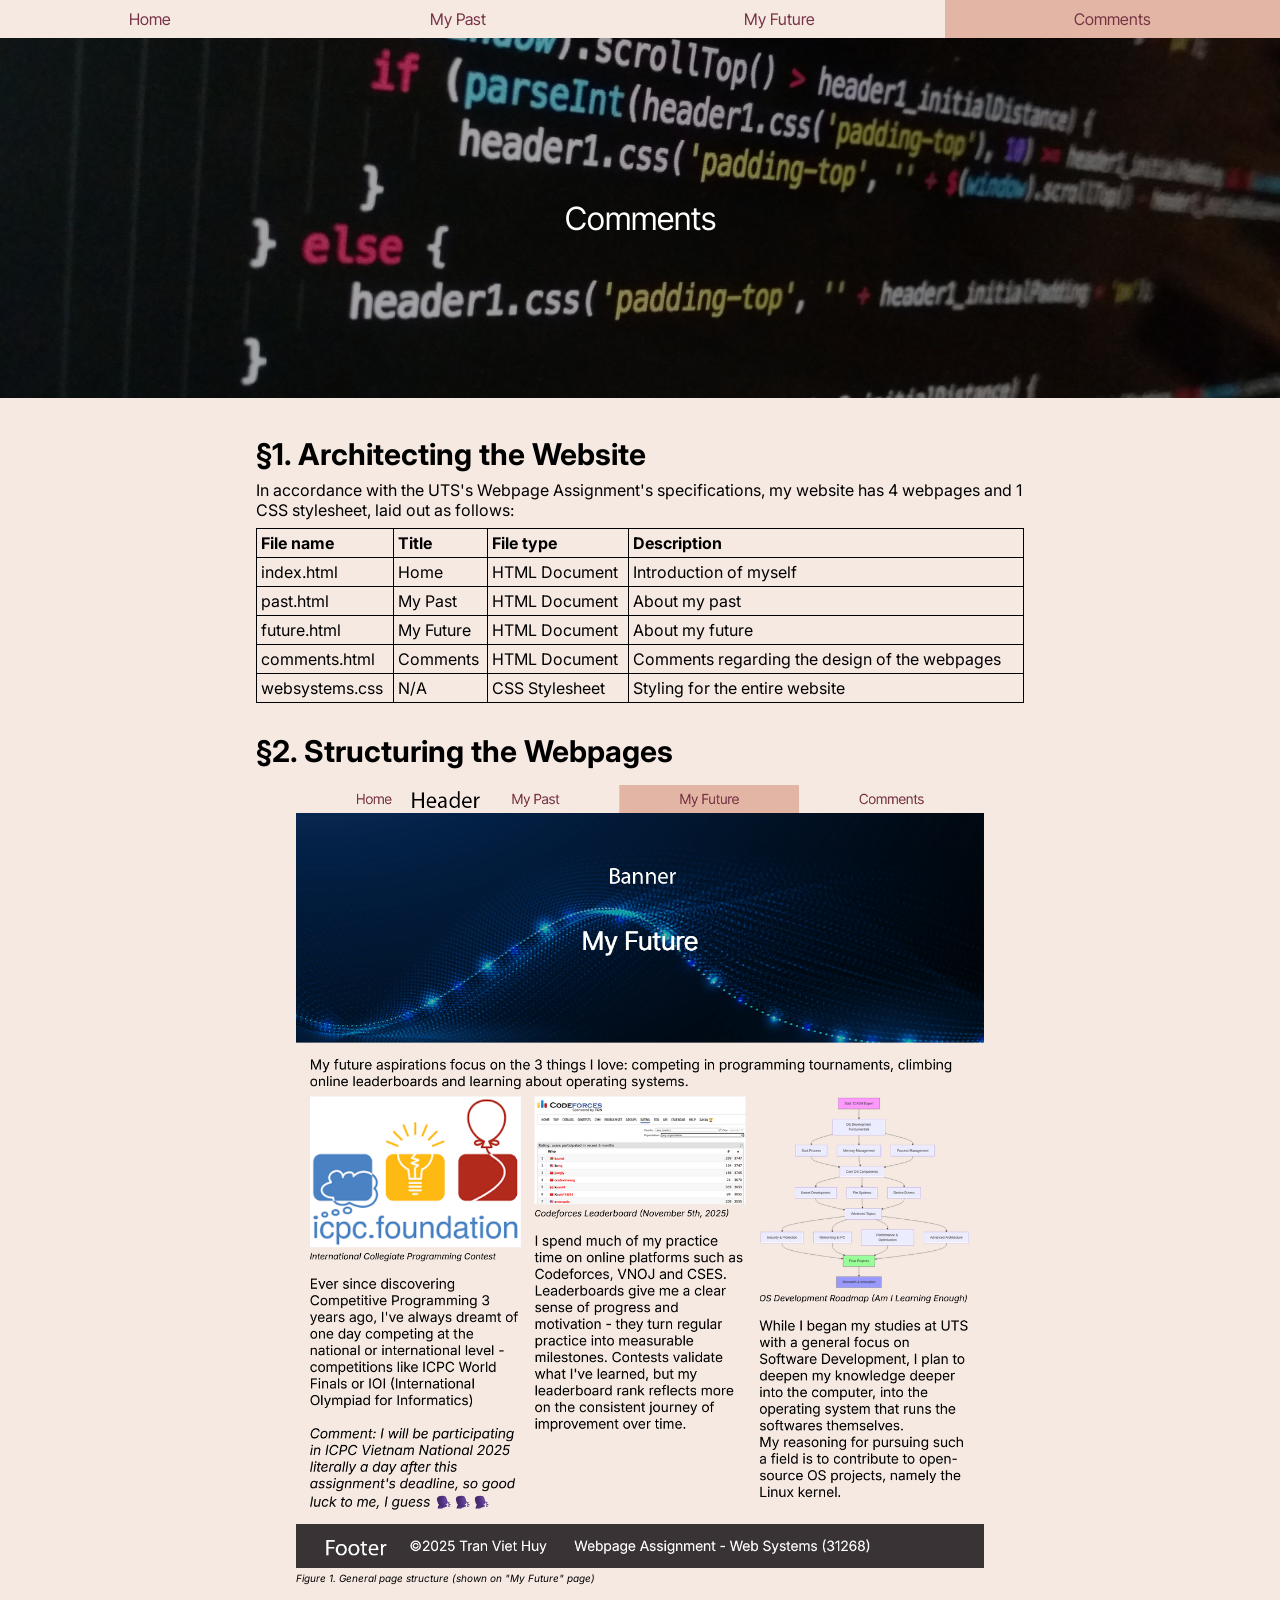
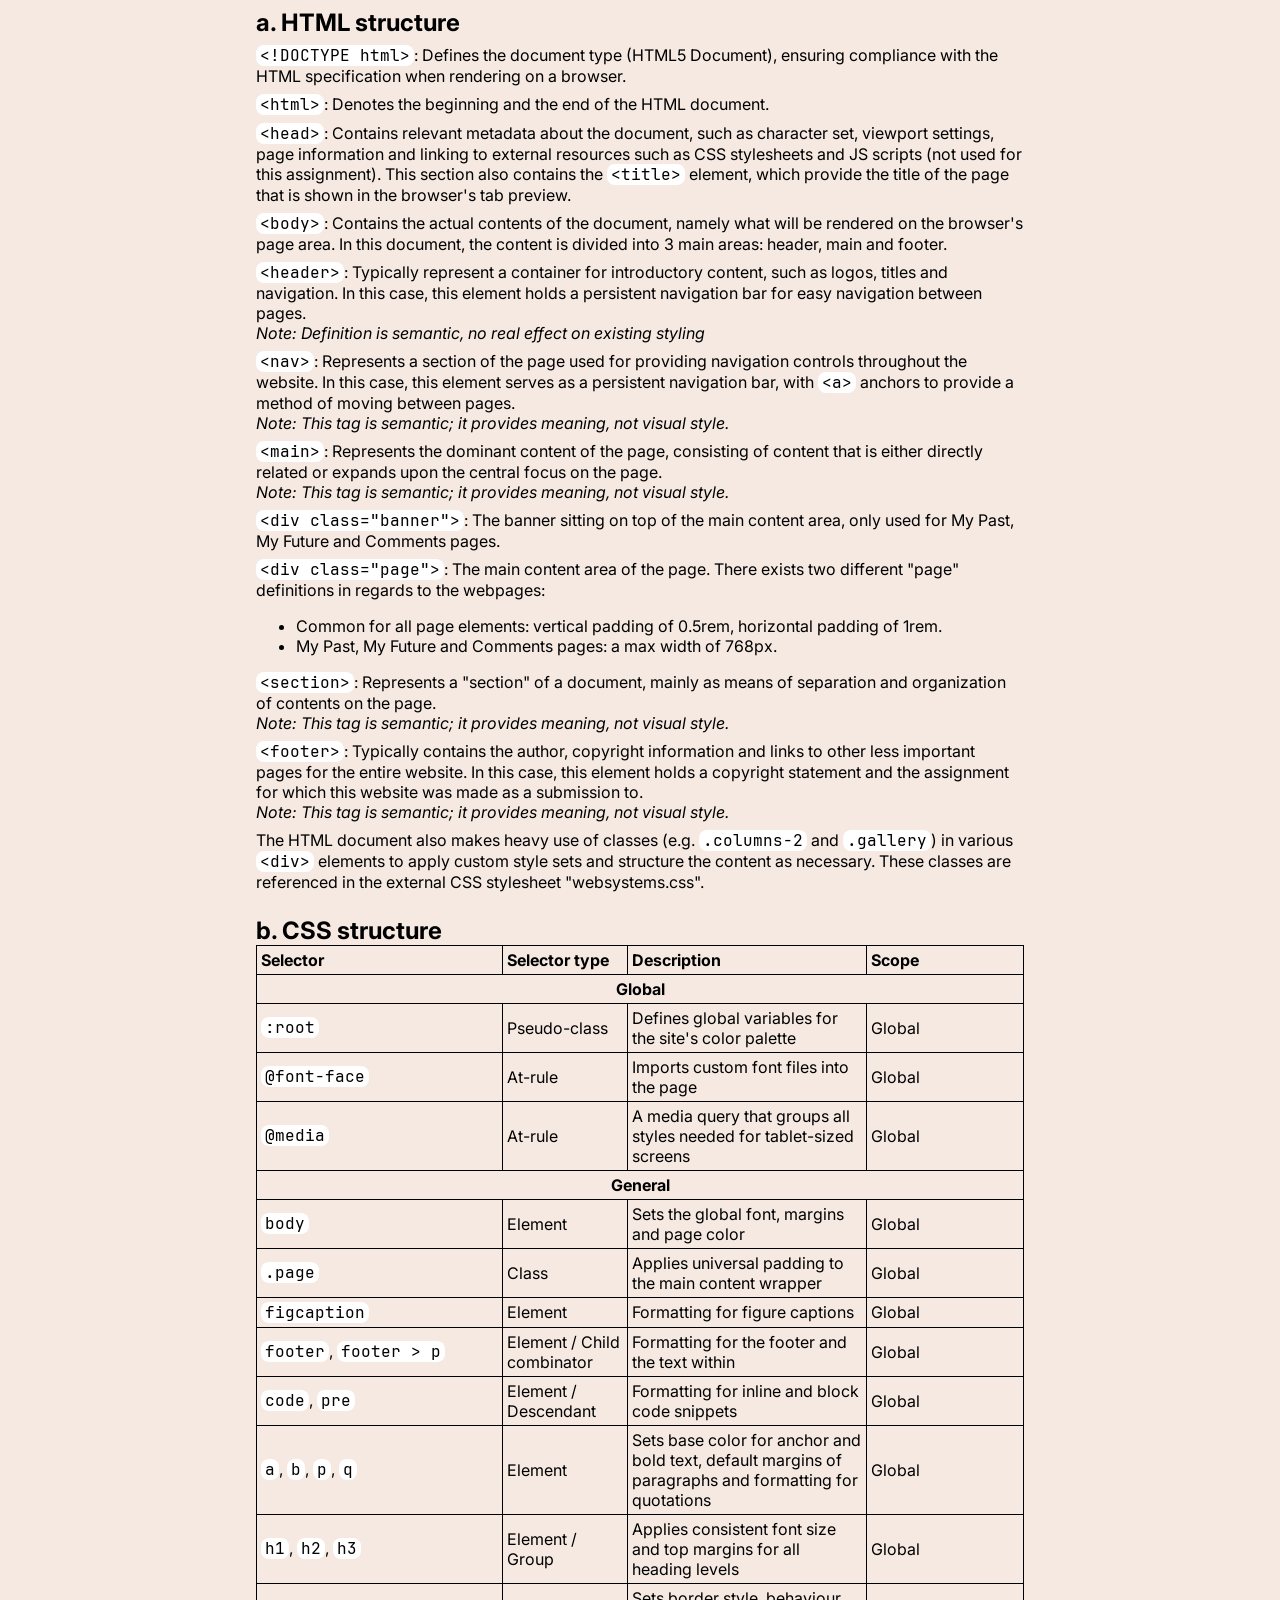
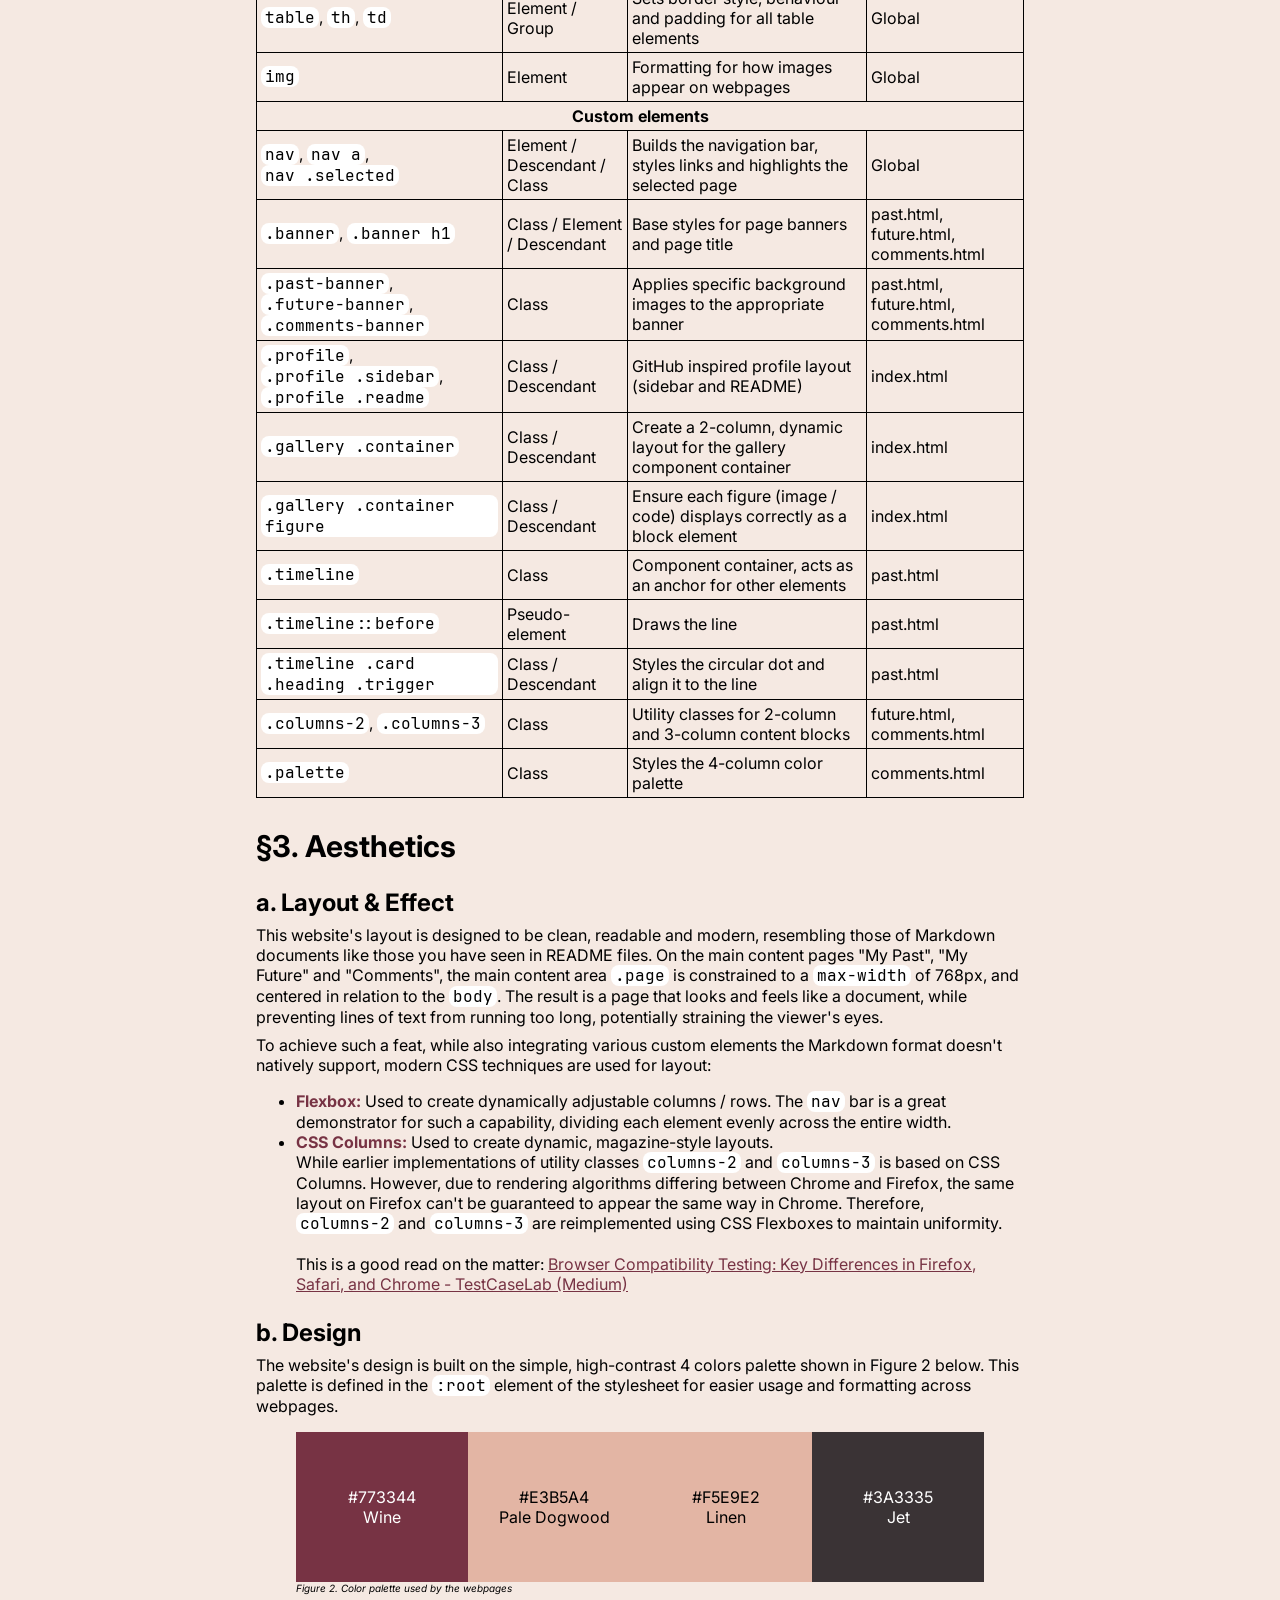
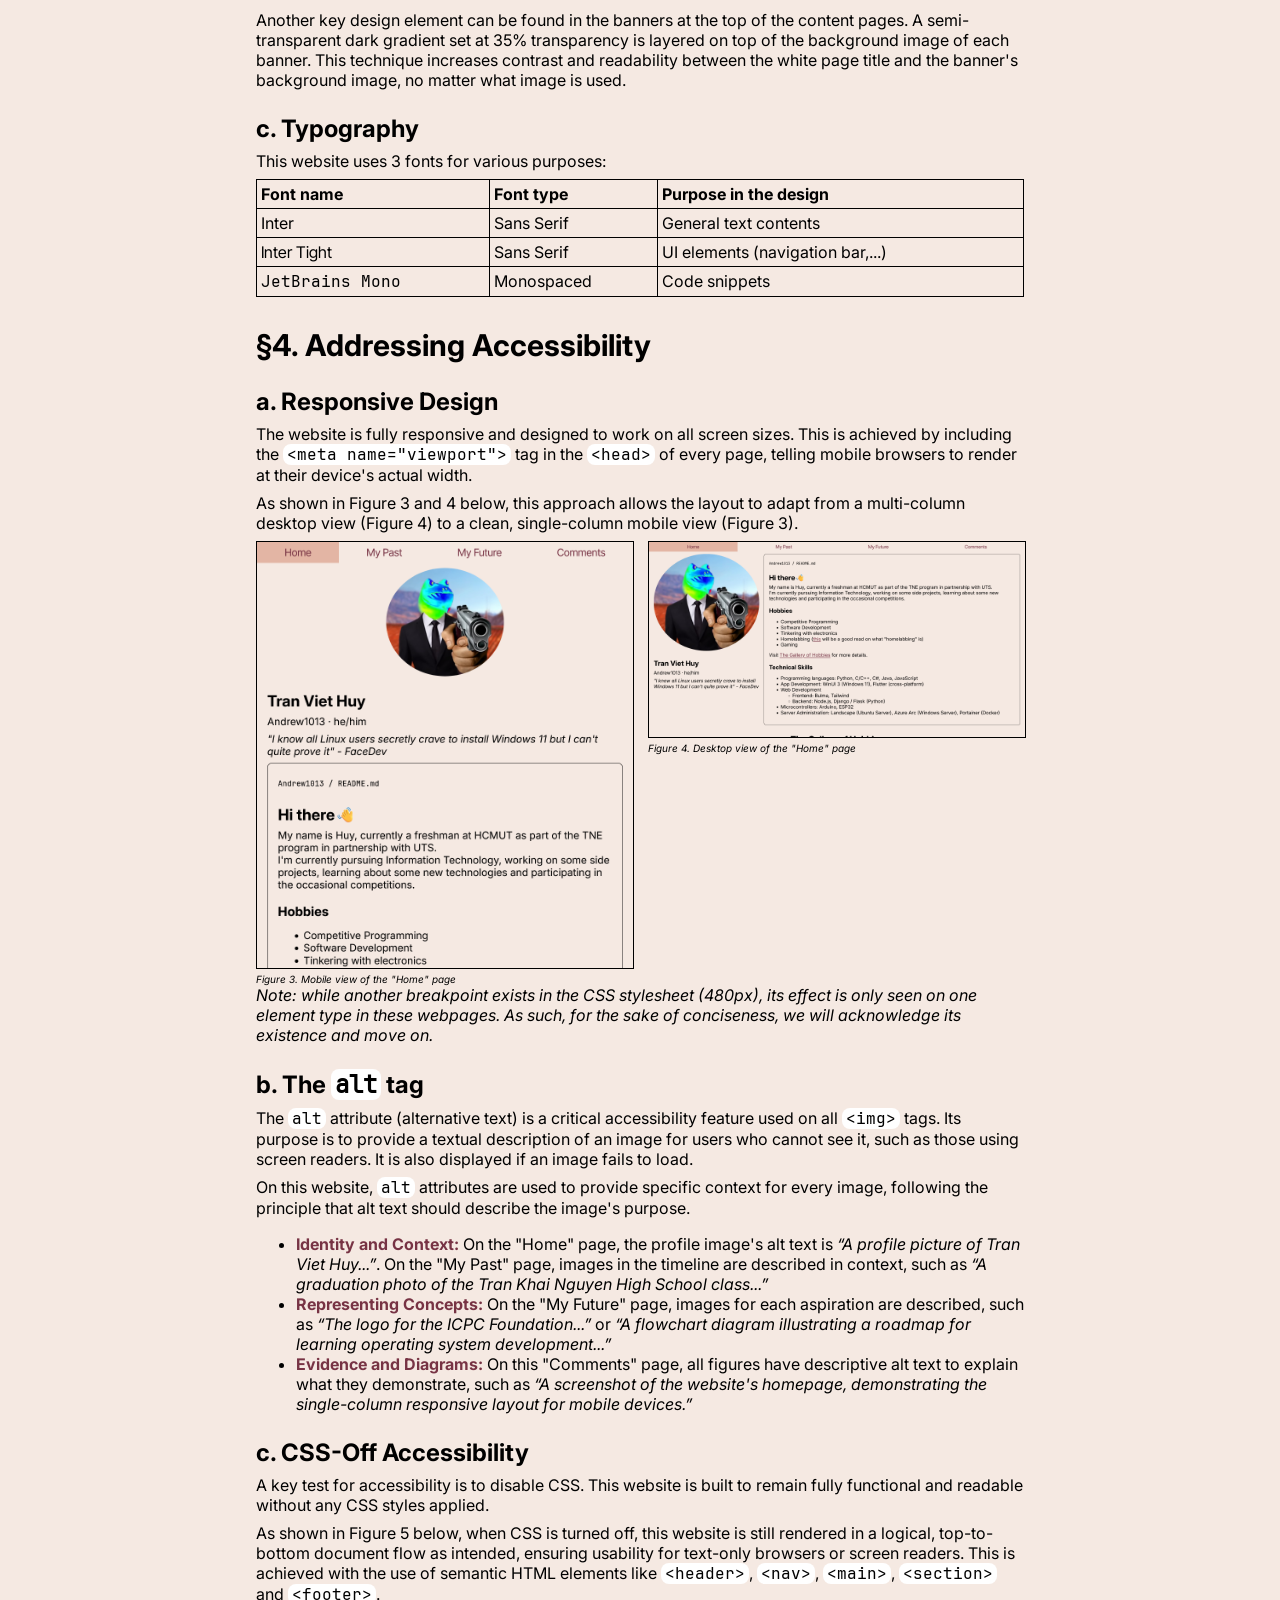
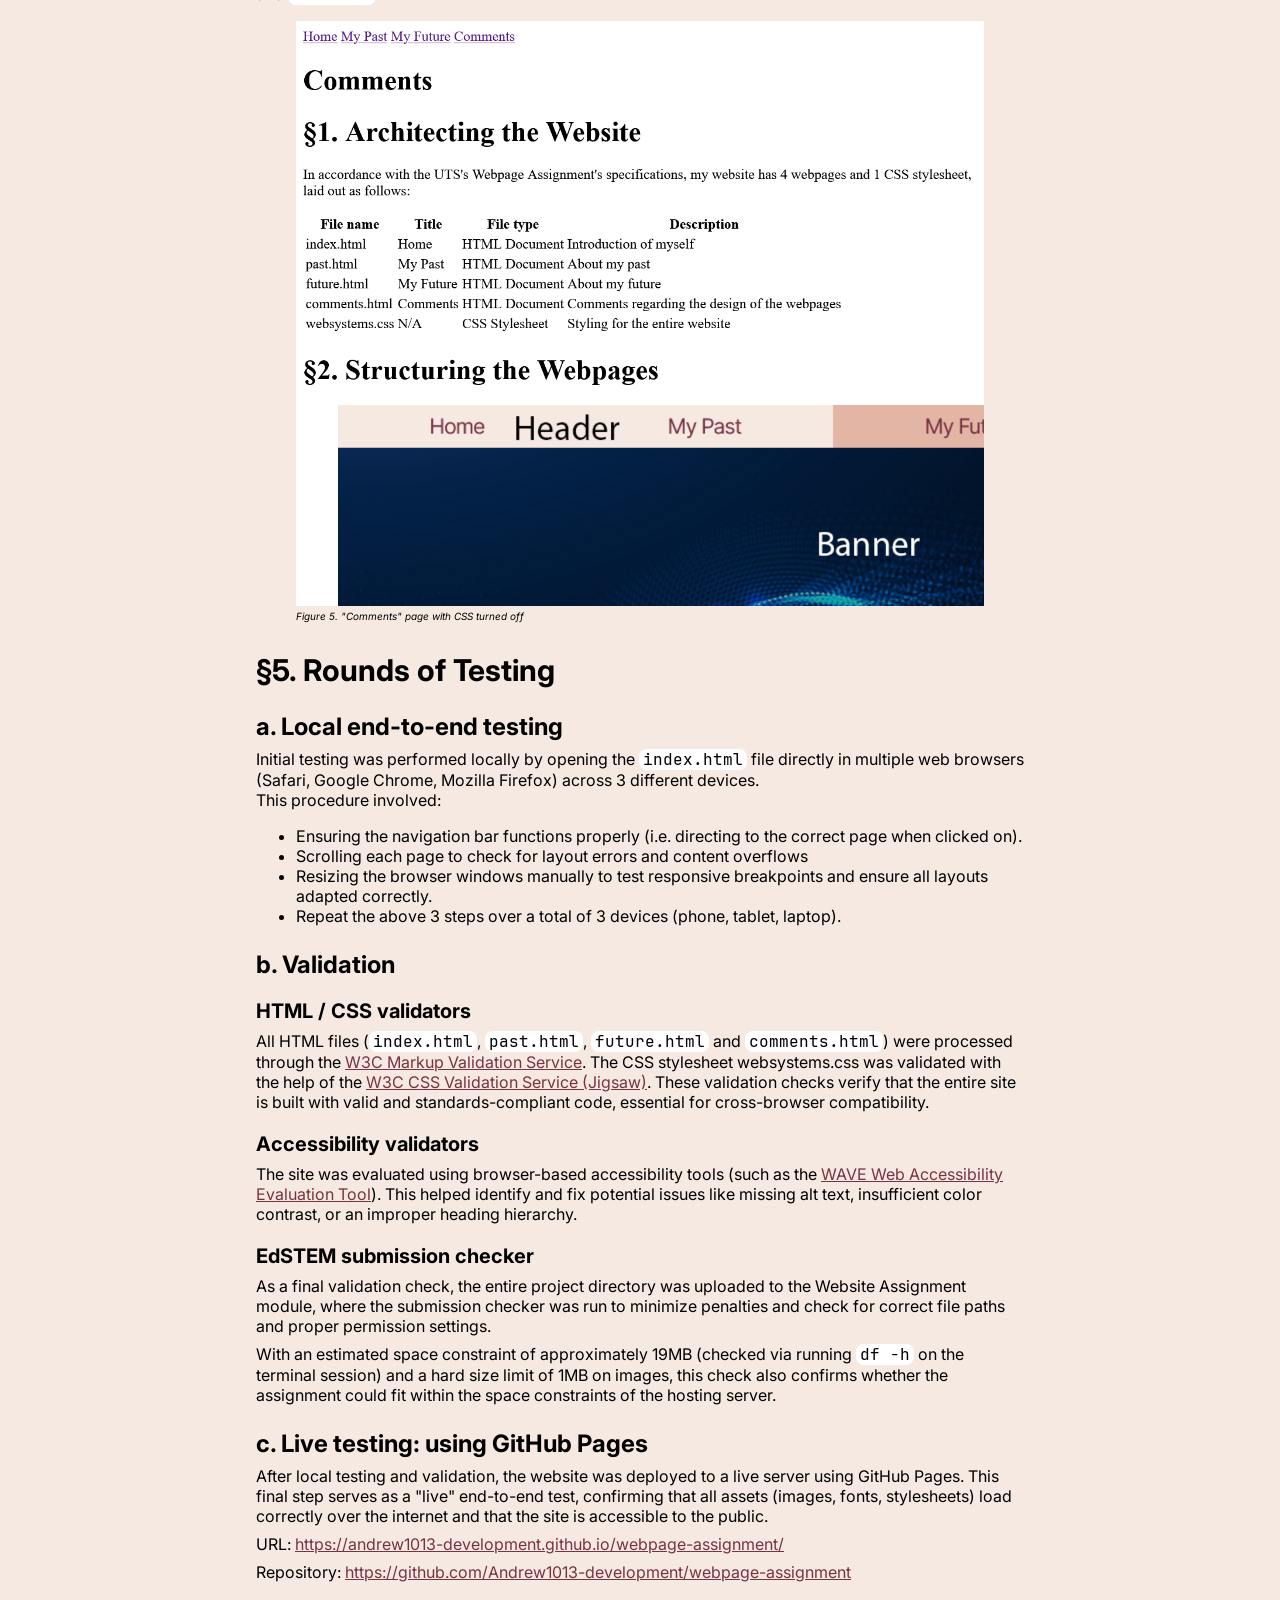
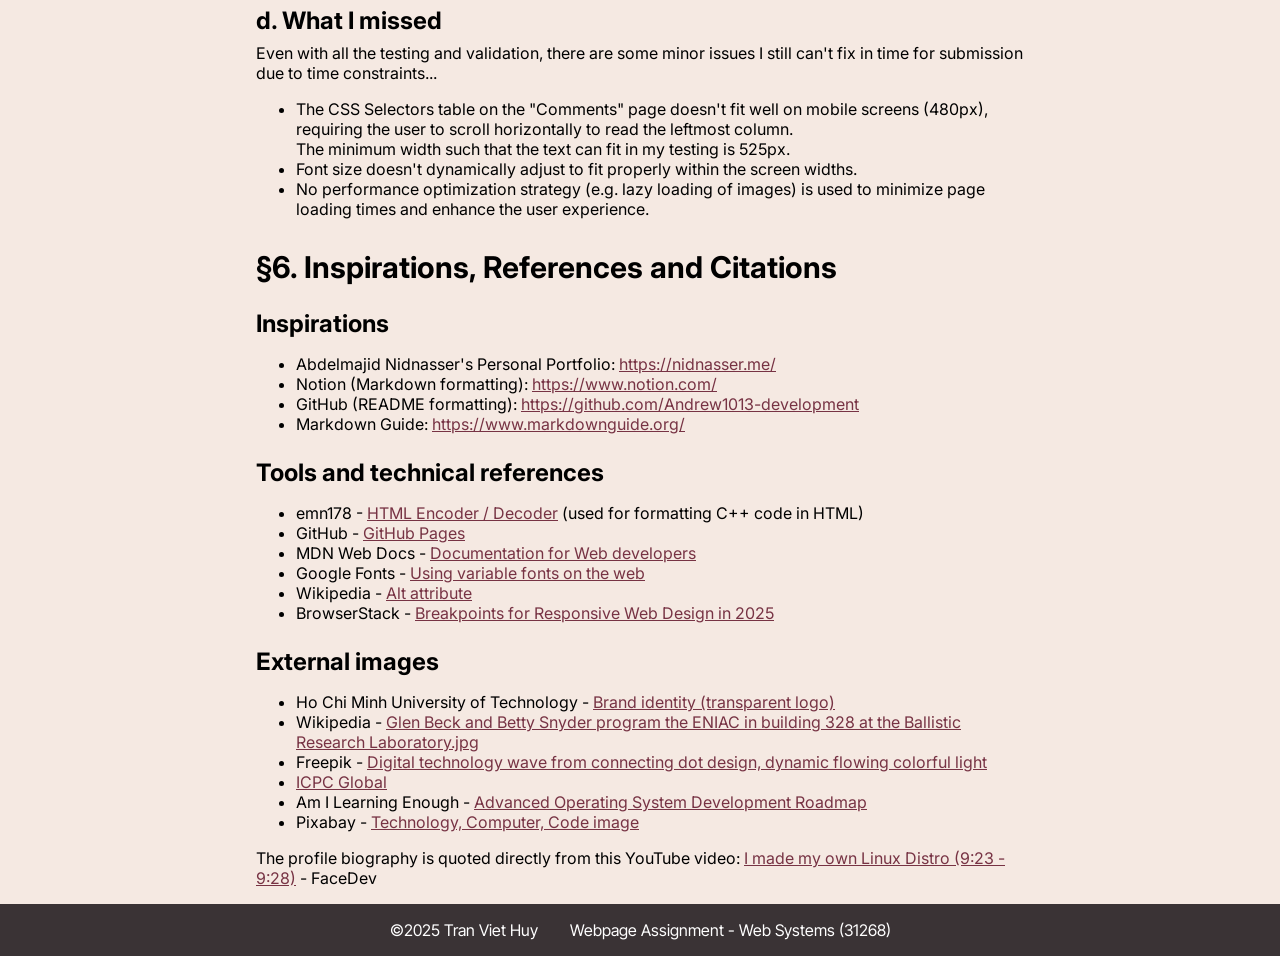
==== comments.html @ ad1576e2 "minor correction 11 (final?)" ====
<!DOCTYPE html>
<html lang="en">
    <head>
        <meta charset="UTF-8">
        <meta name="viewport" content="width=device-width, initial-scale=1.0">
        <link rel="stylesheet" href="websystems.css">
        <title>Comments</title>
    </head>
    <body>
        <header>
            <nav>
                <a href="index.html">Home</a>
                <a href="past.html">My Past</a>
                <a href="future.html">My Future</a>
                <a class="selected" href="comments.html">Comments</a>
            </nav>
        </header>
        <main>
            <div class="banner comments-banner">
                <p>Comments</p>
            </div>
            <div class="page" id="comments">
                <section>
                    <h1>&sect;1. Architecting the Website</h1>
                    <p>In accordance with the UTS's Webpage Assignment's specifications, my website has 4 webpages and 1 CSS stylesheet, laid out as follows:</p>
                    <table>
                        <thead>
                            <tr>
                                <th>File name</th>
                                <th>Title</th>
                                <th>File type</th>
                                <th>Description</th>
                            </tr>
                        </thead>
                        <tbody>
                            <tr>
                                <td>index.html</td>
                                <td>Home</td>
                                <td>HTML Document</td>
                                <td>Introduction of myself</td>
                            </tr>
                            <tr>
                                <td>past.html</td>
                                <td>My Past</td>
                                <td>HTML Document</td>
                                <td>About my past</td>
                            </tr>
                            <tr>
                                <td>future.html</td>
                                <td>My Future</td>
                                <td>HTML Document</td>
                                <td>About my future</td>
                            </tr>
                            <tr>
                                <td>comments.html</td>
                                <td>Comments</td>
                                <td>HTML Document</td>
                                <td>Comments regarding the design of the webpages</td>
                            </tr>
                            <tr>
                                <td>websystems.css</td>
                                <td>N/A</td>
                                <td>CSS Stylesheet</td>
                                <td>Styling for the entire website</td>
                            </tr>
                        </tbody>
                    </table>
                </section>
                <section>
                    <h1>&sect;2. Structuring the Webpages</h1>
                    <figure>
                        <img src="images/comments/page-structure.png" alt="Diagram of the website's general page structure, showing the header, banner, main content area, and footer.">
                        <figcaption>Figure 1. General page structure (shown on "My Future" page)</figcaption>
                    </figure>
                    <h2>a. HTML structure</h2>
                    <p><code>&lt;!DOCTYPE html&gt;</code>: Defines the document type (HTML5 Document), ensuring compliance with the HTML specification when rendering on a browser.</p>
                    <p>
                        <code>&lt;html&gt;</code>: 
                        Denotes the beginning and the end of the HTML document.
                    </p>
                    <p>
                        <code>&lt;head&gt;</code>: 
                        Contains relevant metadata about the document, such as character set, viewport settings, page information and linking to external resources such as CSS stylesheets and JS scripts (not used for this assignment).
                        This section also contains the <code>&lt;title&gt;</code> element, which provide the title of the page that is shown in the browser's tab preview.                        
                    </p>
                    <p>
                        <code>&lt;body&gt;</code>: 
                        Contains the actual contents of the document, namely what will be rendered on the browser's page area. 
                        In this document, the content is divided into 3 main areas: header, main and footer. 
                    </p>
                    <p>
                        <code>&lt;header&gt;</code>: 
                        Typically represent a container for introductory content, such as logos, titles and navigation. 
                        In this case, this element holds a persistent navigation bar for easy navigation between pages.<br>
                        <i>Note: Definition is semantic, no real effect on existing styling</i>
                    </p>
                    <p>
                        <code>&lt;nav&gt;</code>: 
                        Represents a section of the page used for providing navigation controls throughout the website.
                        In this case, this element serves as a persistent navigation bar, with <code>&lt;a&gt;</code> anchors to provide a method of moving between pages.<br>
                        <i>Note: This tag is semantic; it provides meaning, not visual style.</i>
                    </p>
                    <p>
                        <code>&lt;main&gt;</code>: 
                        Represents the dominant content of the page, consisting of content that is either directly related or expands upon the central focus on the page. <br>
                        <i>Note: This tag is semantic; it provides meaning, not visual style.</i>
                    </p>
                    <p>
                        <code>&lt;div class="banner"&gt;</code>: 
                        The banner sitting on top of the main content area, only used for My Past, My Future and Comments pages.
                    </p>
                    <p>
                        <code>&lt;div class="page"&gt;</code>: 
                        The main content area of the page. There exists two different "page" definitions in regards to the webpages:
                    </p>
                    <ul>
                        <li>Common for all page elements: vertical padding of 0.5rem, horizontal padding of 1rem.</li>
                        <li>My Past, My Future and Comments pages: a max width of 768px.</li>
                    </ul>
                    <p>
                        <code>&lt;section&gt;</code>: 
                        Represents a "section" of a document, mainly as means of separation and organization of contents on the page.<br>
                        <i>Note: This tag is semantic; it provides meaning, not visual style.</i>
                    </p>
                    <p>
                        <code>&lt;footer&gt;</code>: 
                        Typically contains the author, copyright information and links to other less important pages for the entire website. 
                        In this case, this element holds a copyright statement and the assignment for which this website was made as a submission to.<br>
                        <i>Note: This tag is semantic; it provides meaning, not visual style.</i>
                    </p>
                    <p>
                        The HTML document also makes heavy use of classes (e.g. <code>.columns-2</code> and <code>.gallery</code>) in various <code>&lt;div&gt;</code> elements to apply custom style sets and structure the content as necessary. 
                        These classes are referenced in the external CSS stylesheet "websystems.css".
                    </p>
                    <h2>b. CSS structure</h2>
                    <table>
                        <thead>
                            <tr>
                                <th>Selector</th>
                                <th>Selector type</th>
                                <th>Description</th>
                                <th>Scope</th>
                            </tr>
                        </thead>
                        <tbody>
                            <tr><th colspan="4" class="group-row">Global</th></tr>
                            <tr>
                                <td><code>:root</code></td>
                                <td>Pseudo-class</td>
                                <td>Defines global variables for the site's color palette</td>
                                <td>Global</td>
                            </tr>
                            <tr>
                                <td><code>@font-face</code></td>
                                <td>At-rule</td>
                                <td>Imports custom font files into the page</td>
                                <td>Global</td>
                            </tr>
                            <tr>
                                <td><code>@media</code></td>
                                <td>At-rule</td>
                                <td>A media query that groups all styles needed for tablet-sized screens</td>
                                <td>Global</td>
                            </tr>
                            <tr><th colspan="4" class="group-row">General</th></tr>
                            <tr>
                                <td><code>body</code></td>
                                <td>Element</td>
                                <td>Sets the global font, margins and page color</td>
                                <td>Global</td>
                            </tr>
                            <tr>
                                <td><code>.page</code></td>
                                <td>Class</td>
                                <td>Applies universal padding to the main content wrapper</td>
                                <td>Global</td>
                            </tr>
                            <tr>
                                <td><code>figcaption</code></td>
                                <td>Element</td>
                                <td>Formatting for figure captions</td>
                                <td>Global</td>
                            </tr>
                            <tr>
                                <td><code>footer</code>, <code>footer > p</code></td>
                                <td>Element / Child combinator</td>
                                <td>Formatting for the footer and the text within</td>
                                <td>Global</td>
                            </tr>
                            <tr>
                                <td><code>code</code>, <code>pre</code></td>
                                <td>Element / Descendant</td>
                                <td>Formatting for inline and block code snippets</td>
                                <td>Global</td>
                            </tr>
                            <tr>
                                <td><code>a</code>, <code>b</code>, <code>p</code>, <code>q</code></td>
                                <td>Element</td>
                                <td>Sets base color for anchor and bold text, default margins of paragraphs and formatting for quotations</td>
                                <td>Global</td>
                            </tr>
                            <tr>
                                <td><code>h1</code>, <code>h2</code>, <code>h3</code></td>
                                <td>Element / Group</td>
                                <td>Applies consistent font size and top margins for all heading levels</td>
                                <td>Global</td>
                            </tr>
                            <tr>
                                <td><code>table</code>, <code>th</code>, <code>td</code></td>
                                <td>Element / Group</td>
                                <td>Sets border style, behaviour and padding for all table elements</td>
                                <td>Global</td>
                            </tr>
                            <tr>
                                <td><code>img</code></td>
                                <td>Element</td>
                                <td>Formatting for how images appear on webpages</td>
                                <td>Global</td>
                            </tr>
                            <tr><th colspan="4" class="group-row">Custom elements</th></tr>
                            <tr>
                                <td><code>nav</code>, <code>nav a</code>, <code>nav .selected</code></td>
                                <td>Element / Descendant / Class</td>
                                <td>Builds the navigation bar, styles links and highlights the selected page</td>
                                <td>Global</td>
                            </tr>
                            <tr>
                                <td><code>.banner</code>, <code>.banner h1</code></td>
                                <td>Class / Element / Descendant</td>
                                <td>Base styles for page banners and page title</td>
                                <td>past.html, future.html, comments.html</td>
                            </tr>
                            <tr>
                                <td><code>.past-banner</code>, <code>.future-banner</code>, <code>.comments-banner</code></td>
                                <td>Class</td>
                                <td>Applies specific background images to the appropriate banner</td>
                                <td>past.html, future.html, comments.html</td>
                            </tr>
                            <tr>
                                <td><code>.profile</code>, <code>.profile .sidebar</code>, <code>.profile .readme</code></td>
                                <td>Class / Descendant</td>
                                <td>GitHub inspired profile layout (sidebar and README)</td>
                                <td>index.html</td>
                            </tr>
                            <tr>
                                <td><code>.gallery .container</code></td>
                                <td>Class / Descendant</td>
                                <td>Create a 2-column, dynamic layout for the gallery component container</td>
                                <td>index.html</td>
                            </tr>
                            <tr>
                                <td><code>.gallery .container figure</code></td>
                                <td>Class / Descendant</td>
                                <td>Ensure each figure (image / code) displays correctly as a block element</td>
                                <td>index.html</td>
                            </tr>
                            <tr>
                                <td><code>.timeline</code></td>
                                <td>Class</td>
                                <td>Component container, acts as an anchor for other elements</td>
                                <td>past.html</td>
                            </tr>
                            <tr>
                                <td><code>.timeline::before</code></td>
                                <td>Pseudo-element</td>
                                <td>Draws the line</td>
                                <td>past.html</td>
                            </tr>
                            <tr>
                                <td><code>.timeline .card .heading .trigger</code></td>
                                <td>Class / Descendant</td>
                                <td>Styles the circular dot and align it to the line</td>
                                <td>past.html</td>
                            </tr>
                            <tr>
                                <td><code>.columns-2</code>, <code>.columns-3</code></td>
                                <td>Class</td>
                                <td>Utility classes for 2-column and 3-column content blocks</td>
                                <td>future.html, comments.html</td>
                            </tr>
                            <tr>
                                <td><code>.palette</code></td>
                                <td>Class</td>
                                <td>Styles the 4-column color palette</td>
                                <td>comments.html</td>
                            </tr>
                        </tbody>
                    </table>
                </section>
                <section>
                    <h1>&sect;3. Aesthetics</h1>
                    <h2>a. Layout & Effect</h2>
                    <p>
                        This website's layout is designed to be clean, readable and modern, resembling those of Markdown documents like those you have seen in README files.
                        On the main content pages "My Past", "My Future" and "Comments", the main content area <code>.page</code> is constrained to a <code>max-width</code> of 768px, and centered in relation to the <code>body</code>. 
                        The result is a page that looks and feels like a document, while preventing lines of text from running too long, potentially straining the viewer's eyes.
                    </p>
                    <p>
                        To achieve such a feat, while also integrating various custom elements the Markdown format doesn't natively support, modern CSS techniques are used for layout:
                    </p>
                    <ul>
                        <li><b>Flexbox:</b> Used to create dynamically adjustable columns / rows. The <code>nav</code> bar is a great demonstrator for such a capability, dividing each element evenly across the entire width.</li>
                        <li>
                            <b>CSS Columns:</b> Used to create dynamic, magazine-style layouts.<br>
                            While earlier implementations of utility classes <code>columns-2</code> and <code>columns-3</code> is based on CSS Columns.
                            However, due to rendering algorithms differing between Chrome and Firefox, the same layout on Firefox can't be guaranteed to appear the same way in Chrome.
                            Therefore, <code>columns-2</code> and <code>columns-3</code> are reimplemented using CSS Flexboxes to maintain uniformity.<br><br>
                            This is a good read on the matter: <a href="https://medium.com/@case_lab/browser-compatibility-testing-key-differences-in-firefox-safari-and-chrome-18b133ec9507">Browser Compatibility Testing: Key Differences in Firefox, Safari, and Chrome - TestCaseLab (Medium)</a>
                        </li>
                    </ul>
                    <h2>b. Design</h2>
                    <p>
                        The website's design is built on the simple, high-contrast 4 colors palette shown in Figure 2 below. 
                        This palette is defined in the <code>:root</code> element of the stylesheet for easier usage and formatting across webpages.
                    </p>
                    <figure>
                        <div class="palette">
                            <div class="primary"><p>#773344<br>Wine</p></div>
                            <div class="secondary"><p>#E3B5A4<br>Pale Dogwood</p></div>
                            <div class="background"><p>#F5E9E2<br>Linen</p></div>
                            <div class="footer"><p>#3A3335<br>Jet</p></div>
                        </div>
                        <figcaption>Figure 2. Color palette used by the webpages</figcaption>
                    </figure>
                    <p>
                        Another key design element can be found in the banners at the top of the content pages. 
                        A semi-transparent dark gradient set at 35% transparency is layered on top of the background image of each banner.
                        This technique increases contrast and readability between the white page title and the banner's background image, no matter what image is used.
                    </p>
                    <h2>c. Typography</h2>
                    <p>This website uses 3 fonts for various purposes:</p>
                    <table>
                        <thead>
                            <tr>
                                <th>Font name</th>
                                <th>Font type</th>
                                <th>Purpose in the design</th>
                            </tr>
                        </thead>
                        <tbody>
                            <tr>
                                <td class="inter">Inter</td>
                                <td>Sans Serif</td>
                                <td>General text contents</td>
                            </tr>
                            <tr>
                                <td class="inter-tight">Inter Tight</td>
                                <td>Sans Serif</td>
                                <td>UI elements (navigation bar,...)</td>
                            </tr>
                            <tr>
                                <td class="jetbrains-mono">JetBrains Mono</td>
                                <td>Monospaced</td>
                                <td>Code snippets</td>
                            </tr>
                        </tbody>
                    </table>
                </section>
                <section>
                    <h1>&sect;4. Addressing Accessibility</h1>
                    <h2>a. Responsive Design</h2>
                    <p>
                        The website is fully responsive and designed to work on all screen sizes. 
                        This is achieved by including the <code>&lt;meta name="viewport"&gt;</code> tag in the <code>&lt;head&gt;</code> of every page, telling mobile browsers to render at their device's actual width.
                    </p>
                    <p>As shown in Figure 3 and 4 below, this approach allows the layout to adapt from a multi-column desktop view (Figure 4) to a clean, single-column mobile view (Figure 3).</p>
                    <div class="columns-2">
                        <figure>
                            <img src="images/comments/layout-mobile.png" alt="A screenshot of the website's homepage, demonstrating the single-column responsive layout for mobile devices.">
                            <figcaption>Figure 3. Mobile view of the "Home" page</figcaption>
                        </figure>
                        <figure>
                            <img src="images/comments/layout-desktop.png" alt="A screenshot of the website's homepage, demonstrating the two-column responsive layout for desktop devices.">
                            <figcaption>Figure 4. Desktop view of the "Home" page</figcaption>
                        </figure>
                    </div>
                    <i>
                        Note: while another breakpoint exists in the CSS stylesheet (480px), its effect is only seen on one element type in these webpages. 
                        As such, for the sake of conciseness, we will acknowledge its existence and move on.
                    </i>
                    <h2>b. The <code>alt</code> tag</h2>
                    <p>The <code>alt</code> attribute (alternative text) is a critical accessibility feature used on all <code>&lt;img&gt;</code> tags. Its purpose is to provide a textual description of an image for users who cannot see it, such as those using screen readers. It is also displayed if an image fails to load.</p>
                    <p>On this website, <code>alt</code> attributes are used to provide specific context for every image, following the principle that alt text should describe the image's purpose.</p>
                    <ul>
                        <li>
                            <b>Identity and Context:</b> 
                            On the "Home" page, the profile image's alt text is <q cite="index.html">A profile picture of Tran Viet Huy...</q>. On the "My Past" page, images in the timeline are described in context, such as <q cite="past.html">A graduation photo of the Tran Khai Nguyen High School class...</q><br>
                        </li>
                        <li>
                            <b>Representing Concepts:</b> 
                            On the "My Future" page, images for each aspiration are described, such as <q cite="future.html">The logo for the ICPC Foundation...</q> or <q cite="future.html">A flowchart diagram illustrating a roadmap for learning operating system development...</q><br>
                        </li>
                        <li>
                            <b>Evidence and Diagrams:</b> 
                            On this "Comments" page, all figures have descriptive alt text to explain what they demonstrate, such as <q cite="comments.html">A screenshot of the website's homepage, demonstrating the single-column responsive layout for mobile devices.</q>
                        </li>
                    </ul>
                    <h2>c. CSS-Off Accessibility</h2>
                    <p>A key test for accessibility is to disable CSS. This website is built to remain fully functional and readable without any CSS styles applied.</p>
                    <p>
                        As shown in Figure 5 below, when CSS is turned off, this website is still rendered in a logical, top-to-bottom document flow as intended, ensuring usability for text-only browsers or screen readers.
                        This is achieved with the use of semantic HTML elements like <code>&lt;header&gt;</code>, <code>&lt;nav&gt;</code>, <code>&lt;main&gt;</code>, <code>&lt;section&gt;</code> and <code>&lt;footer&gt;</code>.
                    </p>
                    <figure>
                        <img src="images/comments/no-css.png" alt="A screenshot of the comments page with CSS disabled, showing the raw HTML content to demonstrate semantic structure.">
                        <figcaption>Figure 5. "Comments" page with CSS turned off</figcaption>
                    </figure>
                </section>
                <section>
                    <h1>&sect;5. Rounds of Testing</h1>
                    <h2>a. Local end-to-end testing</h2>
                    <p>
                        Initial testing was performed locally by opening the <code>index.html</code> file directly in multiple web browsers (Safari, Google Chrome, Mozilla Firefox) across 3 different devices.<br>
                        This procedure involved:
                    </p>
                    <ul>
                        <li>Ensuring the navigation bar functions properly (i.e. directing to the correct page when clicked on).</li>
                        <li>Scrolling each page to check for layout errors and content overflows</li>
                        <li>Resizing the browser windows manually to test responsive breakpoints and ensure all layouts adapted correctly.</li>
                        <li>Repeat the above 3 steps over a total of 3 devices (phone, tablet, laptop).</li>
                    </ul>
                    <h2>b. Validation</h2>
                    <h3>HTML / CSS validators</h3>
                    <p>
                        All HTML files (<code>index.html</code>, <code>past.html</code>, <code>future.html</code> and <code>comments.html</code>) were processed through the <a href="https://validator.w3.org/">W3C Markup Validation Service</a>. 
                        The CSS stylesheet websystems.css was validated with the help of the <a href="https://jigsaw.w3.org/css-validator">W3C CSS Validation Service (Jigsaw)</a>.
                        These validation checks verify that the entire site is built with valid and standards-compliant code, essential for cross-browser compatibility.
                    </p>
                    <h3>Accessibility validators</h3>
                    <p>
                        The site was evaluated using browser-based accessibility tools (such as the <a href="https://wave.webaim.org/">WAVE Web Accessibility Evaluation Tool</a>). 
                        This helped identify and fix potential issues like missing alt text, insufficient color contrast, or an improper heading hierarchy.
                    </p>
                    <h3>EdSTEM submission checker</h3>
                    <p>As a final validation check, the entire project directory was uploaded to the Website Assignment module, where the submission checker was run to minimize penalties and check for correct file paths and proper permission settings.</p>
                    <p>With an estimated space constraint of approximately 19MB (checked via running <code>df -h</code> on the terminal session) and a hard size limit of 1MB on images, this check also confirms whether the assignment could fit within the space constraints of the hosting server.</p>
                    <h2>c. Live testing: using GitHub Pages</h2>
                    <p>
                        After local testing and validation, the website was deployed to a live server using GitHub Pages. 
                        This final step serves as a "live" end-to-end test, confirming that all assets (images, fonts, stylesheets) load correctly over the internet and that the site is accessible to the public.
                    </p>
                    <p>URL: <a href="https://andrew1013-development.github.io/webpage-assignment/" target="_blank">https://andrew1013-development.github.io/webpage-assignment/</a></p>
                    <p>Repository: <a href="https://github.com/Andrew1013-development/webpage-assignment" target="_blank">https://github.com/Andrew1013-development/webpage-assignment</a></p>
                    <h2>d. What I missed</h2>
                    <p>Even with all the testing and validation, there are some minor issues I still can't fix in time for submission due to time constraints...</p>
                    <ul>
                        <li>
                            The CSS Selectors table on the "Comments" page doesn't fit well on mobile screens (480px), requiring the user to scroll horizontally to read the leftmost column.<br>
                            The minimum width such that the text can fit in my testing is 525px.
                        </li>
                        <li>Font size doesn't dynamically adjust to fit properly within the screen widths.</li>
                        <li>No performance optimization strategy (e.g. lazy loading of images) is used to minimize page loading times and enhance the user experience.</li>
                    </ul>
                </section>
                <section>
                    <h1>&sect;6. Inspirations, References and Citations</h1>
                    <h2>Inspirations</h2>
                    <ul>
                        <li>Abdelmajid Nidnasser's Personal Portfolio: <a href="https://nidnasser.me/" target="_blank">https://nidnasser.me/</a></li>
                        <li>Notion (Markdown formatting): <a href="https://www.notion.com/" target="_blank">https://www.notion.com/</a></li>
                        <li>GitHub (README formatting): <a href="https://github.com/Andrew1013-development" target="_blank">https://github.com/Andrew1013-development</a></li>
                        <li>Markdown Guide: <a href="https://www.markdownguide.org/">https://www.markdownguide.org/</a></li>
                    </ul>
                    <h2>Tools and technical references</h2>
                    <ul>
                        <li>emn178 -  <a href="https://emn178.github.io/online-tools/html_encode.html" target="_blank">HTML Encoder / Decoder</a> (used for formatting C++ code in HTML)<br></li>
                        <li>GitHub - <a href="https://docs.github.com/en/pages" target="_blank">GitHub Pages</a></li>
                        <li>MDN Web Docs - <a href="https://developer.mozilla.org/en-US/docs/Web#documentation_for_web_developers" target="_blank">Documentation for Web developers</a></li>
                        <li>Google Fonts - <a href="https://fonts.google.com/knowledge/using_variable_fonts_on_the_web" target="_blank">Using variable fonts on the web</a></li>
                        <li>Wikipedia - <a href="https://en.wikipedia.org/wiki/Alt_attribute" target="_blank">Alt attribute</a></li>
                        <li>BrowserStack - <a href="https://www.browserstack.com/guide/responsive-design-breakpoints" target="_blank">Breakpoints for Responsive Web Design in 2025</a></li>
                    </ul>
                    <h2>External images</h2>
                    <ul>
                        <li>Ho Chi Minh University of Technology - <a href="https://hcmut.edu.vn/gioi-thieu/nhan-dien-thuong-hieu">Brand identity (transparent logo)</a></li>
                        <li>Wikipedia - <a href="https://en.wikipedia.org/wiki/File:Glen_Beck_and_Betty_Snyder_program_the_ENIAC_in_building_328_at_the_Ballistic_Research_Laboratory.jpg" target="_blank">Glen Beck and Betty Snyder program the ENIAC in building 328 at the Ballistic Research Laboratory.jpg</a></li>
                        <li>Freepik - <a href="https://www.freepik.com/free-vector/digital-technology-wave-from-connecting-dot-design-dynamic-flowing-colorful-light_19480803.htm" target="_blank">Digital technology wave from connecting dot design, dynamic flowing colorful light</a></li>
                        <li><a href="https://icpc.global/login" target="_blank">ICPC Global</a></li>
                        <li>Am I Learning Enough - <a href="https://mohitmishra786.github.io/amILearningEnough/roadmap/os-dev/knowC/" target="_blank">Advanced Operating System Development Roadmap</a></li>
                        <li>Pixabay - <a href="https://pixabay.com/photos/technology-computer-code-javascript-1283624/" target="_blank">Technology, Computer, Code image</a></li>
                    </ul>
                    <p>The profile biography is quoted directly from this YouTube video: <a href="https://youtu.be/ROMLBio1iCI?si=pkUPXzKZZ88r0dwk&amp;t=563" target="_blank">I made my own Linux Distro (9:23 - 9:28)</a> - FaceDev</p>
                </section>
            </div>
        </main>
        <footer>
            <p>&copy;2025 Tran Viet Huy</p>
            <p id="assignment-footer-field">Webpage Assignment - Web Systems (31268)</p>
        </footer>
    </body>
</html>
---- websystems.css ----
/* ===== COLOR PALATTE ===== */
/* since the checker doesn't like these in the CSS stylesheet, we unfortunately have to omit them */
/*
:root {
    --primary-color: #773344;
    --secondary-color: #E3B5A4;
    --background-color: #F5E9E2;
    --footer-color: #3A3335;
    --darkening: linear-gradient(rgb(0,0,0,0.35),rgb(0,0,0,0.35));
}
*/

/* ===== CUSTOM FONTS ===== */
@font-face {
    font-family: "Inter";
    font-weight: 100 900;
    font-style: normal;
    font-display: swap;
    src: url("fonts/Inter-VariableFont_opsz\,wght.ttf");
}
@font-face {
    font-family: "Inter";
    font-weight: 100 900;
    font-style: italic;
    font-display: swap;
    src: url("fonts/Inter-Italic-VariableFont_opsz\,wght.ttf");
}
@font-face {
    font-family: "Inter Tight";
    font-weight: normal;
    font-style: normal;
    font-display: swap;
    src: url("fonts/InterTight-VariableFont_wght.ttf");
}
@font-face {
    font-family: "JetBrains Mono";
    font-weight: normal;
    font-style: normal;
    font-display: swap;
    src: url("fonts/JetBrainsMono-Regular.woff2");
}

/* ===== PAGE FORMATTING ===== */
html { scroll-behavior: smooth; }
body {
    margin: 0rem;
    padding: 0rem;
    font-family: "Inter";
    background-color: #F5E9E2;
}
.page { padding: 0.5rem 1rem; }
.page#past, .page#future, .page#comments {
    margin: 0 auto;
    max-width: 768px;
}
figcaption {
    font-family: "Inter";
    font-style: italic;
    font-size: 0.625rem;
}
footer {
    padding: 1rem 0;
    text-align: center;
    background-color: #3A3335;
    display: flex;
    align-items: center;
    justify-content: center;
}
footer > p { 
    margin: 0 1rem;
    color: white; 
    font-family: "Inter Tight";
}

/* ===== CONTENT FORMATTING (inspired by Markdown) ===== */ 
code, pre {
    border-radius: 0.5rem;
    background-color: white;
}
/* inline code snippets */
code {
    display: inline-block;
    font-family: "JetBrains Mono";
    padding: 0rem 0.25rem;
}
/* block code snippets (spanning multiple lines of code) */
pre {
    font-size: 14px;
    padding: 1rem 0.75rem;
    margin: 0;
}
a, b { color: #773344; }
p { margin: 0.5rem 0; }
q { font-style: italic; }
h1, h2, h3 { margin-bottom: 0rem; }
h1 {
    font-size: 1.875rem;
    margin-top: 1.875rem;
}
h2 {
    font-size: 1.5rem;
    margin-top: 1.5rem;
}
h3 {
    font-size: 1.25rem;
    margin-top: 1.25rem;
}
table { 
    text-align: left; 
    border-collapse: collapse;
    width: 100%;
}
table .group-row { text-align: center; }
table, th, td {
    border: 1px solid black;
    padding: 0.25rem;
}
img { width: 100%; }

/* ===== CUSTOM ELEMENTS ===== */
/* navigation bar */
nav {
    position: static;
    top: 0%;
    left: 0%;
    display: flex;
    width: 100%;
}
nav a {
    flex-grow: 1;
    text-align: center;
    text-decoration: none;
    color: #773344;
    padding: 1vh 1vh;
    font-family: "Inter Tight";
    background-image: linear-gradient(#E3B5A4, #E3B5A4);
    background-repeat: no-repeat;
    background-size: 100% 0%;
    background-position: bottom;
    transition: background-size 0.1s ease-out;
}
nav a:hover, nav .selected { background-size: 100% 100%; }

/* banner */
.banner {
    height: 40vh;
    width: 100%;
    background-size: cover;
    display: flex;
    align-items: center;
    justify-content: center;
    text-align: center;
}
.banner p { 
    font-size: 2rem;
    font-family: "Inter Tight";
    color: white; 
}
.past-banner { 
    background-image: linear-gradient(rgb(0,0,0,0.35),rgb(0,0,0,0.35)), url("images/banner/past.jpg"); 
    background-position: 50% 55%;
}
.future-banner {
    background-image: linear-gradient(rgb(0,0,0,0.35),rgb(0,0,0,0.35)), url("images/banner/future.jpg");
    background-position: 50% 90%;
}
.comments-banner {
    background-image: linear-gradient(rgb(0,0,0,0.35),rgb(0,0,0,0.35)), url("images/banner/comments.jpg");
    background-position: 50% 20%;
}

/* profile */
.profile { display: flex; }
.profile .sidebar {
    width: 30%;
    margin-right: 0.5rem
}
.profile .sidebar img {
    border-radius: 50%;
    width: 100%;
}
.profile .sidebar .affiliation {
    display: flex;
    justify-content: left;
    width: 100%;
    max-height: 96px;
}
.profile .sidebar .affiliation img { 
    object-fit: contain; 
    max-height: 96px;
}
.profile .readme {
    border: 1px solid black;
    border-radius: 0.5rem;
    padding: 1rem;
    width: 70%;
    margin-left: 0.5rem;
}
.profile .readme .filename {
    font-family: "JetBrains Mono";
    font-size: 0.75rem;
}

/* gallery */
.gallery h1 { 
    text-align: center; 
    border-bottom: 1px solid black;
}
.gallery .container { 
    columns: 2; 
    column-gap: 0;
}
.gallery .container figure { display: inline-block; }
.gallery .container figure > * { width: 100%; }
.gallery .container figure > pre {
    white-space: pre-wrap;
    overflow-wrap: anywhere;
}

/* timeline */
.timeline { position: relative; }
.timeline::before {
    content: '';
    position: absolute;
    width: 2px;
    height: 100%;
    background-color: #773344;
}
.timeline .card { margin-left: 1rem; }
.timeline .card .heading {
    display: inline-flex;
    align-items: center;
}
.timeline .card .heading .trigger {
    width: 0.625rem;
    height: 0.625rem;
    border-radius: 50%;
    transform: translate(-1.25rem, 0);
    background-color: black;
}
.timeline .card .heading p {
    margin: 0 0.5rem;
    transform: translate(-1.25rem, 0);
    font-weight: bold;
    font-size: 1.25rem;
}
.timeline .card .details { font-weight: 200; }

/* columns group */
/* 
    since the algorithm for balancing columns between Firefox and Chrome is different, 
    leading to different layouts entirely, we will be using Flexbox instead of CSS 
    Columns for this.
    The old implementation using CSS Columns is still available as commented code.
*/
.columns-2, .columns-3 { 
    display: flex;
    gap: 1rem;
}
.columns-2 figure {
    flex: 1;
    margin: 0;
}
.columns-2 figure img { border: 1px solid black; }

.columns-3 .element { 
    flex: 1; 
    display: flex;
    flex-direction: column;
}
.columns-3 figure { margin: 0; }
.columns-3 figure img { width: 100%; }
.columns-3 figure figcaption { padding-bottom: 0.5rem; }

/*
.columns-2 { columns: 2; }
.columns-3 { columns: 3; }
.columns-3 .element  { display: inline-block; }
*/

/* palette */
.palette { 
    height: 150px;
    margin: 0 auto;
    columns: 4;
    column-gap: 0;
}
.palette > * {
    width: 100%;
    height: 100%;
    margin: 0;
    display: flex;
    align-items: center;
    justify-content: center;
    text-align: center;
}
.palette p { margin: 0; }

/* ==== SINGLY DEFINED CLASSES ===== */
/* color */
.primary { 
    background-color: #773344; 
    color: white;
}
.secondary, .background { background-color: #E3B5A4; }
.footer {
    background-color: #3A3335;
    color: white;
}
/* font */
.inter { font-family: "Inter"; }
.inter-tight { font-family: "Inter Tight"; }
.jetbrains-mono { font-family: "JetBrains Mono"; }

/* ===== RESPONSIVE DESIGN ===== */
/* mobile */
@media screen and (max-width: 480px) {
    .profile {
        flex-direction: column;
        align-items: stretch;
    }
    .profile .sidebar, .profile .readme {
        width: 100%;
        margin: 0;
        box-sizing: border-box;
    }
    .profile .sidebar img {
        width: 50%;
        max-width: 160px; /* 33% of the maximum width */
        display: block;
        margin: 0 auto;
    }
    /*.columns-3 { columns: 1; }*/
    .columns-2, .columns-3 { flex-direction: column; }
    .gallery .container { columns: 1; }
    #assignment-footer-field { display: none; }
}
/* tablet */
@media screen and (min-width: 480px) and (max-width: 768px) {
    /*.columns-3 { columns: 2; }*/
    .columns-3 { flex-wrap: wrap; }
    .columns-3 .element {
        flex: 1 1 45%;
    }
}
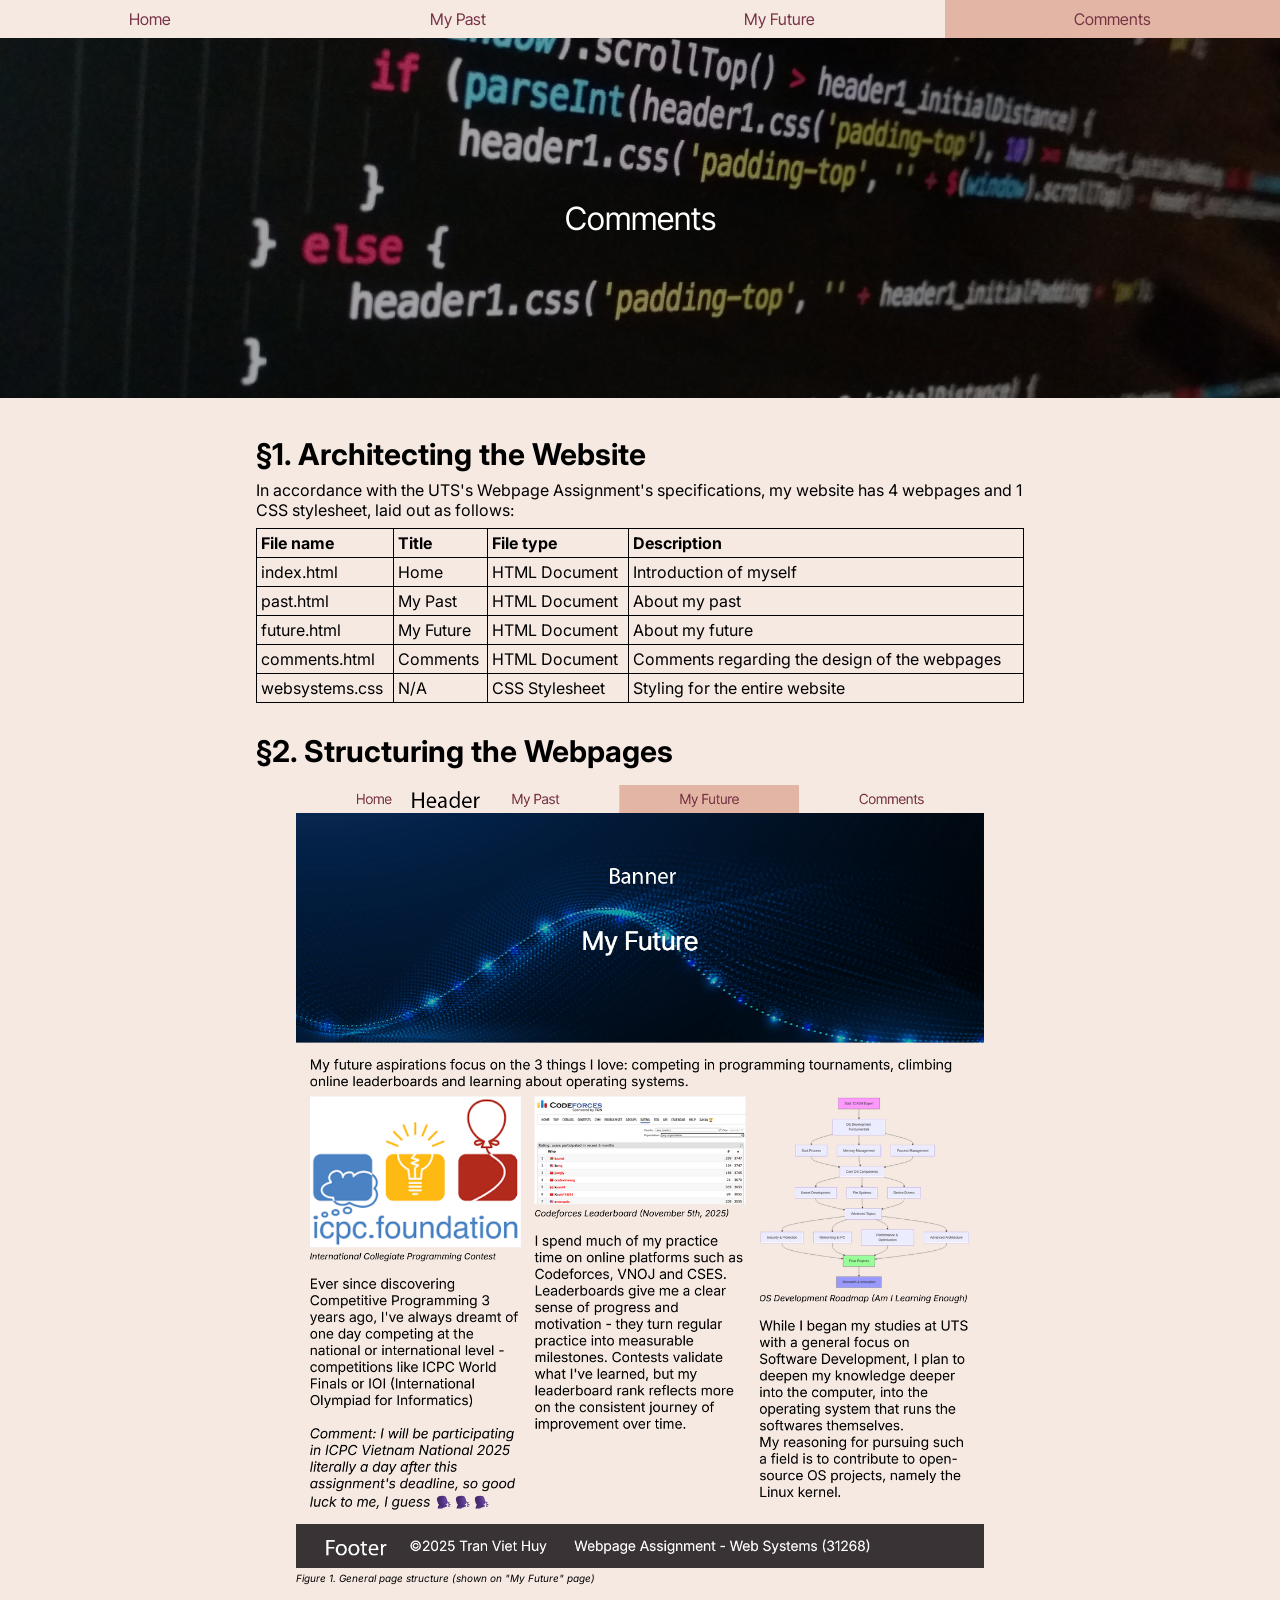
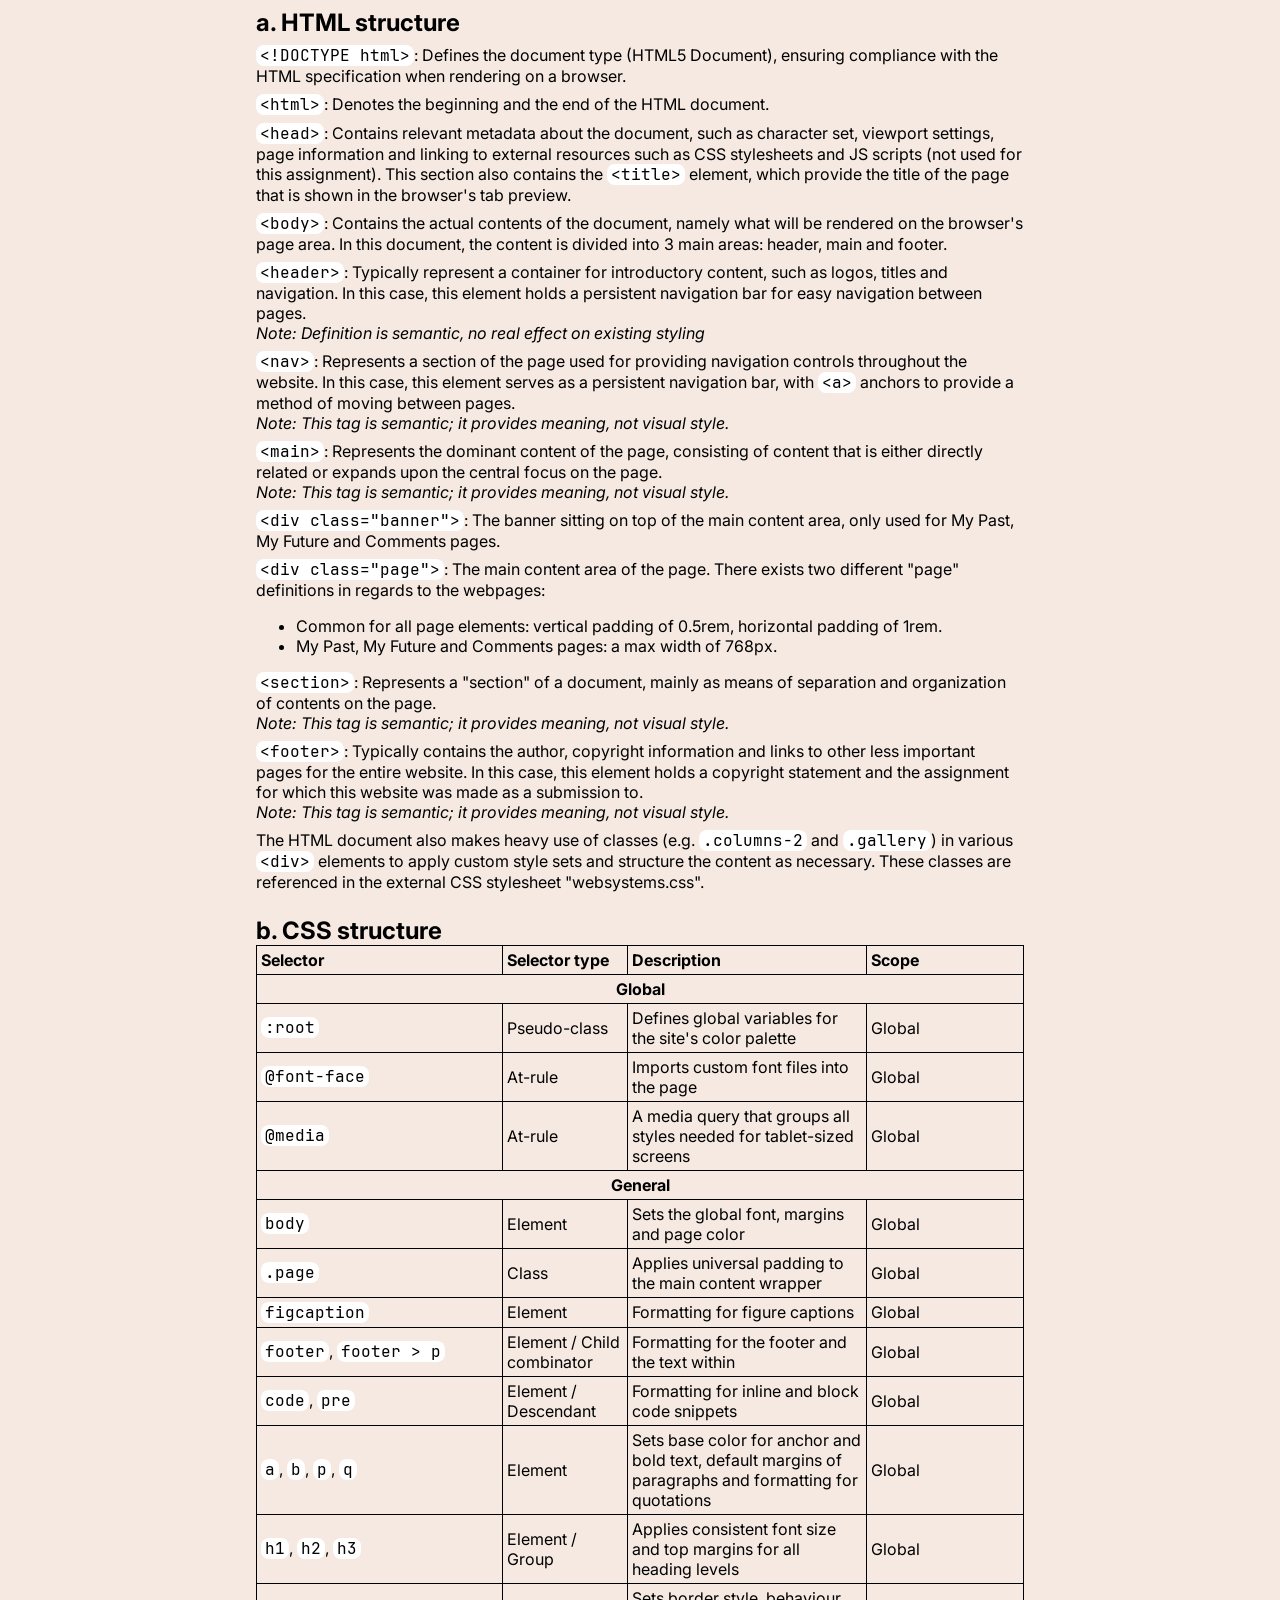
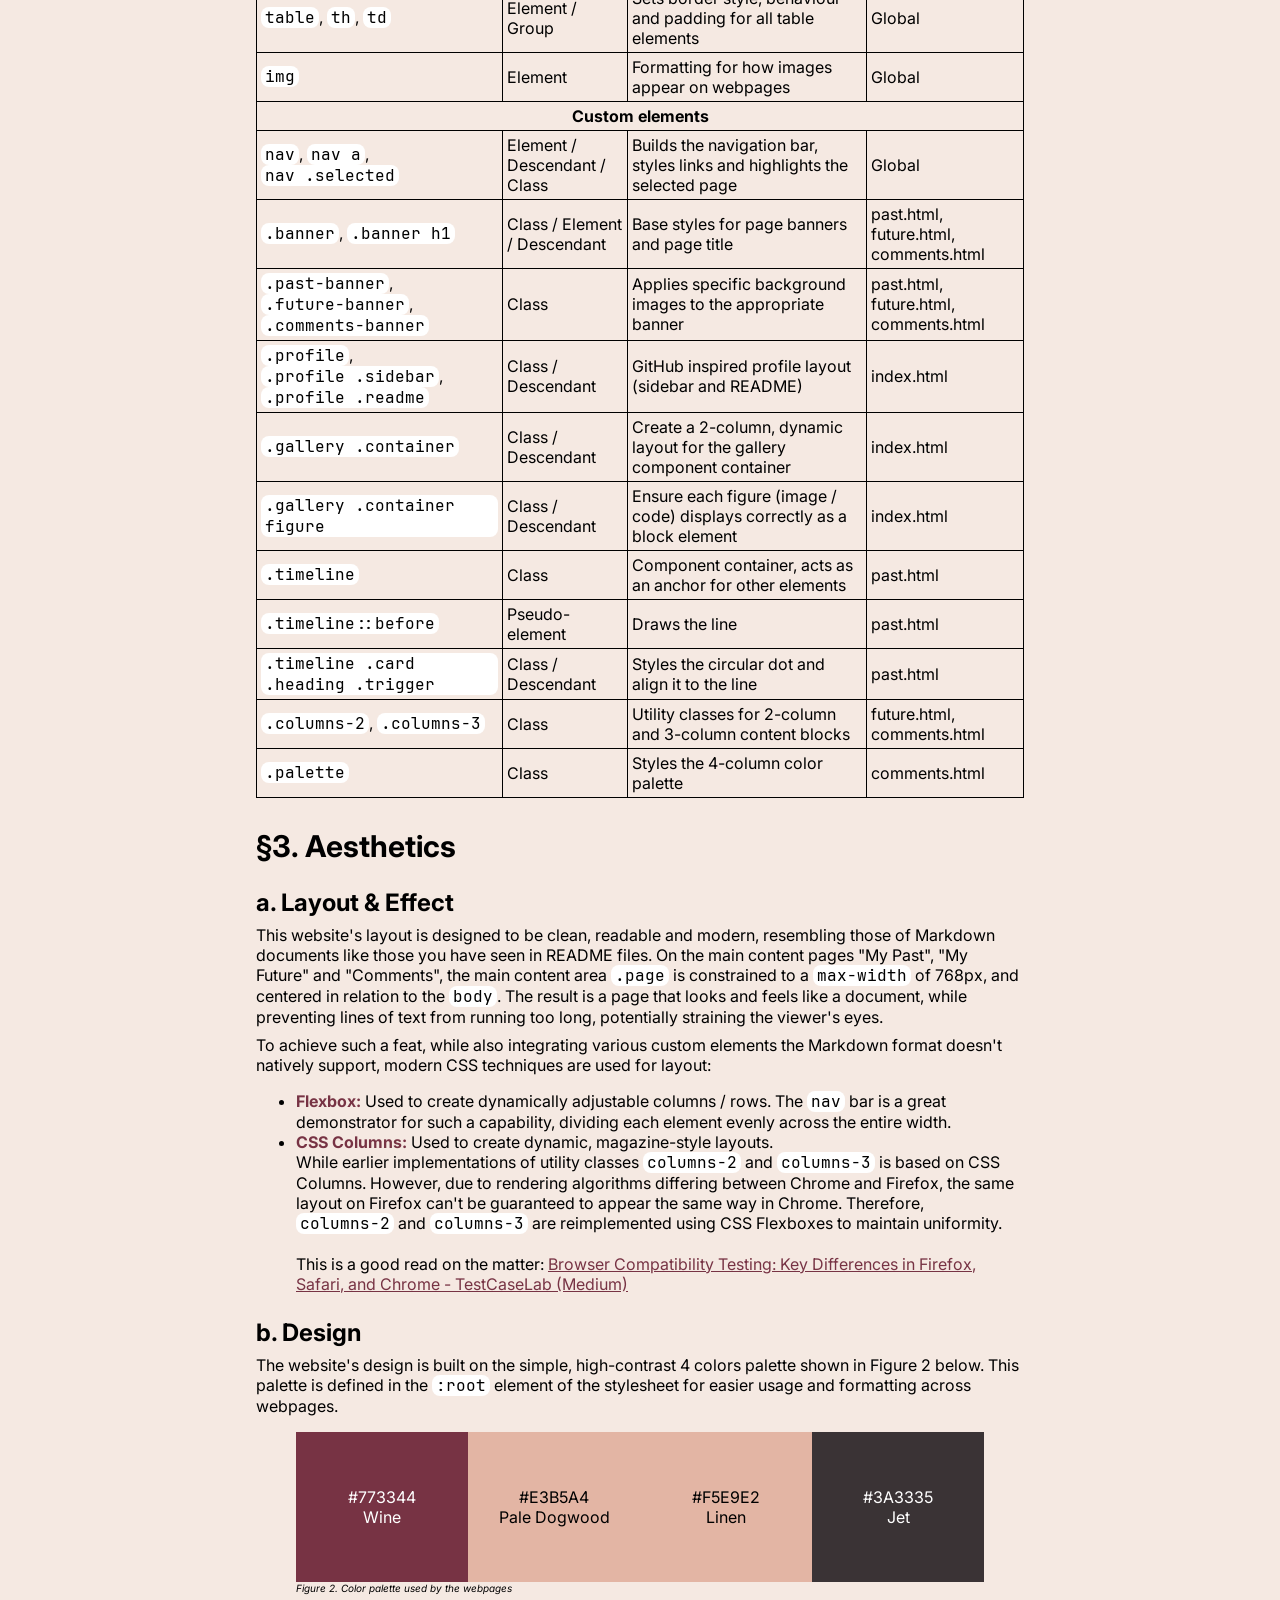
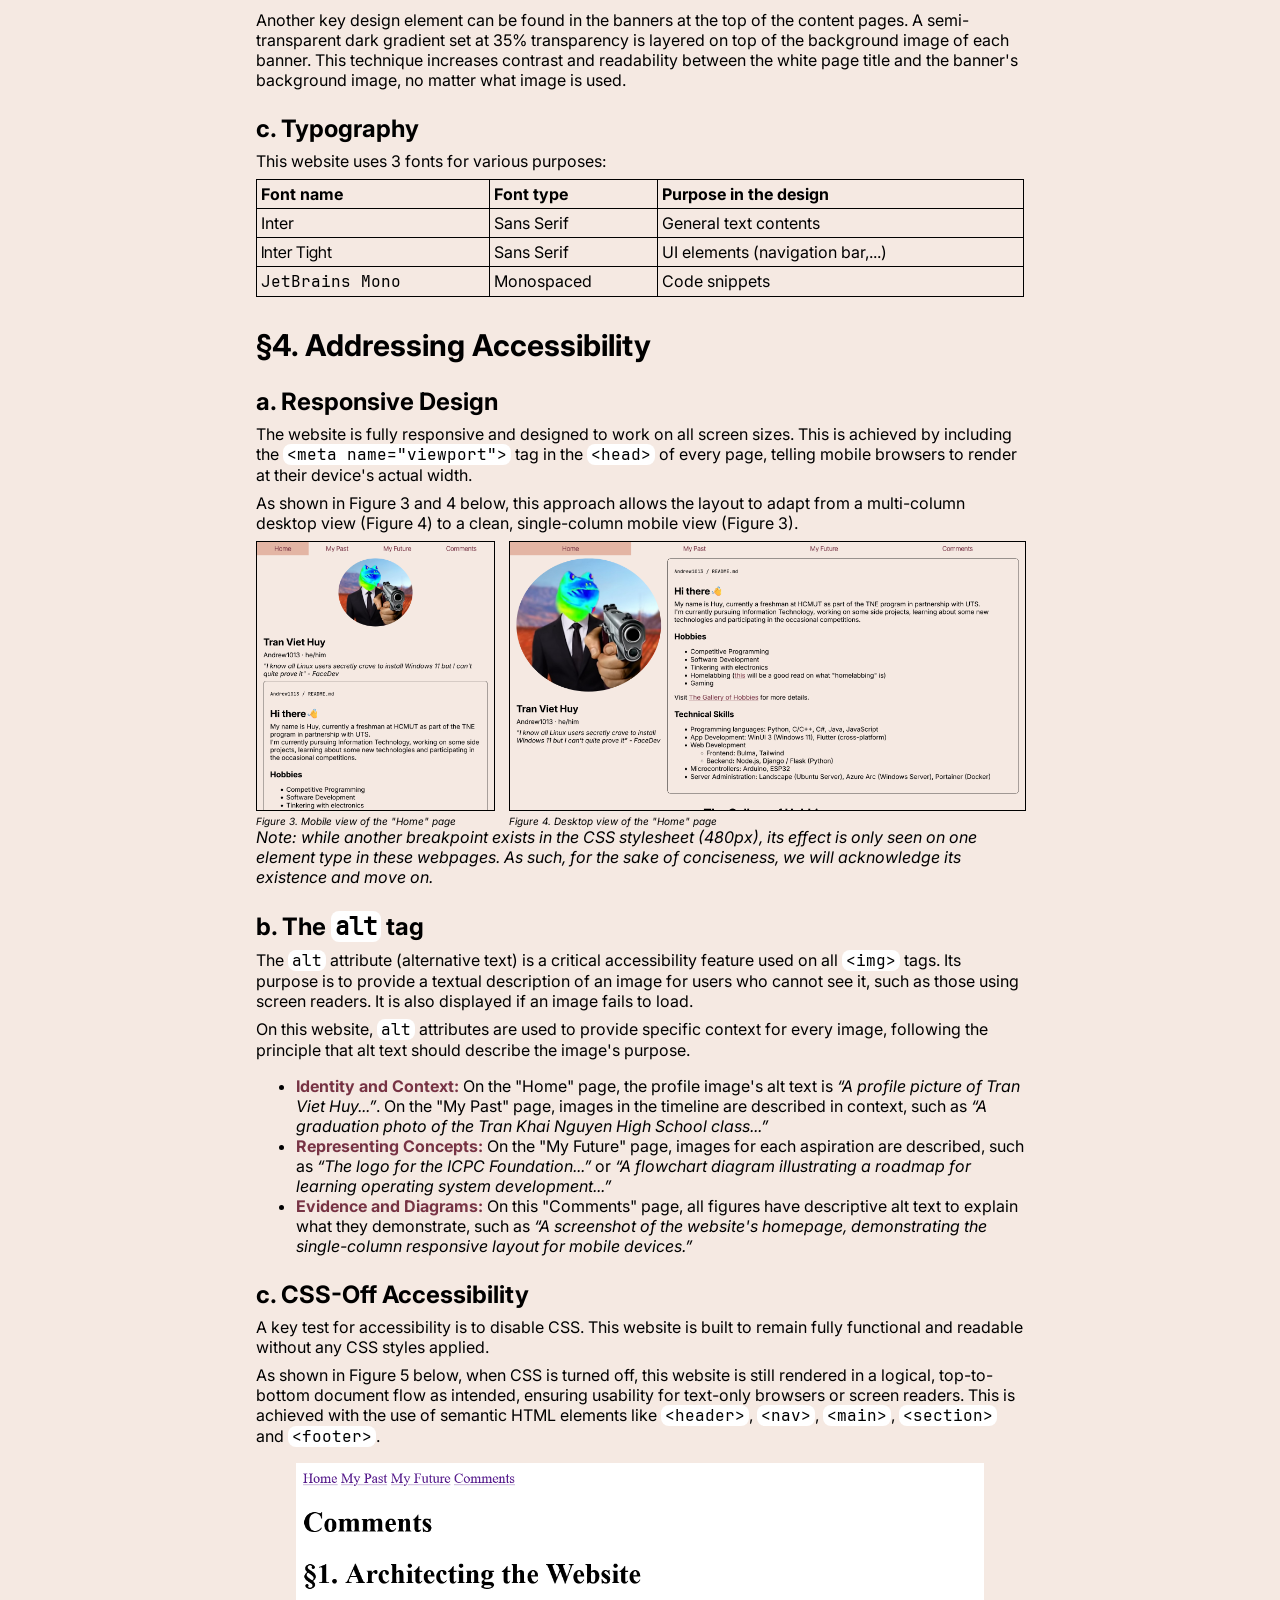
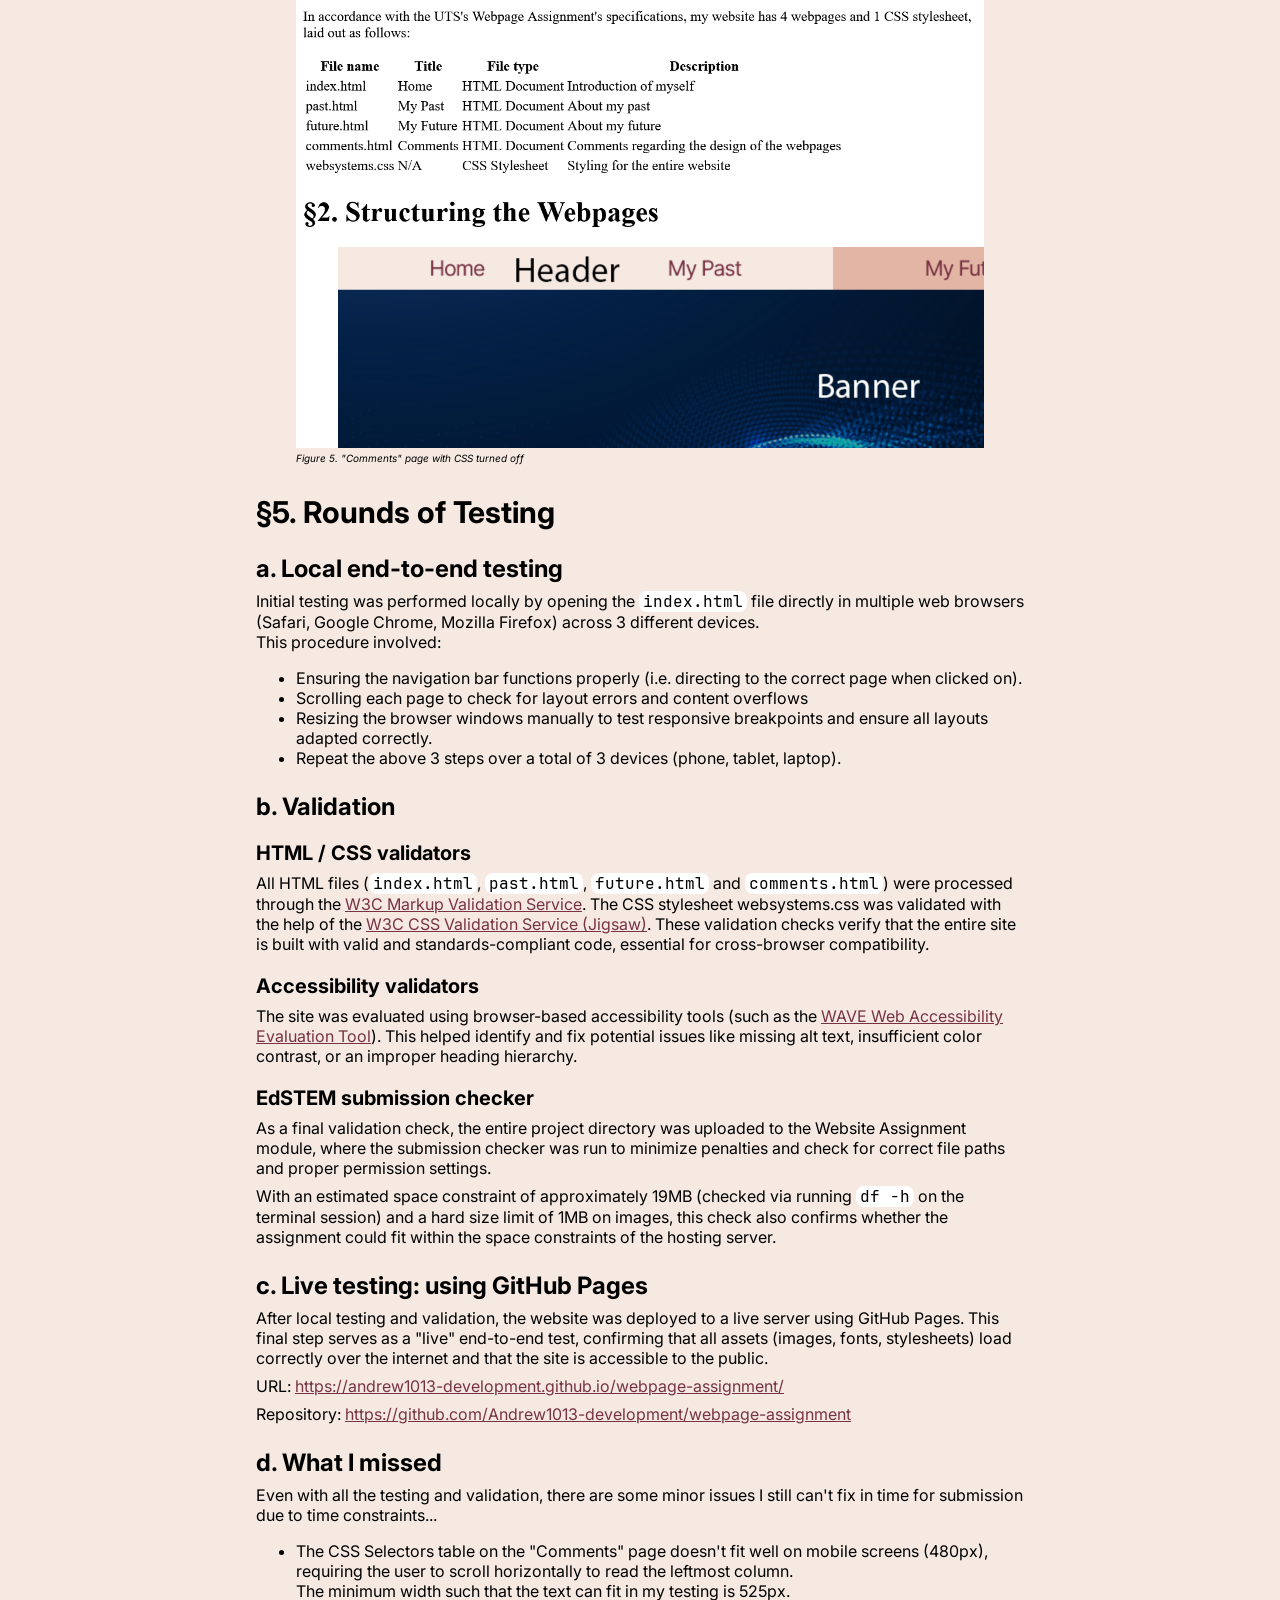
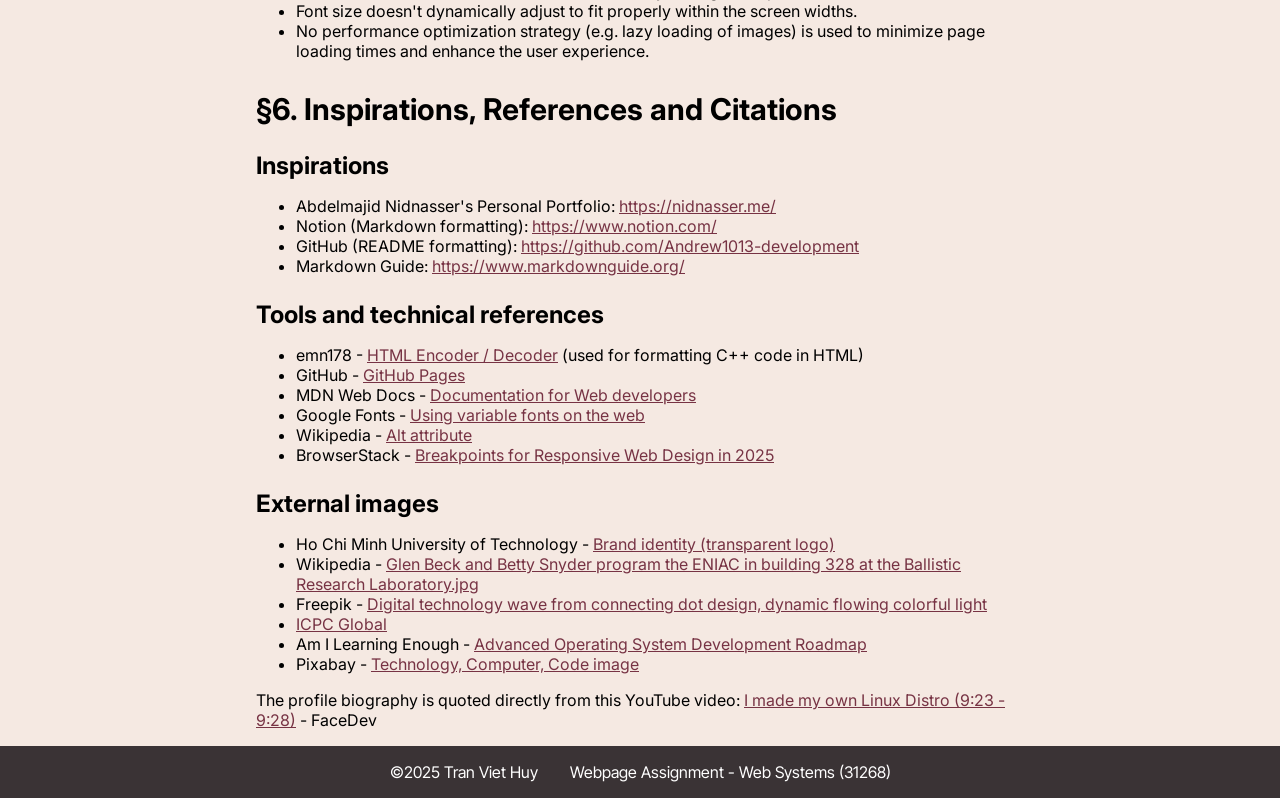
==== commit cfbe27b1: "fixing 2 images not scaling properly" ====
--- a/comments.html
+++ b/comments.html
@@ -365,11 +365,11 @@
                     </p>
                     <p>As shown in Figure 3 and 4 below, this approach allows the layout to adapt from a multi-column desktop view (Figure 4) to a clean, single-column mobile view (Figure 3).</p>
                     <div class="columns-2">
-                        <figure>
+                        <figure id="mobile">
                             <img src="images/comments/layout-mobile.png" alt="A screenshot of the website's homepage, demonstrating the single-column responsive layout for mobile devices.">
                             <figcaption>Figure 3. Mobile view of the "Home" page</figcaption>
                         </figure>
-                        <figure>
+                        <figure id="desktop">
                             <img src="images/comments/layout-desktop.png" alt="A screenshot of the website's homepage, demonstrating the two-column responsive layout for desktop devices.">
                             <figcaption>Figure 4. Desktop view of the "Home" page</figcaption>
                         </figure>
--- a/websystems.css
+++ b/websystems.css
@@ -262,6 +262,12 @@
     margin: 0;
 }
 .columns-2 figure img { border: 1px solid black; }
+/* 
+    hardcode ratio of width of desktop (1920px) to mobile (882px) to scale uniformly
+    1920 / 882 = 320 / 147 ~ 2.1768707482993
+*/
+.columns-2 figure#mobile { flex: 147; }
+.columns-2 figure#desktop { flex: 320; } 
 
 .columns-3 .element { 
     flex: 1; 
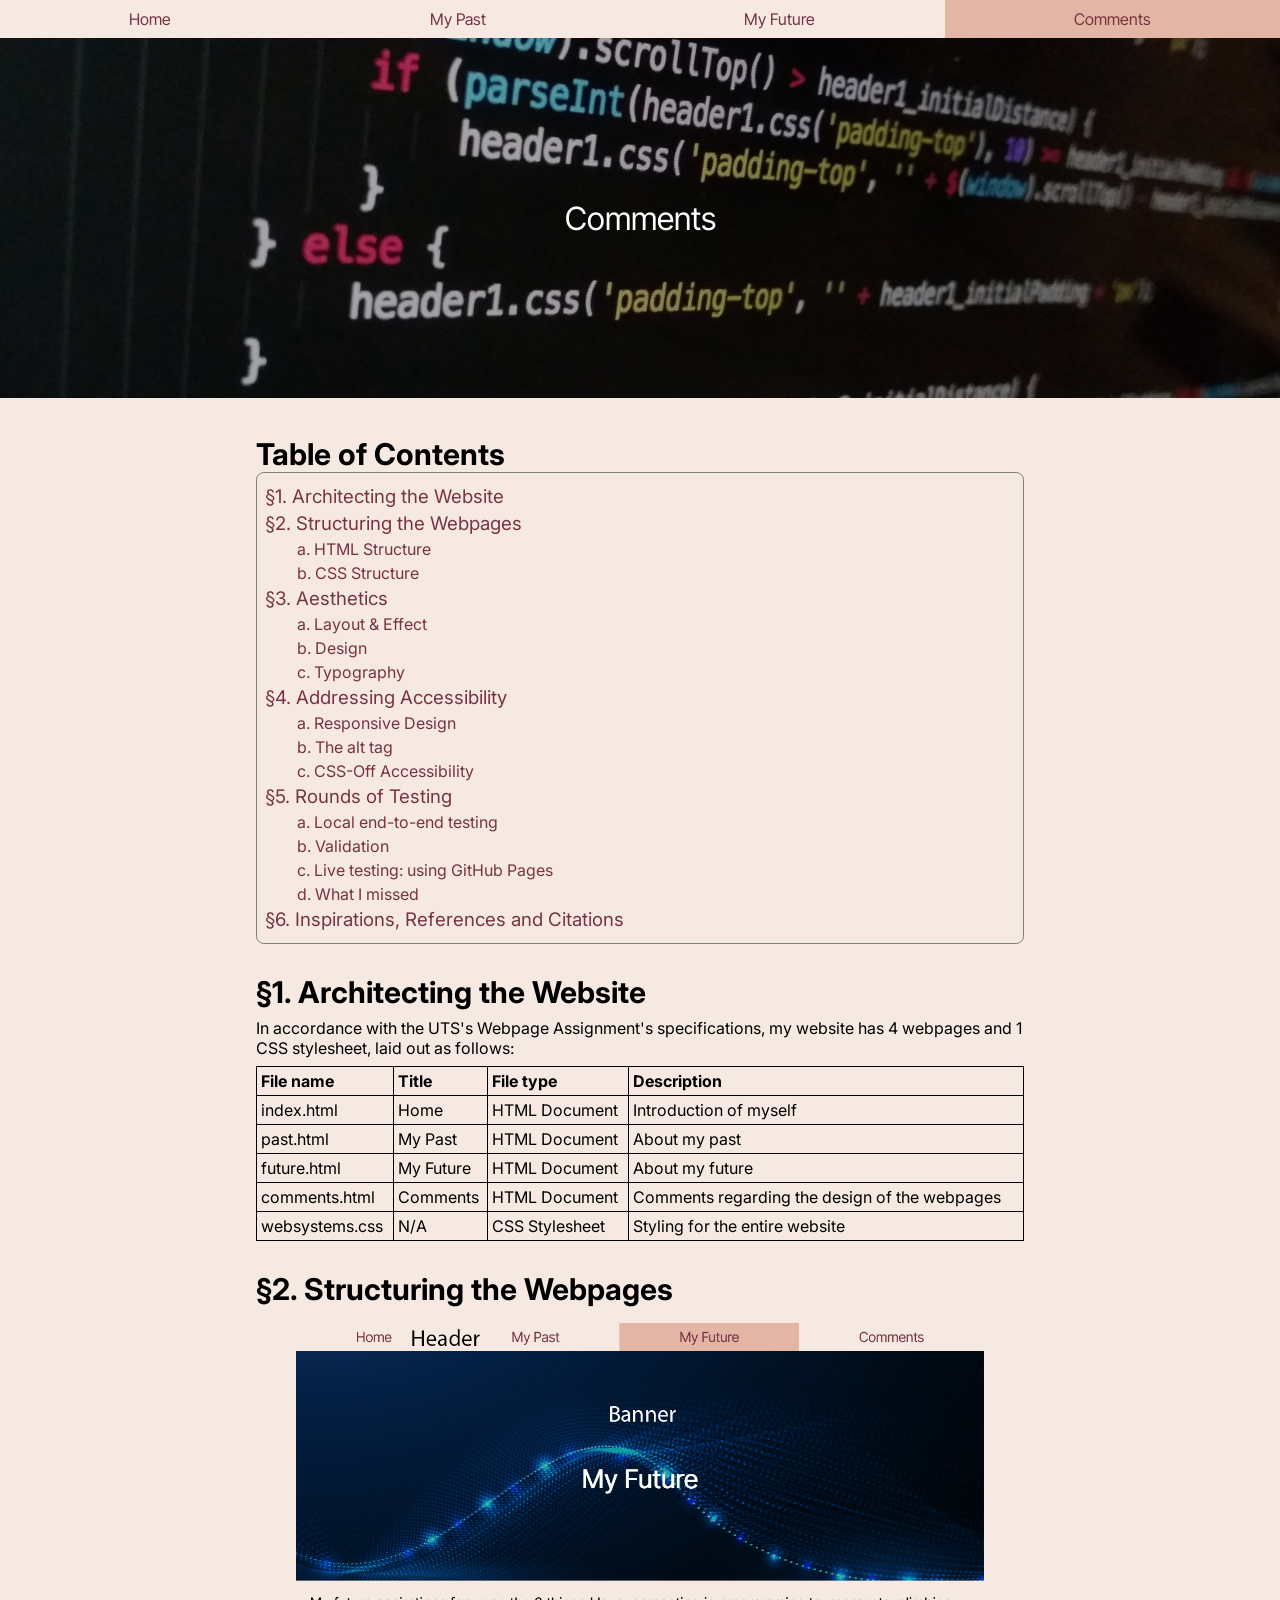
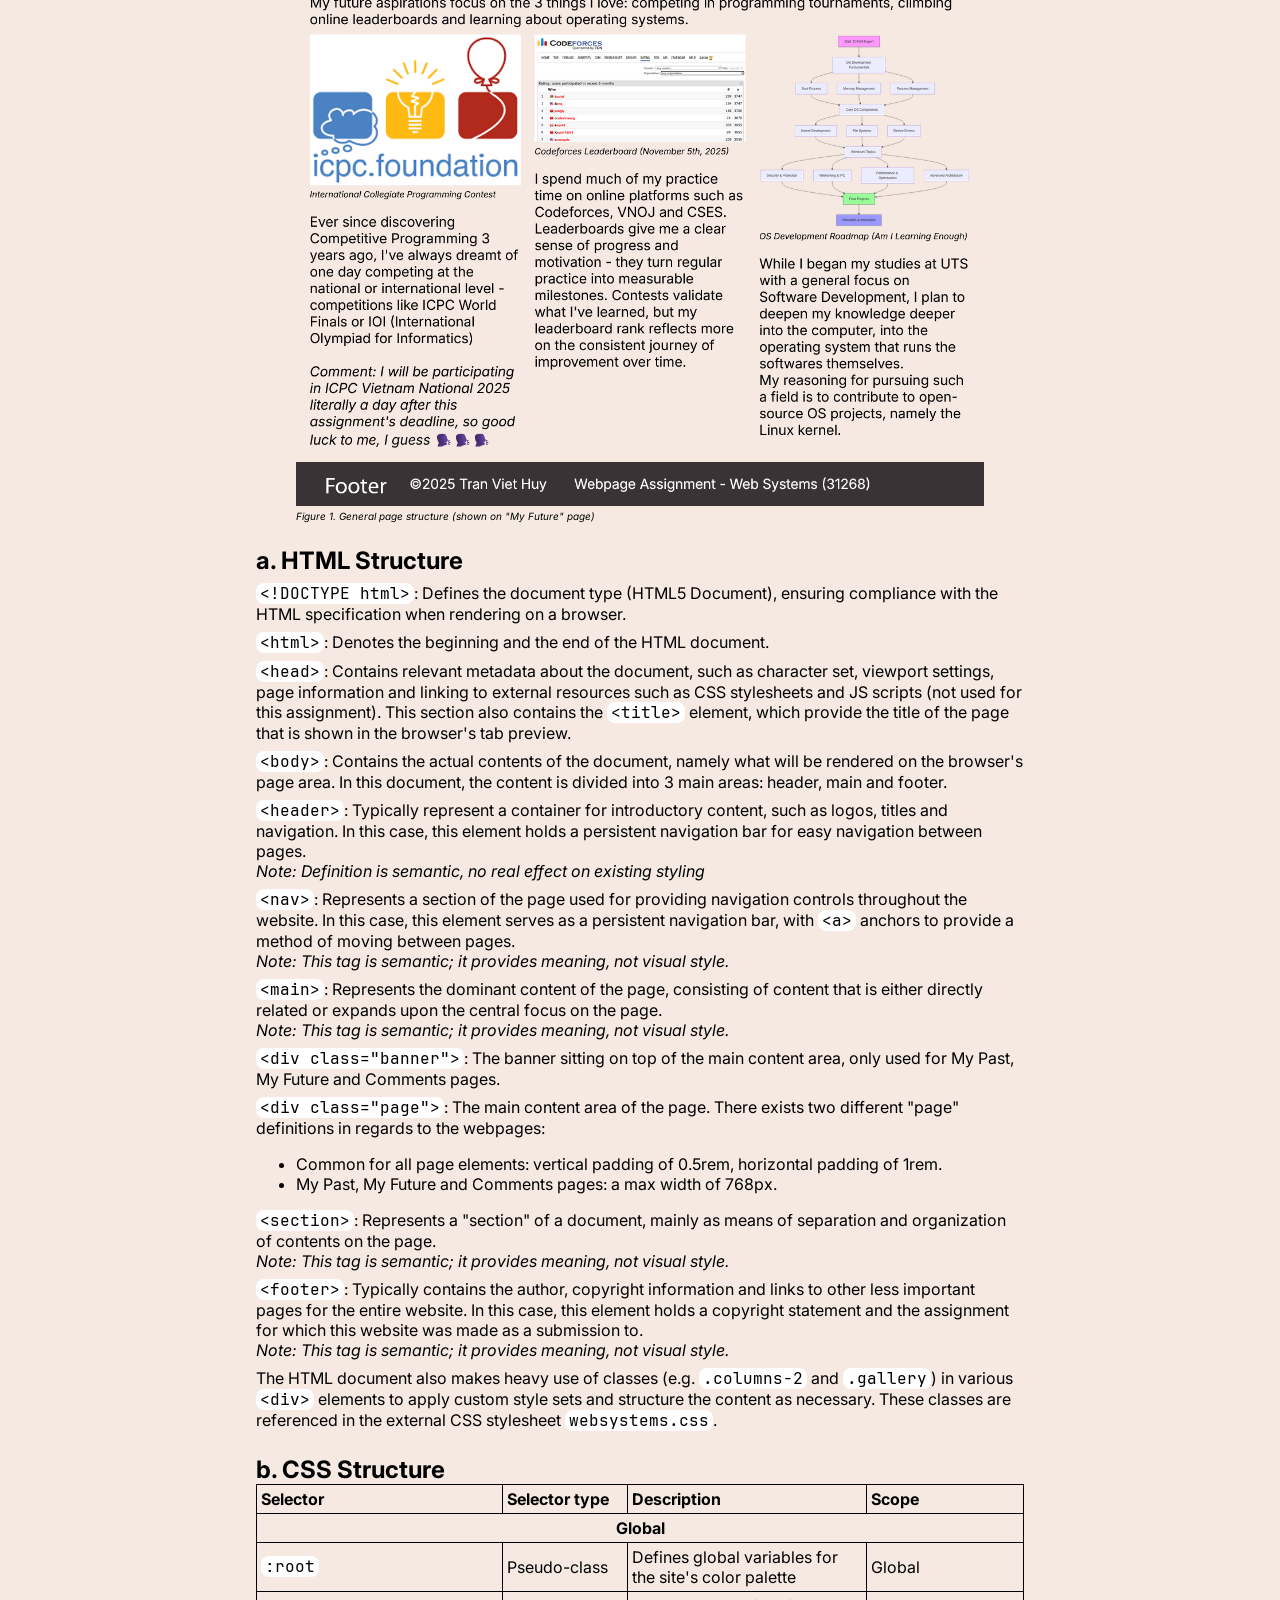
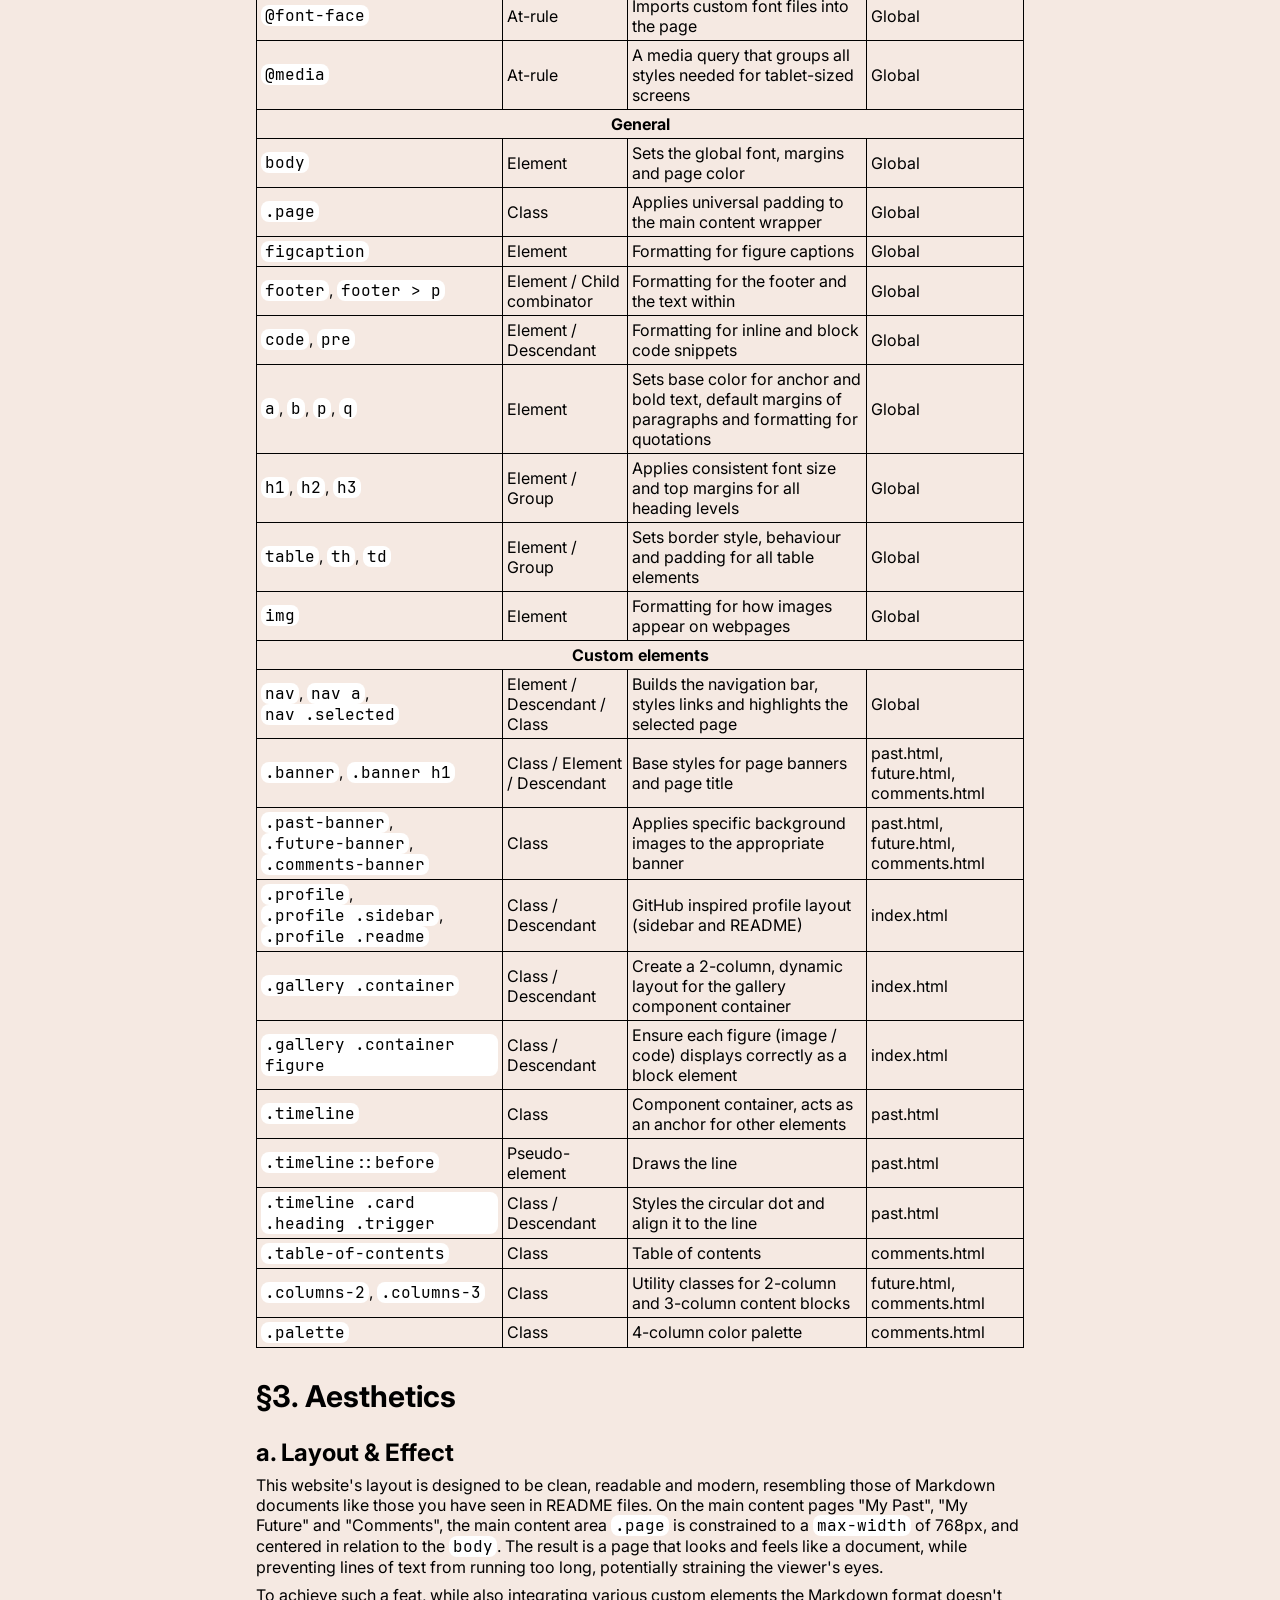
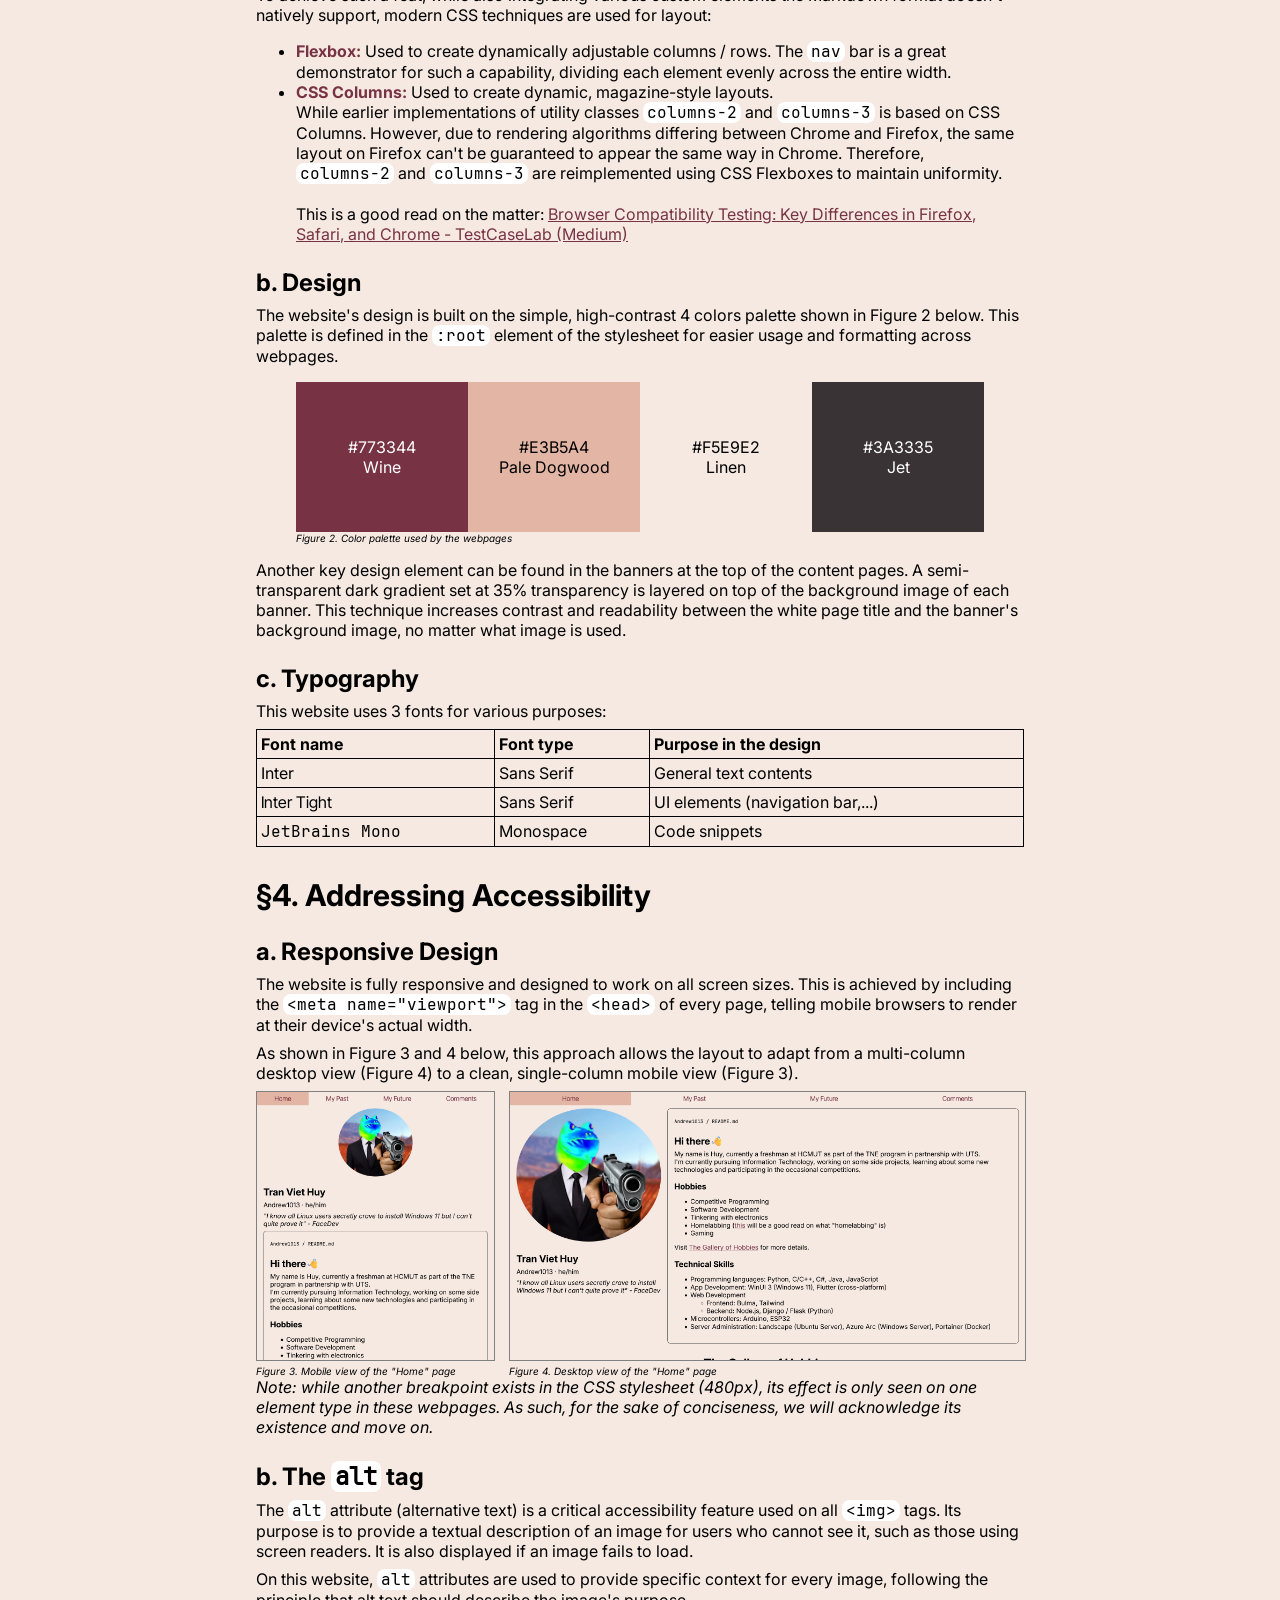
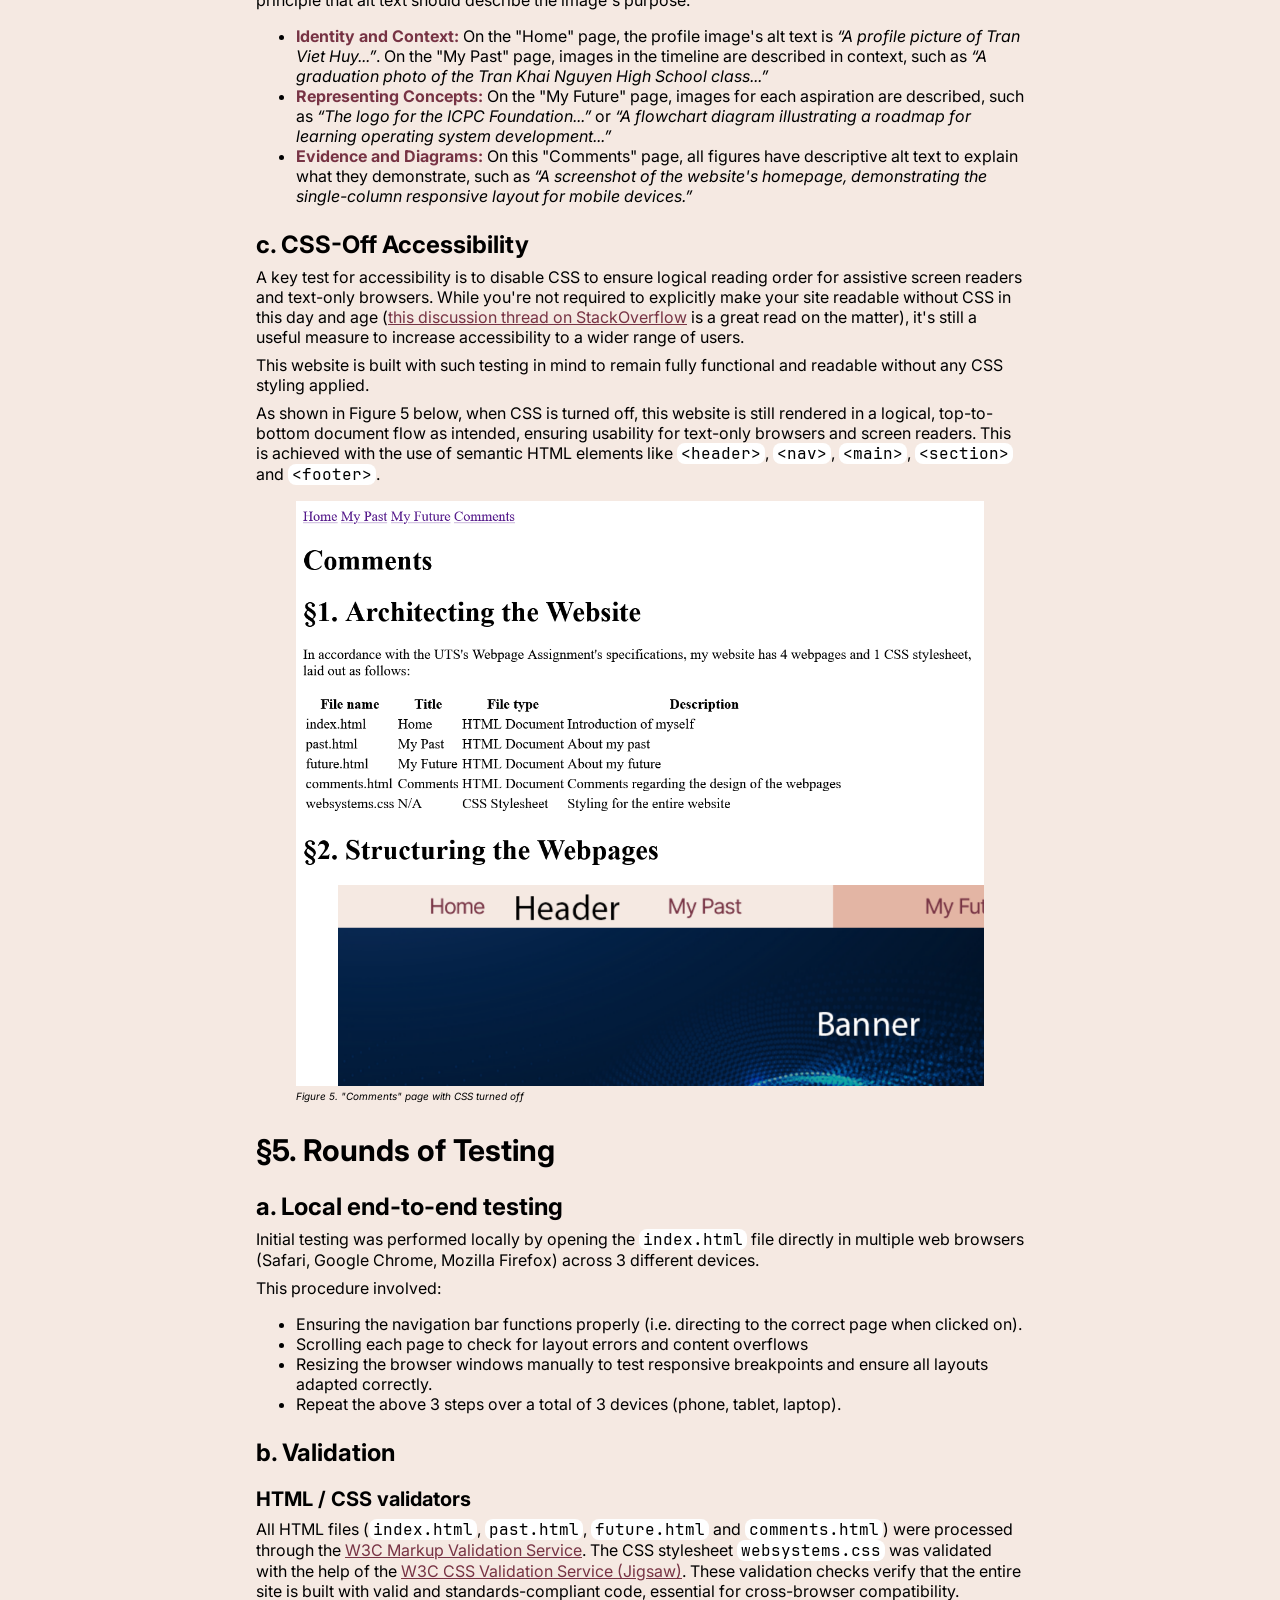
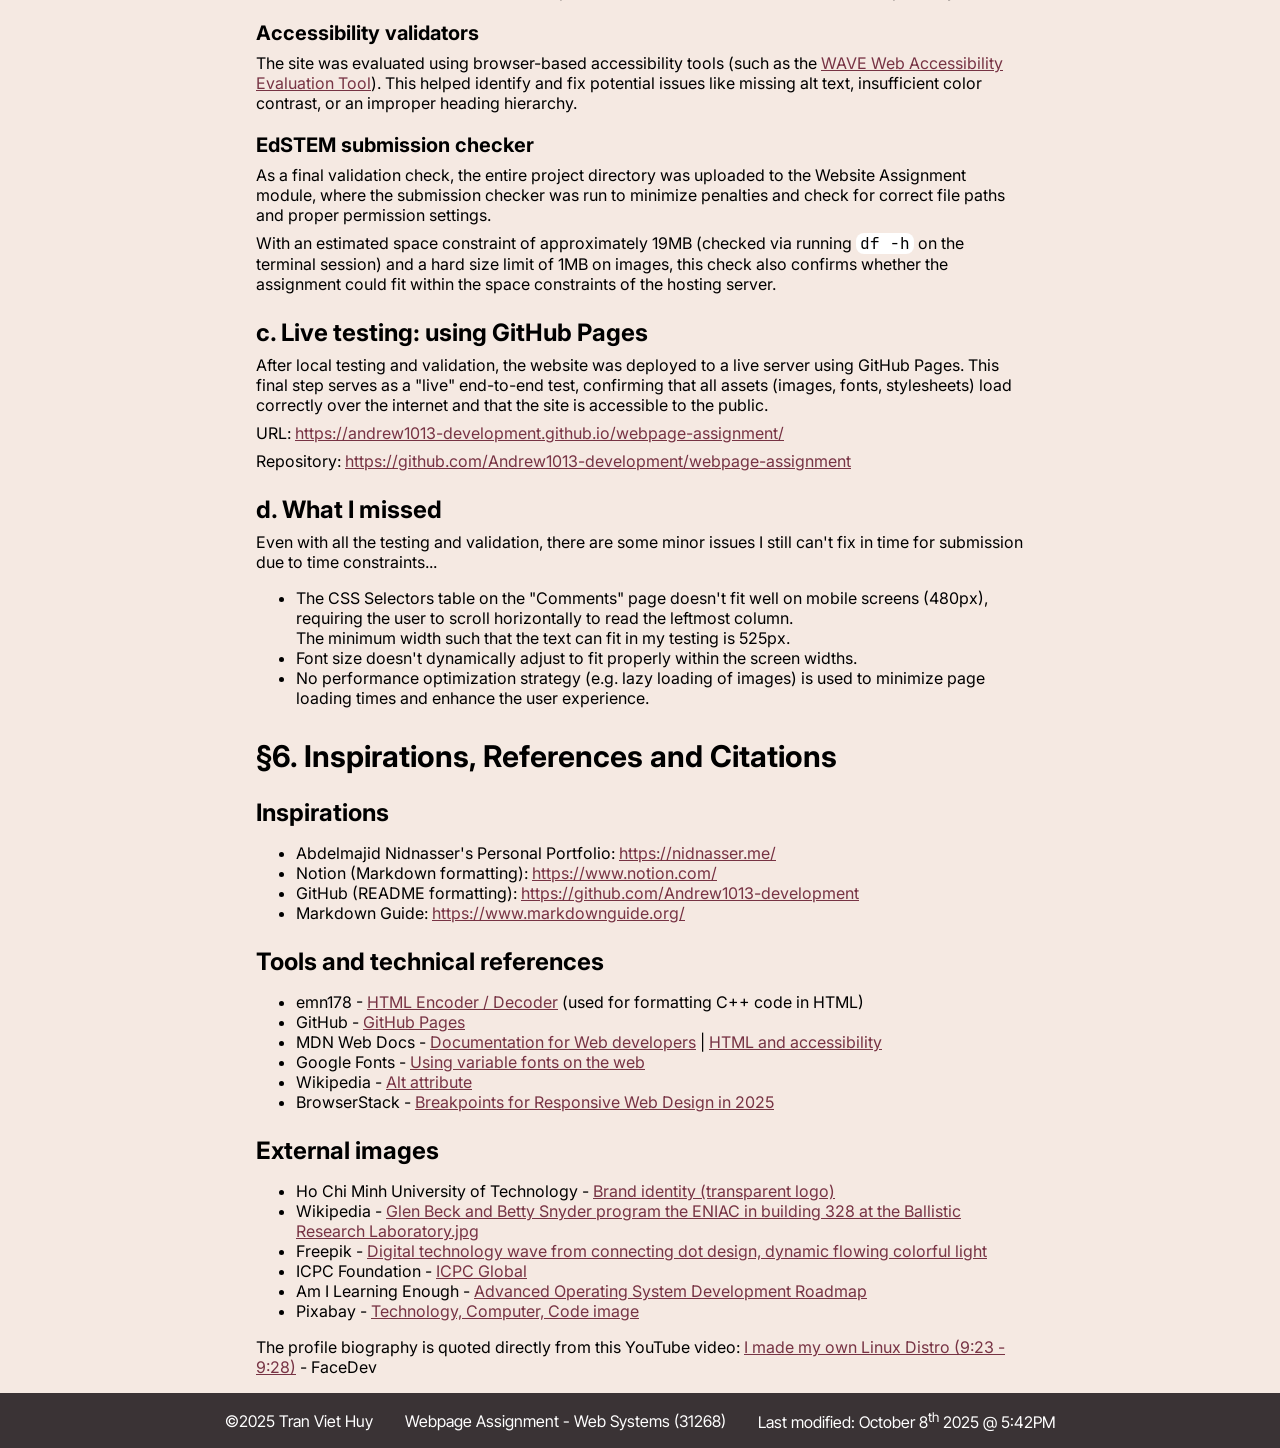
==== commit b63c0391: "added table of contents to comments page" ====
--- a/comments.html
+++ b/comments.html
@@ -20,7 +20,35 @@
                 <p>Comments</p>
             </div>
             <div class="page" id="comments">
-                <section>
+                <section id="section-0">
+                    <h1>Table of Contents</h1>
+                    <div class="table-of-contents">
+                        <a href="#section-1" class="level-1">&sect;1. Architecting the Website</a>
+                        
+                        <a href="#section-2" class="level-1">&sect;2. Structuring the Webpages</a>
+                        <a href="#section-2a" class="level-2">&Tab;a. HTML Structure</a>
+                        <a href="#section-2b" class="level-2">&Tab;b. CSS Structure</a>
+                        
+                        <a href="#section-3" class="level-1">&sect;3. Aesthetics</a>
+                        <a href="#section-3a" class="level-2">a. Layout & Effect</a>
+                        <a href="#section-3b" class="level-2">b. Design</a>
+                        <a href="#section-3c" class="level-2">c. Typography</a>
+                        
+                        <a href="#section-4" class="level-1">&sect;4. Addressing Accessibility</a>
+                        <a href="#section-4a" class="level-2">a. Responsive Design</a>
+                        <a href="#section-4b" class="level-2">b. The alt tag</a>
+                        <a href="#section-4c" class="level-2">c. CSS-Off Accessibility</a>
+                        
+                        <a href="#section-5" class="level-1">&sect;5. Rounds of Testing</a>
+                        <a href="#section-5a" class="level-2">a. Local end-to-end testing</a>
+                        <a href="#section-5b" class="level-2">b. Validation</a>
+                        <a href="#section-5c" class="level-2">c. Live testing: using GitHub Pages</a>
+                        <a href="#section-5d" class="level-2">d. What I missed</a>
+                        
+                        <a href="#section-6" class="level-1">&sect;6. Inspirations, References and Citations</a>
+                    </div>
+                </section>
+                <section id="section-1">
                     <h1>&sect;1. Architecting the Website</h1>
                     <p>In accordance with the UTS's Webpage Assignment's specifications, my website has 4 webpages and 1 CSS stylesheet, laid out as follows:</p>
                     <table>
@@ -66,13 +94,13 @@
                         </tbody>
                     </table>
                 </section>
-                <section>
+                <section id="section-2">
                     <h1>&sect;2. Structuring the Webpages</h1>
                     <figure>
                         <img src="images/comments/page-structure.png" alt="Diagram of the website's general page structure, showing the header, banner, main content area, and footer.">
                         <figcaption>Figure 1. General page structure (shown on "My Future" page)</figcaption>
                     </figure>
-                    <h2>a. HTML structure</h2>
+                    <h2 id="section-2a">a. HTML Structure</h2>
                     <p><code>&lt;!DOCTYPE html&gt;</code>: Defines the document type (HTML5 Document), ensuring compliance with the HTML specification when rendering on a browser.</p>
                     <p>
                         <code>&lt;html&gt;</code>: 
@@ -130,9 +158,9 @@
                     </p>
                     <p>
                         The HTML document also makes heavy use of classes (e.g. <code>.columns-2</code> and <code>.gallery</code>) in various <code>&lt;div&gt;</code> elements to apply custom style sets and structure the content as necessary. 
-                        These classes are referenced in the external CSS stylesheet "websystems.css".
-                    </p>
-                    <h2>b. CSS structure</h2>
+                        These classes are referenced in the external CSS stylesheet <code>websystems.css</code>.
+                    </p>
+                    <h2 id="section-2b">b. CSS Structure</h2>
                     <table>
                         <thead>
                             <tr>
@@ -273,6 +301,12 @@
                                 <td>past.html</td>
                             </tr>
                             <tr>
+                                <td><code>.table-of-contents</code></td>
+                                <td>Class</td>
+                                <td>Table of contents</td>
+                                <td>comments.html</td>
+                            </tr>
+                            <tr>
                                 <td><code>.columns-2</code>, <code>.columns-3</code></td>
                                 <td>Class</td>
                                 <td>Utility classes for 2-column and 3-column content blocks</td>
@@ -281,15 +315,15 @@
                             <tr>
                                 <td><code>.palette</code></td>
                                 <td>Class</td>
-                                <td>Styles the 4-column color palette</td>
+                                <td>4-column color palette</td>
                                 <td>comments.html</td>
                             </tr>
                         </tbody>
                     </table>
                 </section>
-                <section>
+                <section id="section-3">
                     <h1>&sect;3. Aesthetics</h1>
-                    <h2>a. Layout & Effect</h2>
+                    <h2 id="section-3a">a. Layout & Effect</h2>
                     <p>
                         This website's layout is designed to be clean, readable and modern, resembling those of Markdown documents like those you have seen in README files.
                         On the main content pages "My Past", "My Future" and "Comments", the main content area <code>.page</code> is constrained to a <code>max-width</code> of 768px, and centered in relation to the <code>body</code>. 
@@ -308,7 +342,7 @@
                             This is a good read on the matter: <a href="https://medium.com/@case_lab/browser-compatibility-testing-key-differences-in-firefox-safari-and-chrome-18b133ec9507">Browser Compatibility Testing: Key Differences in Firefox, Safari, and Chrome - TestCaseLab (Medium)</a>
                         </li>
                     </ul>
-                    <h2>b. Design</h2>
+                    <h2 id="section-3b">b. Design</h2>
                     <p>
                         The website's design is built on the simple, high-contrast 4 colors palette shown in Figure 2 below. 
                         This palette is defined in the <code>:root</code> element of the stylesheet for easier usage and formatting across webpages.
@@ -327,7 +361,7 @@
                         A semi-transparent dark gradient set at 35% transparency is layered on top of the background image of each banner.
                         This technique increases contrast and readability between the white page title and the banner's background image, no matter what image is used.
                     </p>
-                    <h2>c. Typography</h2>
+                    <h2 id="section-3c">c. Typography</h2>
                     <p>This website uses 3 fonts for various purposes:</p>
                     <table>
                         <thead>
@@ -350,15 +384,15 @@
                             </tr>
                             <tr>
                                 <td class="jetbrains-mono">JetBrains Mono</td>
-                                <td>Monospaced</td>
+                                <td>Monospace</td>
                                 <td>Code snippets</td>
                             </tr>
                         </tbody>
                     </table>
                 </section>
-                <section>
+                <section id="section-4">
                     <h1>&sect;4. Addressing Accessibility</h1>
-                    <h2>a. Responsive Design</h2>
+                    <h2 id="section-4a">a. Responsive Design</h2>
                     <p>
                         The website is fully responsive and designed to work on all screen sizes. 
                         This is achieved by including the <code>&lt;meta name="viewport"&gt;</code> tag in the <code>&lt;head&gt;</code> of every page, telling mobile browsers to render at their device's actual width.
@@ -378,13 +412,14 @@
                         Note: while another breakpoint exists in the CSS stylesheet (480px), its effect is only seen on one element type in these webpages. 
                         As such, for the sake of conciseness, we will acknowledge its existence and move on.
                     </i>
-                    <h2>b. The <code>alt</code> tag</h2>
+                    <h2 id="section-4b">b. The <code>alt</code> tag</h2>
                     <p>The <code>alt</code> attribute (alternative text) is a critical accessibility feature used on all <code>&lt;img&gt;</code> tags. Its purpose is to provide a textual description of an image for users who cannot see it, such as those using screen readers. It is also displayed if an image fails to load.</p>
                     <p>On this website, <code>alt</code> attributes are used to provide specific context for every image, following the principle that alt text should describe the image's purpose.</p>
                     <ul>
                         <li>
                             <b>Identity and Context:</b> 
-                            On the "Home" page, the profile image's alt text is <q cite="index.html">A profile picture of Tran Viet Huy...</q>. On the "My Past" page, images in the timeline are described in context, such as <q cite="past.html">A graduation photo of the Tran Khai Nguyen High School class...</q><br>
+                            On the "Home" page, the profile image's alt text is <q cite="index.html">A profile picture of Tran Viet Huy...</q>. 
+                            On the "My Past" page, images in the timeline are described in context, such as <q cite="past.html">A graduation photo of the Tran Khai Nguyen High School class...</q><br>
                         </li>
                         <li>
                             <b>Representing Concepts:</b> 
@@ -395,10 +430,14 @@
                             On this "Comments" page, all figures have descriptive alt text to explain what they demonstrate, such as <q cite="comments.html">A screenshot of the website's homepage, demonstrating the single-column responsive layout for mobile devices.</q>
                         </li>
                     </ul>
-                    <h2>c. CSS-Off Accessibility</h2>
-                    <p>A key test for accessibility is to disable CSS. This website is built to remain fully functional and readable without any CSS styles applied.</p>
-                    <p>
-                        As shown in Figure 5 below, when CSS is turned off, this website is still rendered in a logical, top-to-bottom document flow as intended, ensuring usability for text-only browsers or screen readers.
+                    <h2 id="section-4c">c. CSS-Off Accessibility</h2>
+                    <p>
+                        A key test for accessibility is to disable CSS to ensure logical reading order for assistive screen readers and text-only browsers.
+                        While you're not required to explicitly make your site readable without CSS in this day and age (<a href="https://stackoverflow.com/questions/47809620/is-it-recommended-to-disable-css-to-check-a-website-for-accessibility">this discussion thread on StackOverflow</a> is a great read on the matter), it's still a useful measure to increase accessibility to a wider range of users.
+                    </p>
+                    <p>This website is built with such testing in mind to remain fully functional and readable without any CSS styling applied.</p>
+                    <p>    
+                        As shown in Figure 5 below, when CSS is turned off, this website is still rendered in a logical, top-to-bottom document flow as intended, ensuring usability for text-only browsers and screen readers.
                         This is achieved with the use of semantic HTML elements like <code>&lt;header&gt;</code>, <code>&lt;nav&gt;</code>, <code>&lt;main&gt;</code>, <code>&lt;section&gt;</code> and <code>&lt;footer&gt;</code>.
                     </p>
                     <figure>
@@ -406,24 +445,22 @@
                         <figcaption>Figure 5. "Comments" page with CSS turned off</figcaption>
                     </figure>
                 </section>
-                <section>
+                <section id="section-5">
                     <h1>&sect;5. Rounds of Testing</h1>
-                    <h2>a. Local end-to-end testing</h2>
-                    <p>
-                        Initial testing was performed locally by opening the <code>index.html</code> file directly in multiple web browsers (Safari, Google Chrome, Mozilla Firefox) across 3 different devices.<br>
-                        This procedure involved:
-                    </p>
+                    <h2 id="section-5a">a. Local end-to-end testing</h2>
+                    <p>Initial testing was performed locally by opening the <code>index.html</code> file directly in multiple web browsers (Safari, Google Chrome, Mozilla Firefox) across 3 different devices.</p>
+                    <p>This procedure involved:</p>
                     <ul>
                         <li>Ensuring the navigation bar functions properly (i.e. directing to the correct page when clicked on).</li>
                         <li>Scrolling each page to check for layout errors and content overflows</li>
                         <li>Resizing the browser windows manually to test responsive breakpoints and ensure all layouts adapted correctly.</li>
                         <li>Repeat the above 3 steps over a total of 3 devices (phone, tablet, laptop).</li>
                     </ul>
-                    <h2>b. Validation</h2>
+                    <h2 id="section-5b">b. Validation</h2>
                     <h3>HTML / CSS validators</h3>
                     <p>
                         All HTML files (<code>index.html</code>, <code>past.html</code>, <code>future.html</code> and <code>comments.html</code>) were processed through the <a href="https://validator.w3.org/">W3C Markup Validation Service</a>. 
-                        The CSS stylesheet websystems.css was validated with the help of the <a href="https://jigsaw.w3.org/css-validator">W3C CSS Validation Service (Jigsaw)</a>.
+                        The CSS stylesheet <code>websystems.css</code> was validated with the help of the <a href="https://jigsaw.w3.org/css-validator">W3C CSS Validation Service (Jigsaw)</a>.
                         These validation checks verify that the entire site is built with valid and standards-compliant code, essential for cross-browser compatibility.
                     </p>
                     <h3>Accessibility validators</h3>
@@ -434,14 +471,14 @@
                     <h3>EdSTEM submission checker</h3>
                     <p>As a final validation check, the entire project directory was uploaded to the Website Assignment module, where the submission checker was run to minimize penalties and check for correct file paths and proper permission settings.</p>
                     <p>With an estimated space constraint of approximately 19MB (checked via running <code>df -h</code> on the terminal session) and a hard size limit of 1MB on images, this check also confirms whether the assignment could fit within the space constraints of the hosting server.</p>
-                    <h2>c. Live testing: using GitHub Pages</h2>
+                    <h2 id="section-5c">c. Live testing: using GitHub Pages</h2>
                     <p>
                         After local testing and validation, the website was deployed to a live server using GitHub Pages. 
                         This final step serves as a "live" end-to-end test, confirming that all assets (images, fonts, stylesheets) load correctly over the internet and that the site is accessible to the public.
                     </p>
                     <p>URL: <a href="https://andrew1013-development.github.io/webpage-assignment/" target="_blank">https://andrew1013-development.github.io/webpage-assignment/</a></p>
                     <p>Repository: <a href="https://github.com/Andrew1013-development/webpage-assignment" target="_blank">https://github.com/Andrew1013-development/webpage-assignment</a></p>
-                    <h2>d. What I missed</h2>
+                    <h2 id="section-5d">d. What I missed</h2>
                     <p>Even with all the testing and validation, there are some minor issues I still can't fix in time for submission due to time constraints...</p>
                     <ul>
                         <li>
@@ -452,7 +489,7 @@
                         <li>No performance optimization strategy (e.g. lazy loading of images) is used to minimize page loading times and enhance the user experience.</li>
                     </ul>
                 </section>
-                <section>
+                <section id="section-6">
                     <h1>&sect;6. Inspirations, References and Citations</h1>
                     <h2>Inspirations</h2>
                     <ul>
@@ -465,7 +502,11 @@
                     <ul>
                         <li>emn178 -  <a href="https://emn178.github.io/online-tools/html_encode.html" target="_blank">HTML Encoder / Decoder</a> (used for formatting C++ code in HTML)<br></li>
                         <li>GitHub - <a href="https://docs.github.com/en/pages" target="_blank">GitHub Pages</a></li>
-                        <li>MDN Web Docs - <a href="https://developer.mozilla.org/en-US/docs/Web#documentation_for_web_developers" target="_blank">Documentation for Web developers</a></li>
+                        <li>
+                            MDN Web Docs - 
+                            <a href="https://developer.mozilla.org/en-US/docs/Web#documentation_for_web_developers" target="_blank">Documentation for Web developers</a> | 
+                            <a href="https://developer.mozilla.org/en-US/docs/Learn_web_development/Core/Accessibility/HTML#html_and_accessibility" target="_blank">HTML and accessibility</a>
+                        </li>
                         <li>Google Fonts - <a href="https://fonts.google.com/knowledge/using_variable_fonts_on_the_web" target="_blank">Using variable fonts on the web</a></li>
                         <li>Wikipedia - <a href="https://en.wikipedia.org/wiki/Alt_attribute" target="_blank">Alt attribute</a></li>
                         <li>BrowserStack - <a href="https://www.browserstack.com/guide/responsive-design-breakpoints" target="_blank">Breakpoints for Responsive Web Design in 2025</a></li>
@@ -475,7 +516,7 @@
                         <li>Ho Chi Minh University of Technology - <a href="https://hcmut.edu.vn/gioi-thieu/nhan-dien-thuong-hieu">Brand identity (transparent logo)</a></li>
                         <li>Wikipedia - <a href="https://en.wikipedia.org/wiki/File:Glen_Beck_and_Betty_Snyder_program_the_ENIAC_in_building_328_at_the_Ballistic_Research_Laboratory.jpg" target="_blank">Glen Beck and Betty Snyder program the ENIAC in building 328 at the Ballistic Research Laboratory.jpg</a></li>
                         <li>Freepik - <a href="https://www.freepik.com/free-vector/digital-technology-wave-from-connecting-dot-design-dynamic-flowing-colorful-light_19480803.htm" target="_blank">Digital technology wave from connecting dot design, dynamic flowing colorful light</a></li>
-                        <li><a href="https://icpc.global/login" target="_blank">ICPC Global</a></li>
+                        <li>ICPC Foundation - <a href="https://icpc.global/" target="_blank">ICPC Global</a></li>
                         <li>Am I Learning Enough - <a href="https://mohitmishra786.github.io/amILearningEnough/roadmap/os-dev/knowC/" target="_blank">Advanced Operating System Development Roadmap</a></li>
                         <li>Pixabay - <a href="https://pixabay.com/photos/technology-computer-code-javascript-1283624/" target="_blank">Technology, Computer, Code image</a></li>
                     </ul>
@@ -486,6 +527,7 @@
         <footer>
             <p>&copy;2025 Tran Viet Huy</p>
             <p id="assignment-footer-field">Webpage Assignment - Web Systems (31268)</p>
+            <p id="date-footer-field">Last modified: October 8<sup>th</sup> 2025 @ 5:42PM</p>
         </footer>
     </body>
 </html>
--- a/websystems.css
+++ b/websystems.css
@@ -66,7 +66,7 @@
     align-items: center;
     justify-content: center;
 }
-footer > p { 
+footer p { 
     margin: 0 1rem;
     color: white; 
     font-family: "Inter Tight";
@@ -190,7 +190,7 @@
     max-height: 96px;
 }
 .profile .readme {
-    border: 1px solid black;
+    border: 1px solid grey;
     border-radius: 0.5rem;
     padding: 1rem;
     width: 70%;
@@ -246,6 +246,27 @@
 }
 .timeline .card .details { font-weight: 200; }
 
+/* table of contents */
+.table-of-contents {
+    border: 1px solid grey;
+    border-radius: 0.5rem;
+    padding: 0.5rem;
+}
+.table-of-contents a { 
+    display: block; 
+    margin: 0.25rem 0;
+    text-decoration: none;
+    border-radius: 0.5rem;
+    transition: box-shadow 0.1s ease-out, background-color 0.1s ease-out, padding 0.1s ease-out;
+}
+.table-of-contents a:hover {  
+    box-shadow: 0 0 3.5rem rgb(0,0,0,0.35); 
+    background-color: #E3B5A459;
+    padding: 0.25rem 0.75rem;
+}
+.table-of-contents a.level-1 { font-size: 1.17rem; }
+.table-of-contents a.level-2 { text-indent: 2rem; }
+
 /* columns group */
 /* 
     since the algorithm for balancing columns between Firefox and Chrome is different, 
@@ -261,7 +282,7 @@
     flex: 1;
     margin: 0;
 }
-.columns-2 figure img { border: 1px solid black; }
+.columns-2 figure img { border: 1px solid grey; }
 /* 
     hardcode ratio of width of desktop (1920px) to mobile (882px) to scale uniformly
     1920 / 882 = 320 / 147 ~ 2.1768707482993
@@ -308,7 +329,8 @@
     background-color: #773344; 
     color: white;
 }
-.secondary, .background { background-color: #E3B5A4; }
+.secondary { background-color: #E3B5A4; }
+.background { background-color: #F5E9E2; }
 .footer {
     background-color: #3A3335;
     color: white;
@@ -339,7 +361,7 @@
     /*.columns-3 { columns: 1; }*/
     .columns-2, .columns-3 { flex-direction: column; }
     .gallery .container { columns: 1; }
-    #assignment-footer-field { display: none; }
+    #assignment-footer-field, #date-footer-field { display: none; }
 }
 /* tablet */
 @media screen and (min-width: 480px) and (max-width: 768px) {
@@ -348,4 +370,5 @@
     .columns-3 .element {
         flex: 1 1 45%;
     }
+    #date-footer-field { display: none; }
 }
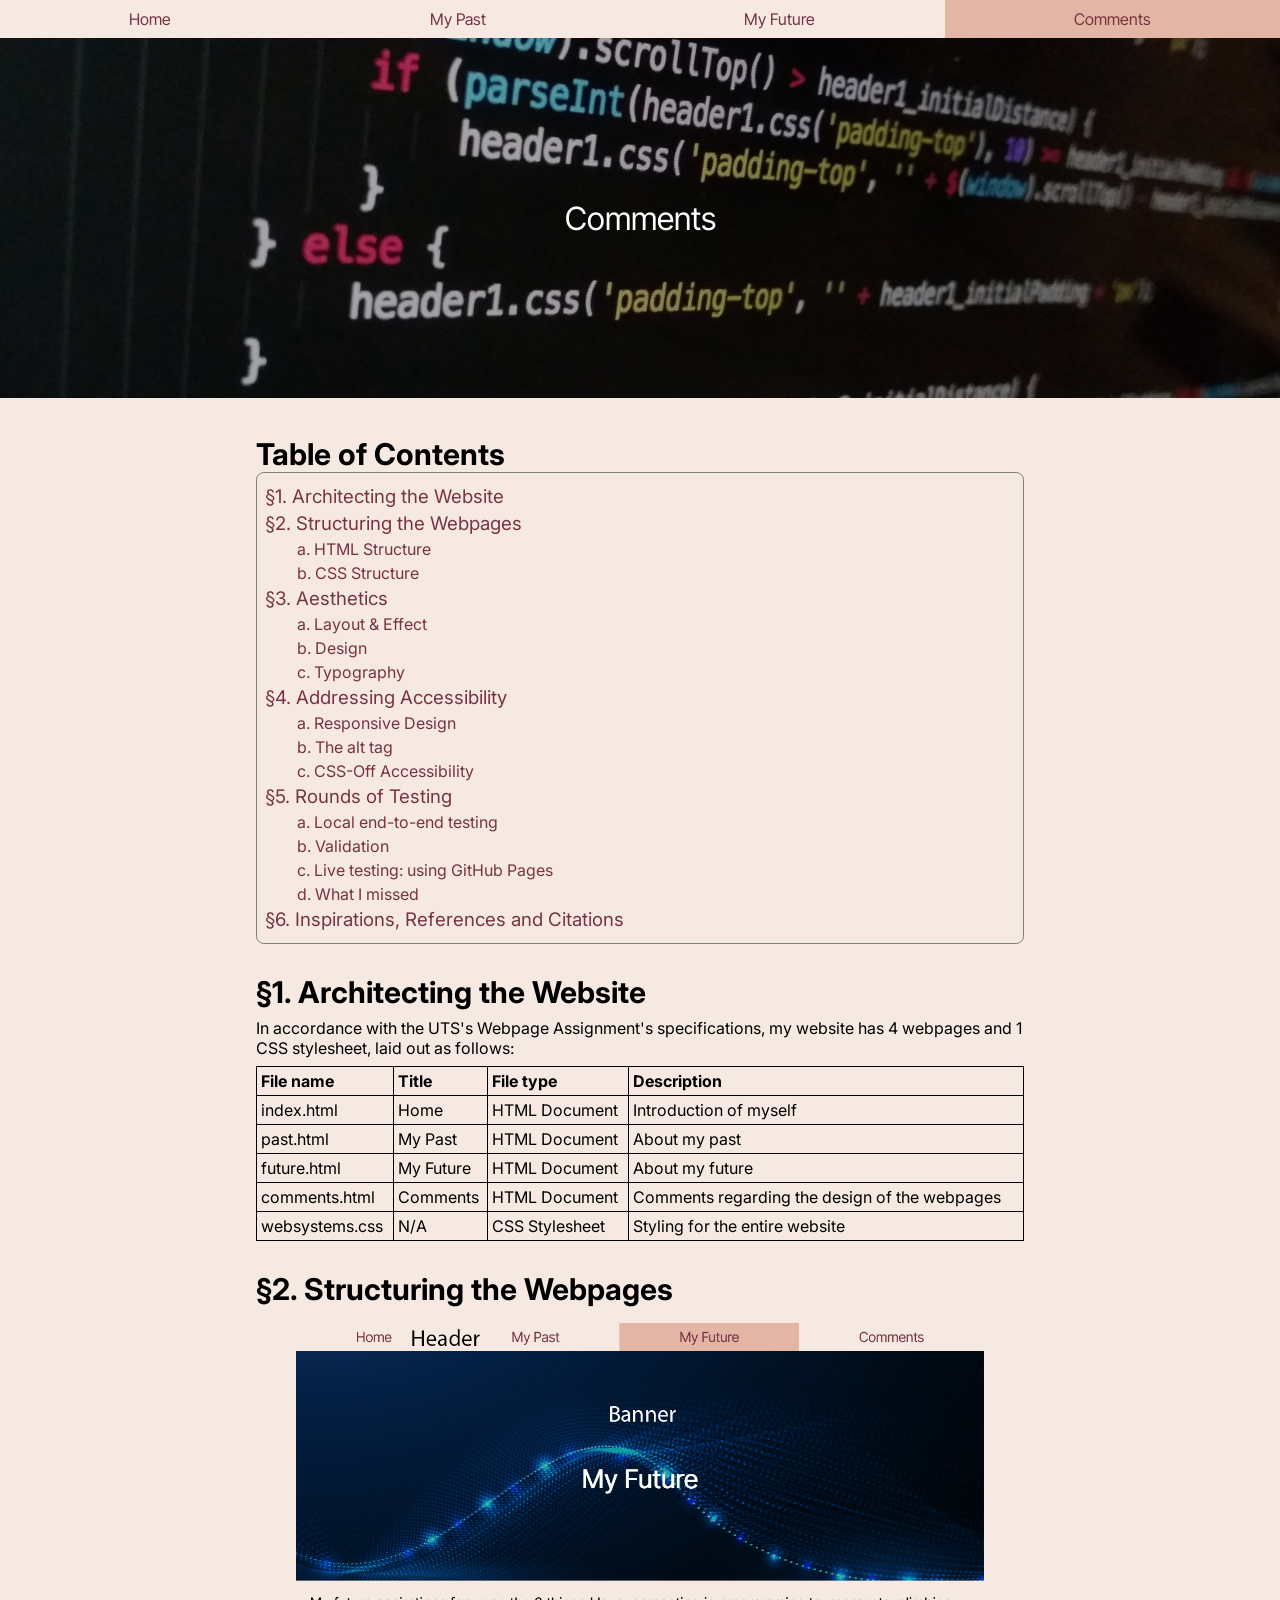
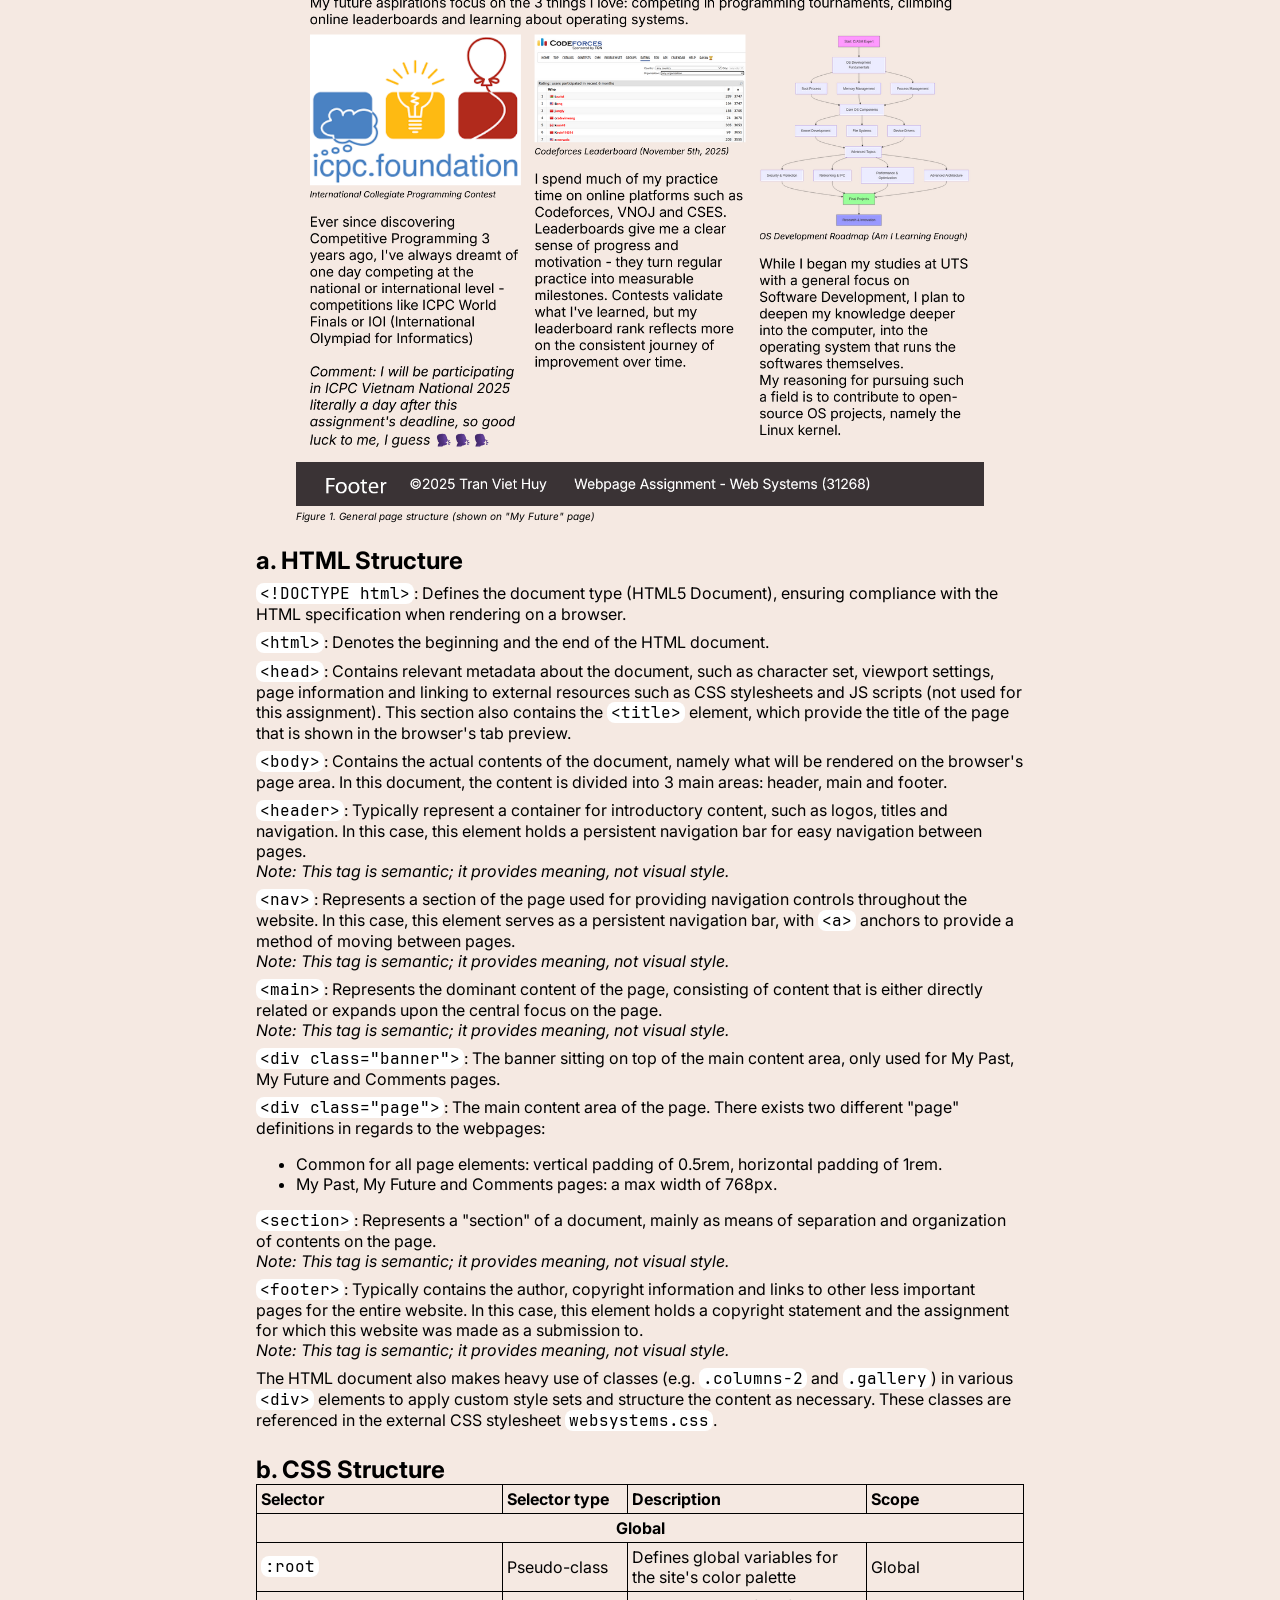
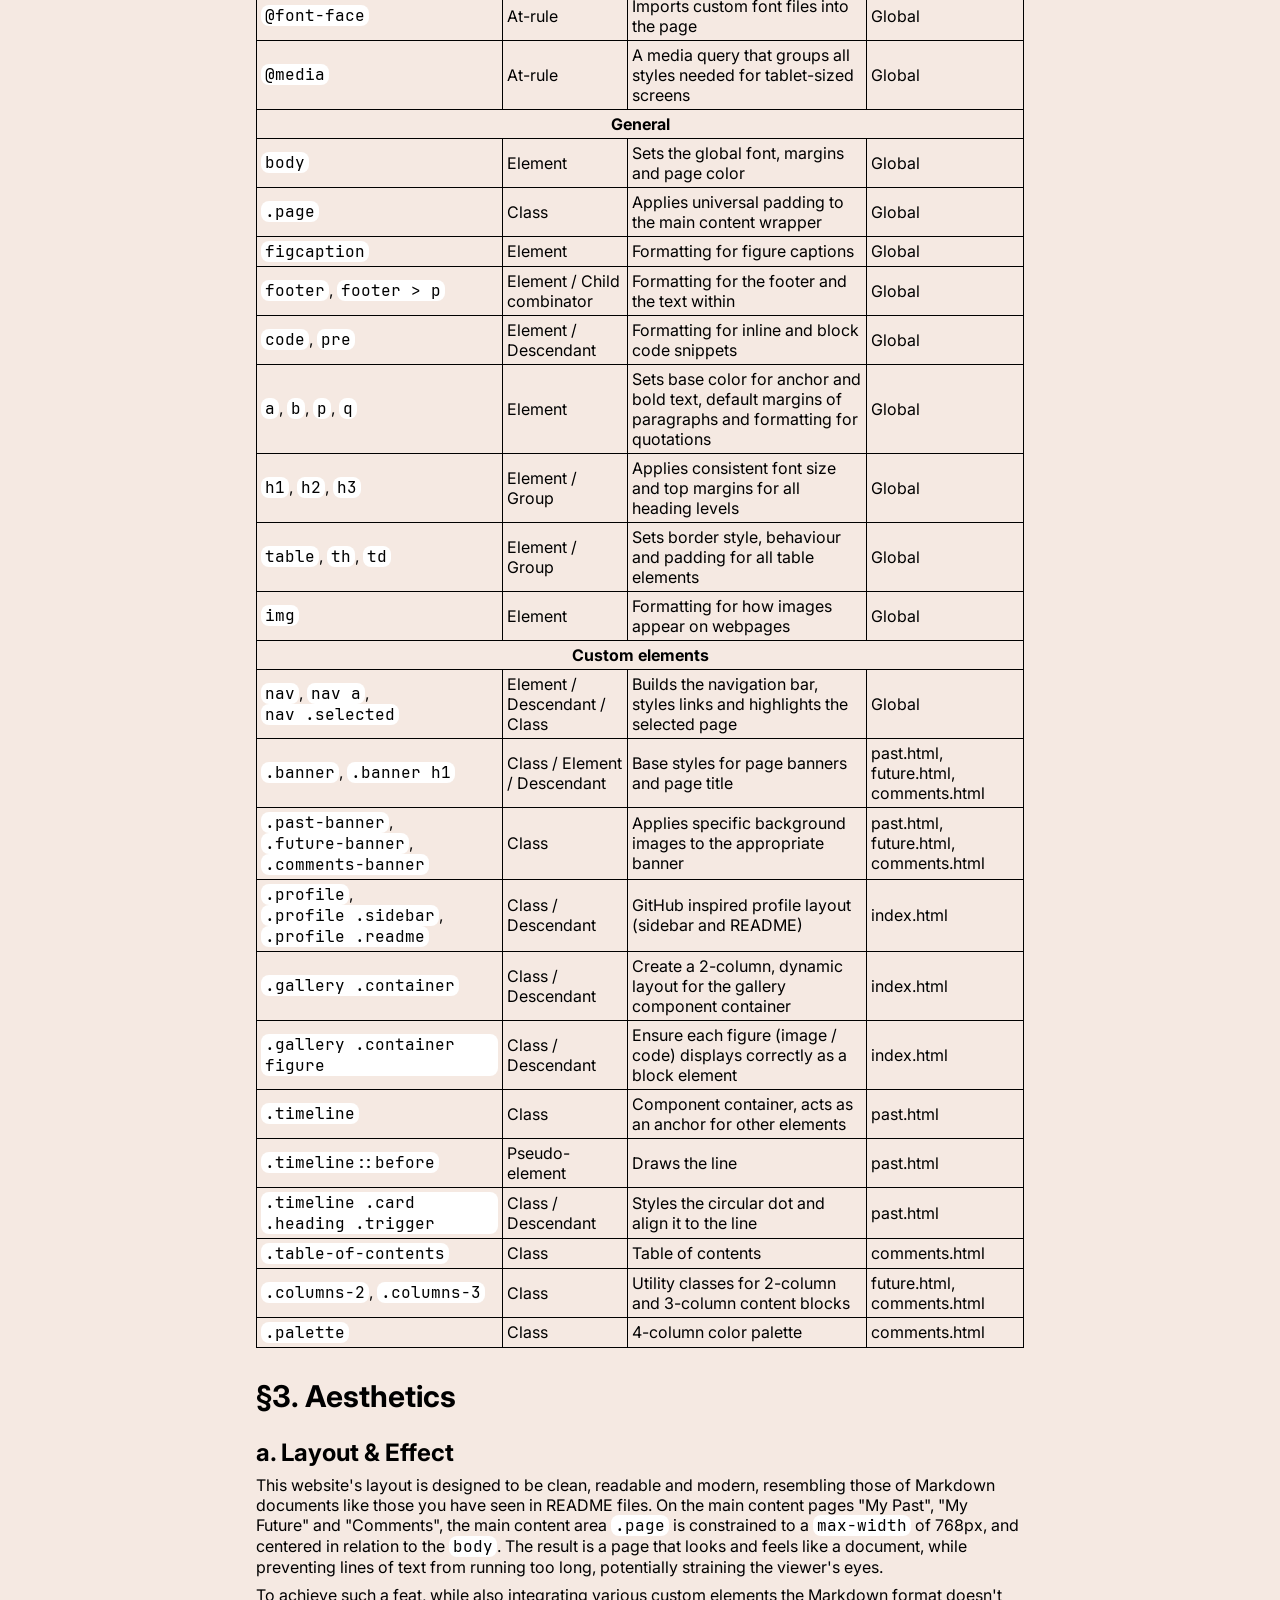
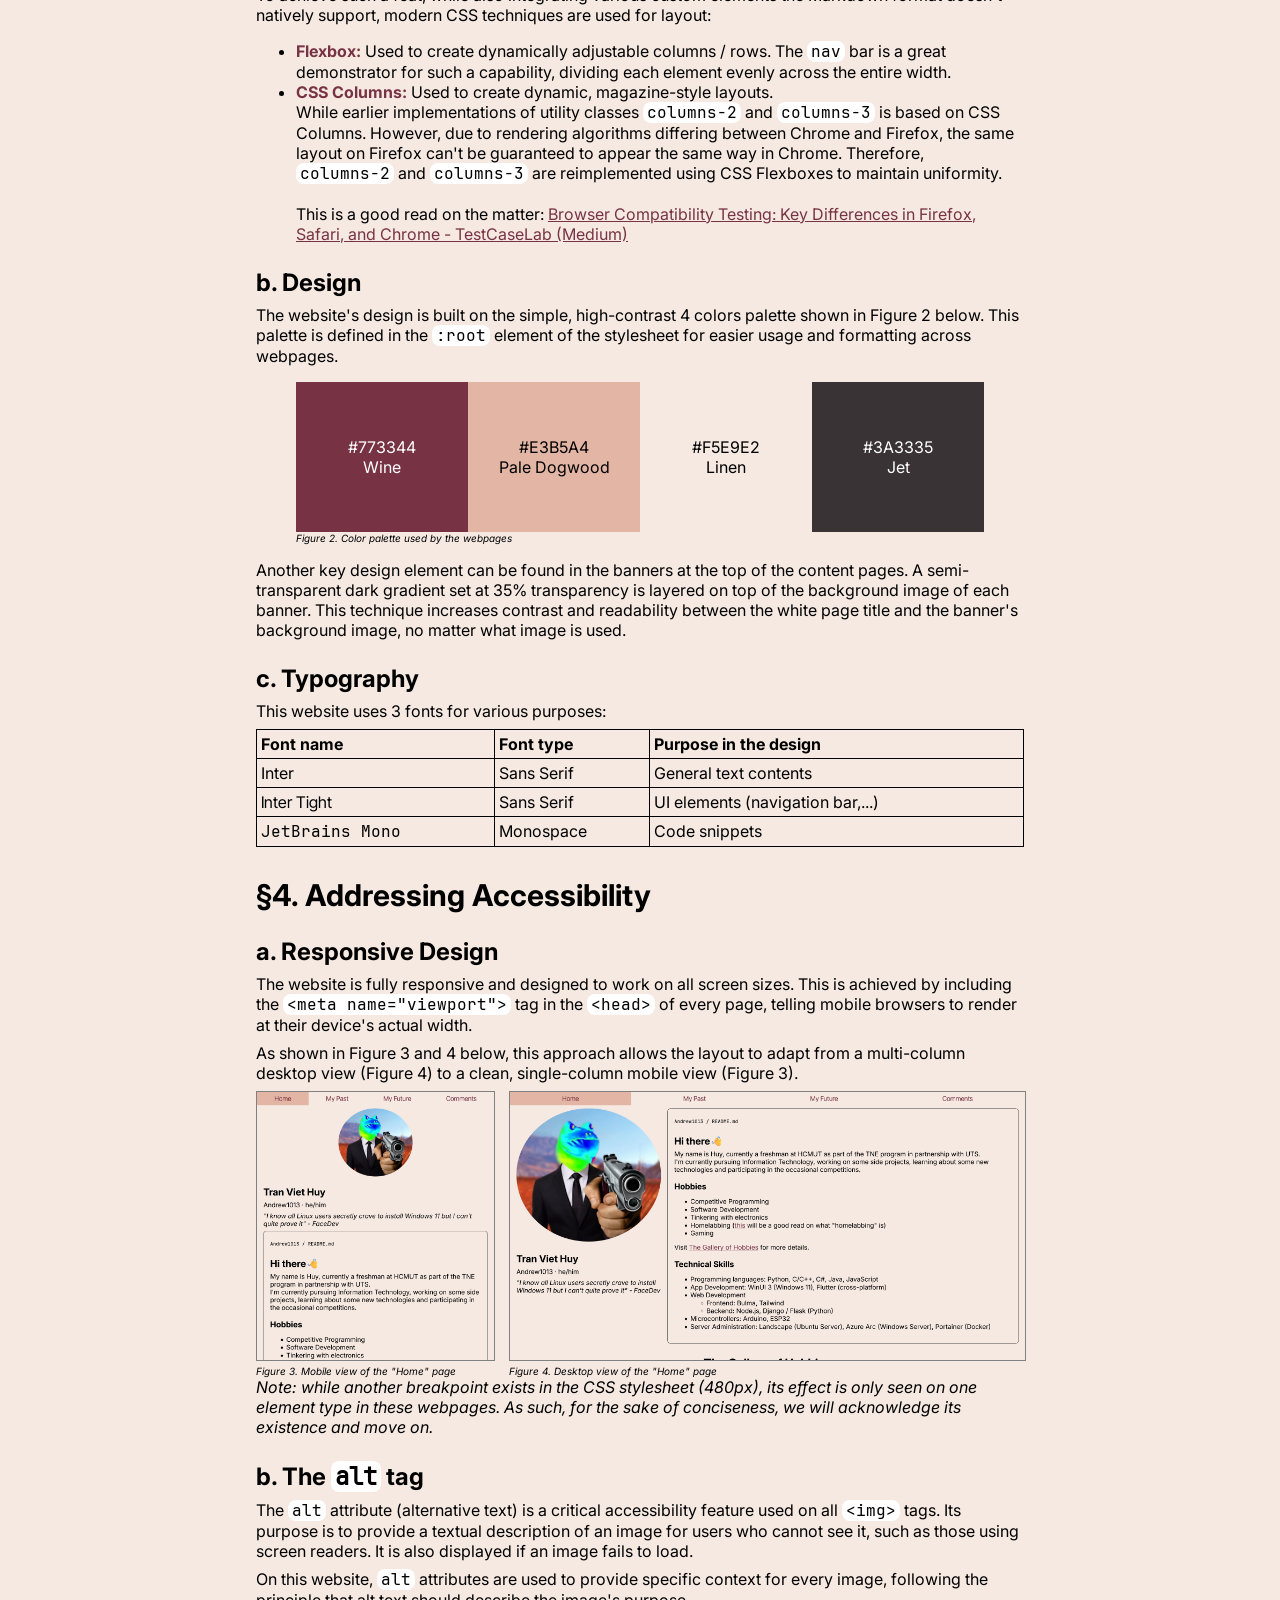
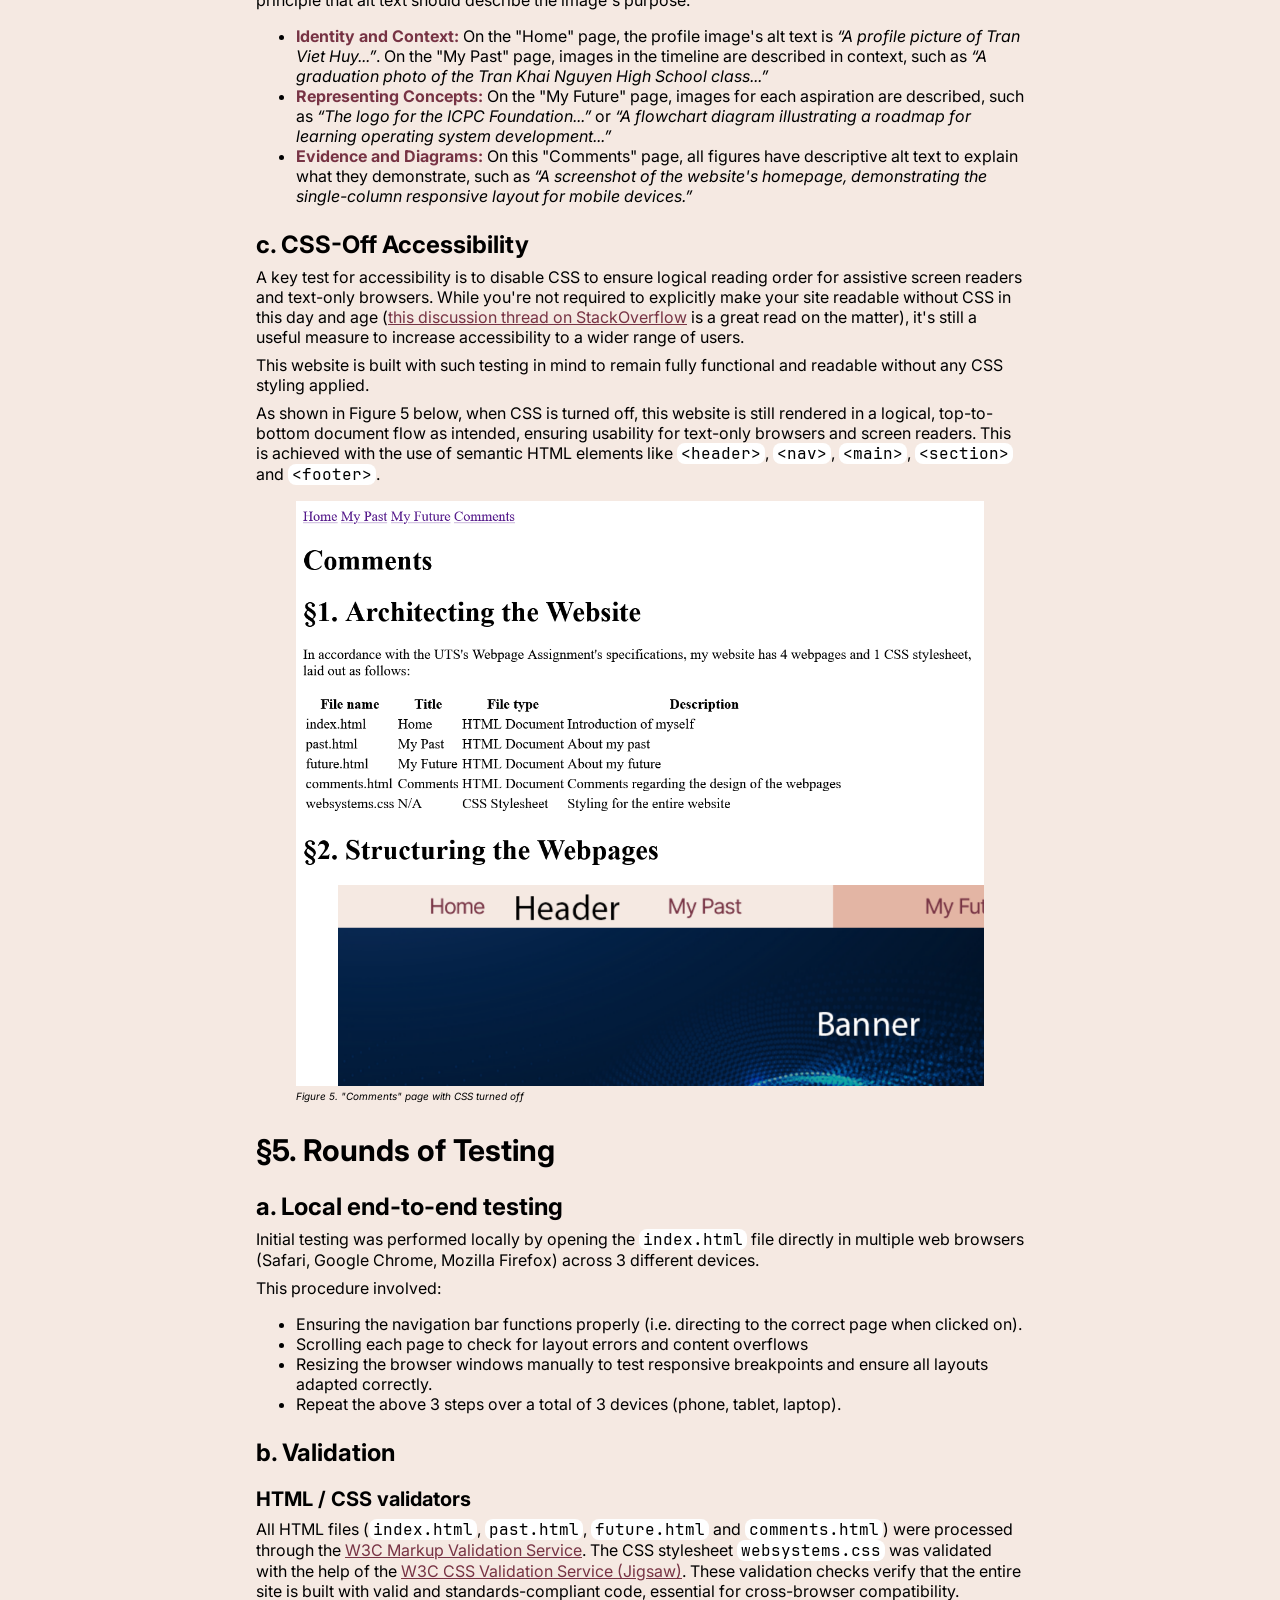
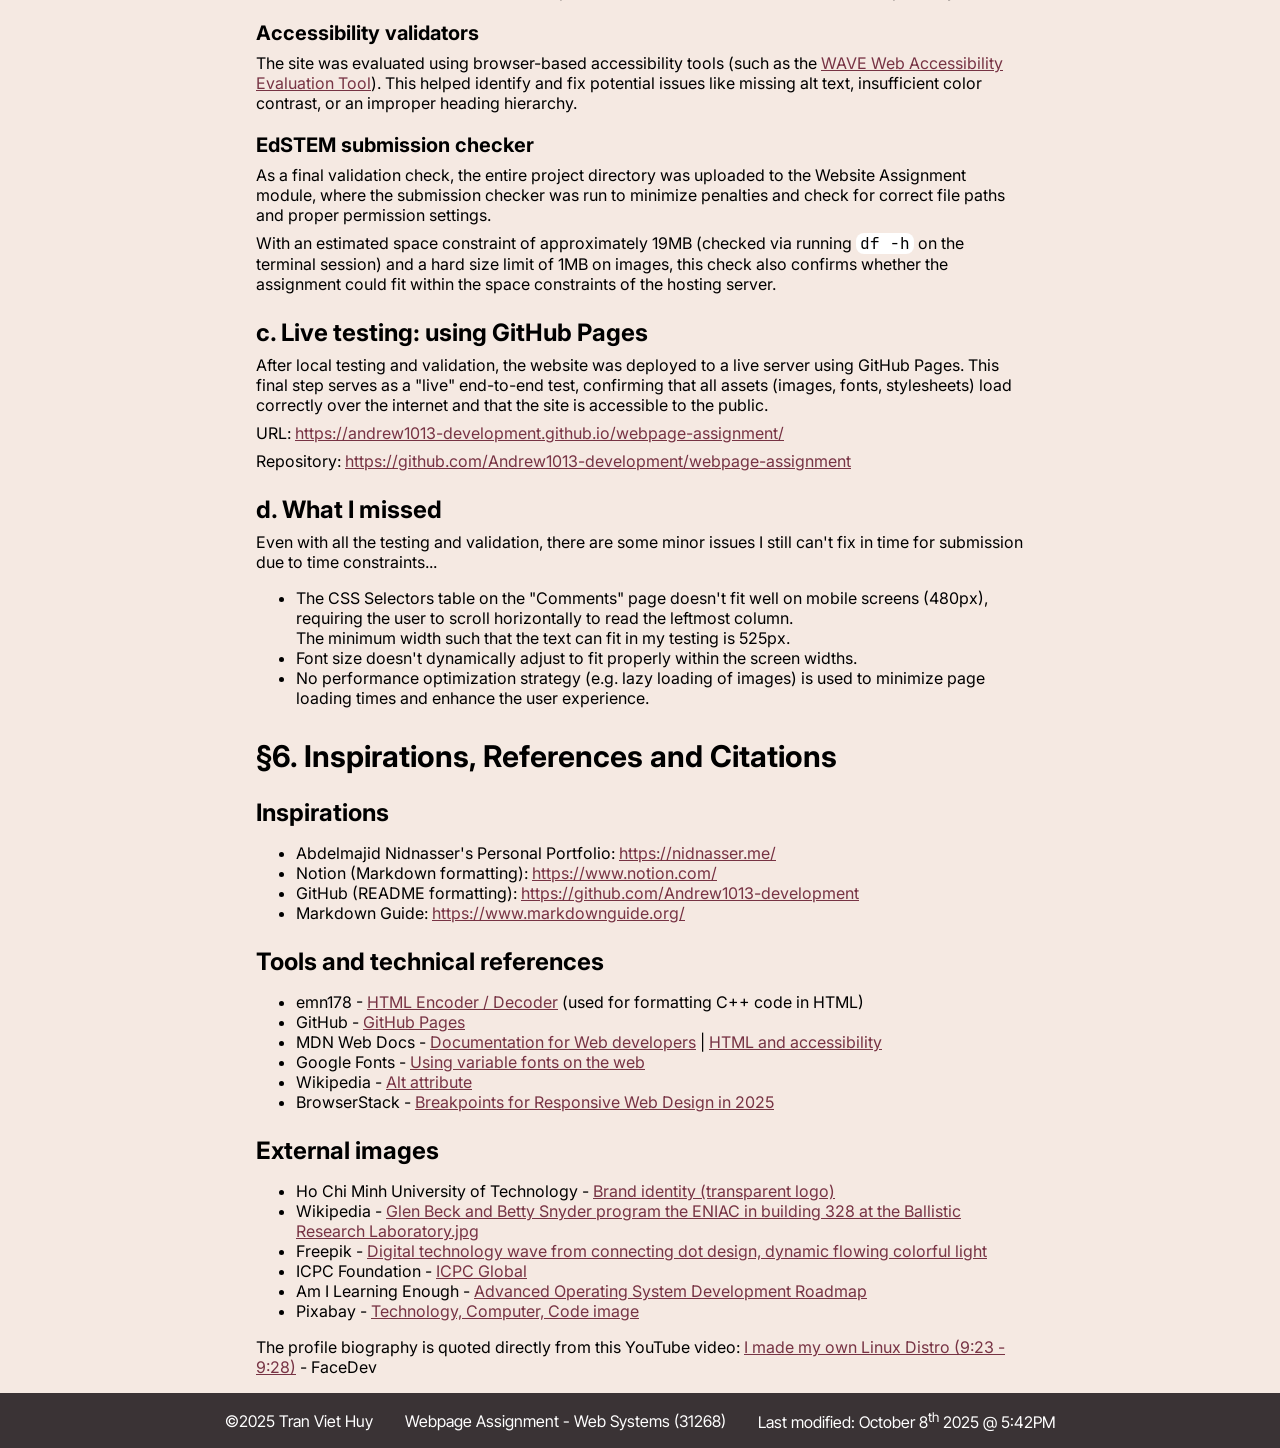
==== commit a11dcbc1: "minor corrections 13 (final?)" ====
--- a/comments.html
+++ b/comments.html
@@ -26,8 +26,8 @@
                         <a href="#section-1" class="level-1">&sect;1. Architecting the Website</a>
                         
                         <a href="#section-2" class="level-1">&sect;2. Structuring the Webpages</a>
-                        <a href="#section-2a" class="level-2">&Tab;a. HTML Structure</a>
-                        <a href="#section-2b" class="level-2">&Tab;b. CSS Structure</a>
+                        <a href="#section-2a" class="level-2">a. HTML Structure</a>
+                        <a href="#section-2b" class="level-2">b. CSS Structure</a>
                         
                         <a href="#section-3" class="level-1">&sect;3. Aesthetics</a>
                         <a href="#section-3a" class="level-2">a. Layout & Effect</a>
@@ -120,7 +120,7 @@
                         <code>&lt;header&gt;</code>: 
                         Typically represent a container for introductory content, such as logos, titles and navigation. 
                         In this case, this element holds a persistent navigation bar for easy navigation between pages.<br>
-                        <i>Note: Definition is semantic, no real effect on existing styling</i>
+                        <i>Note: This tag is semantic; it provides meaning, not visual style.</i>
                     </p>
                     <p>
                         <code>&lt;nav&gt;</code>: 
--- a/websystems.css
+++ b/websystems.css
@@ -260,7 +260,7 @@
     transition: box-shadow 0.1s ease-out, background-color 0.1s ease-out, padding 0.1s ease-out;
 }
 .table-of-contents a:hover {  
-    box-shadow: 0 0 3.5rem rgb(0,0,0,0.35); 
+    box-shadow: 0 0 3rem rgb(0,0,0,0.2); 
     background-color: #E3B5A459;
     padding: 0.25rem 0.75rem;
 }
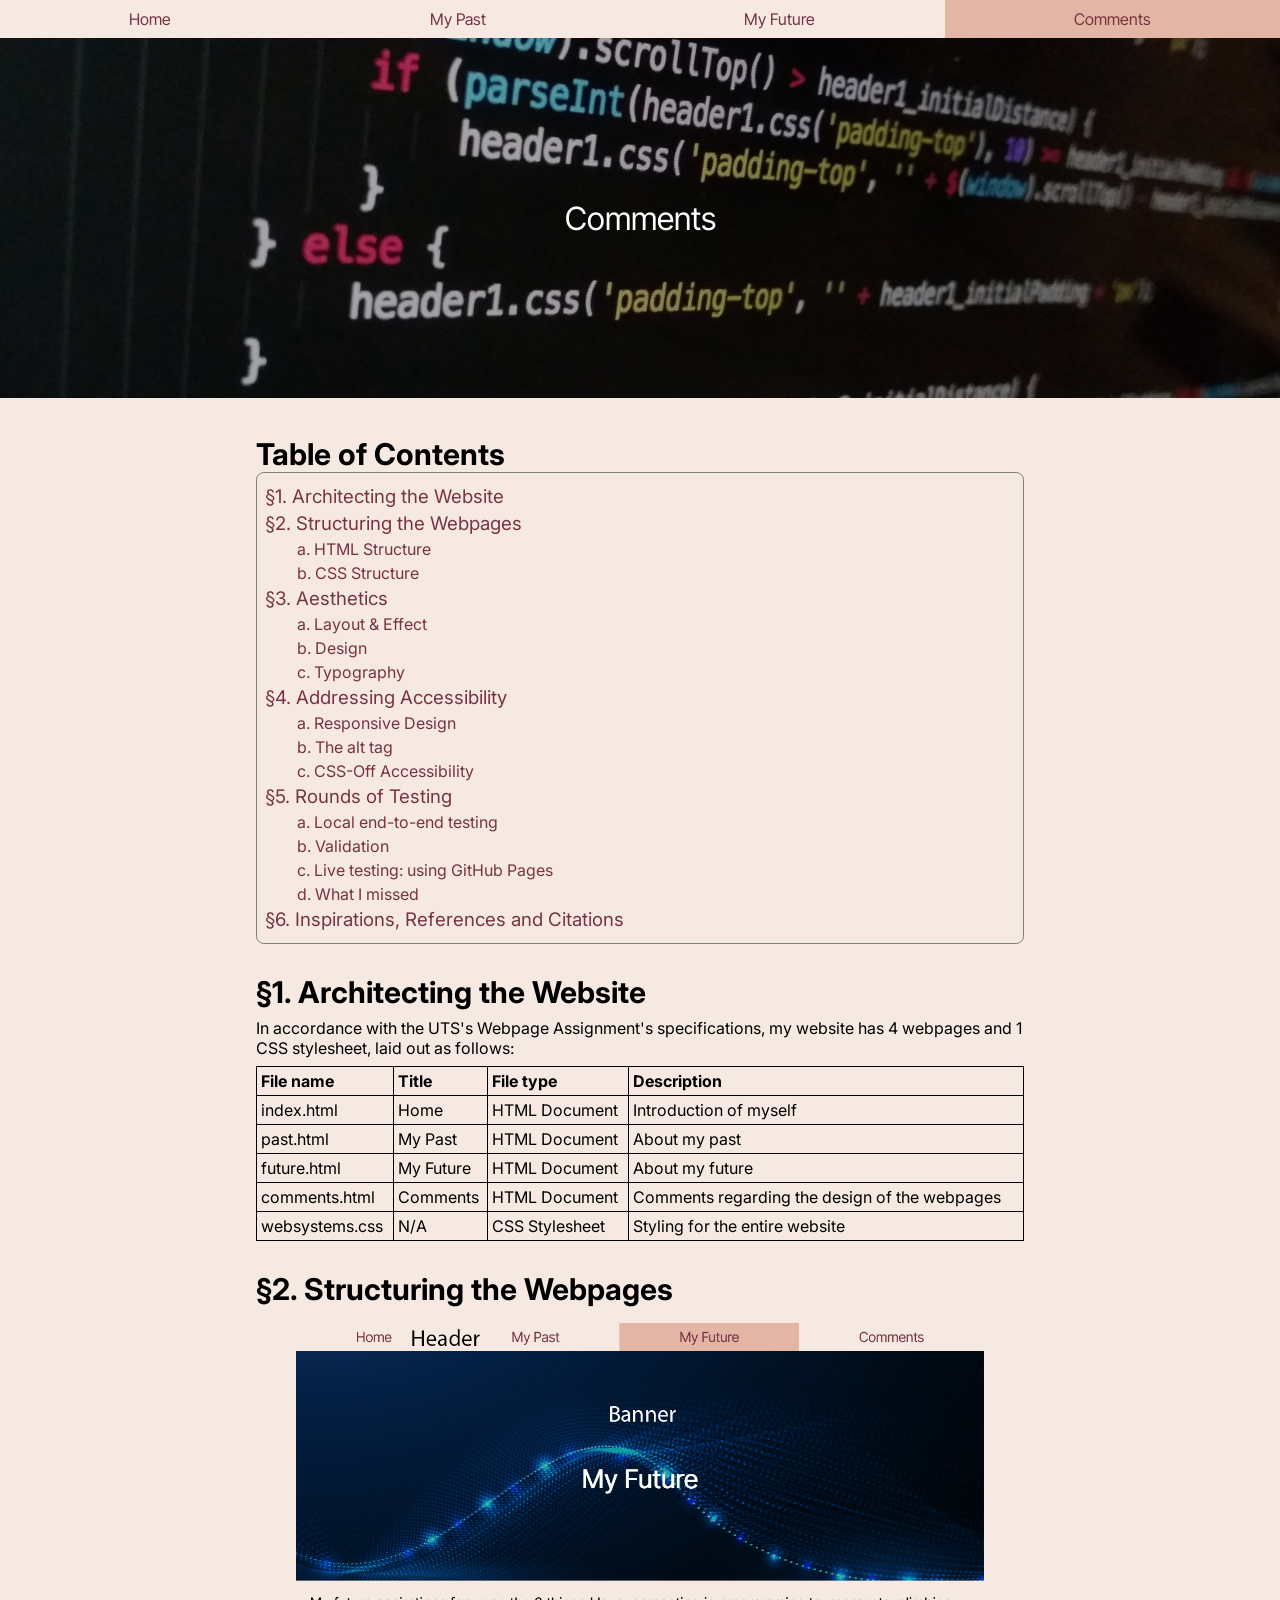
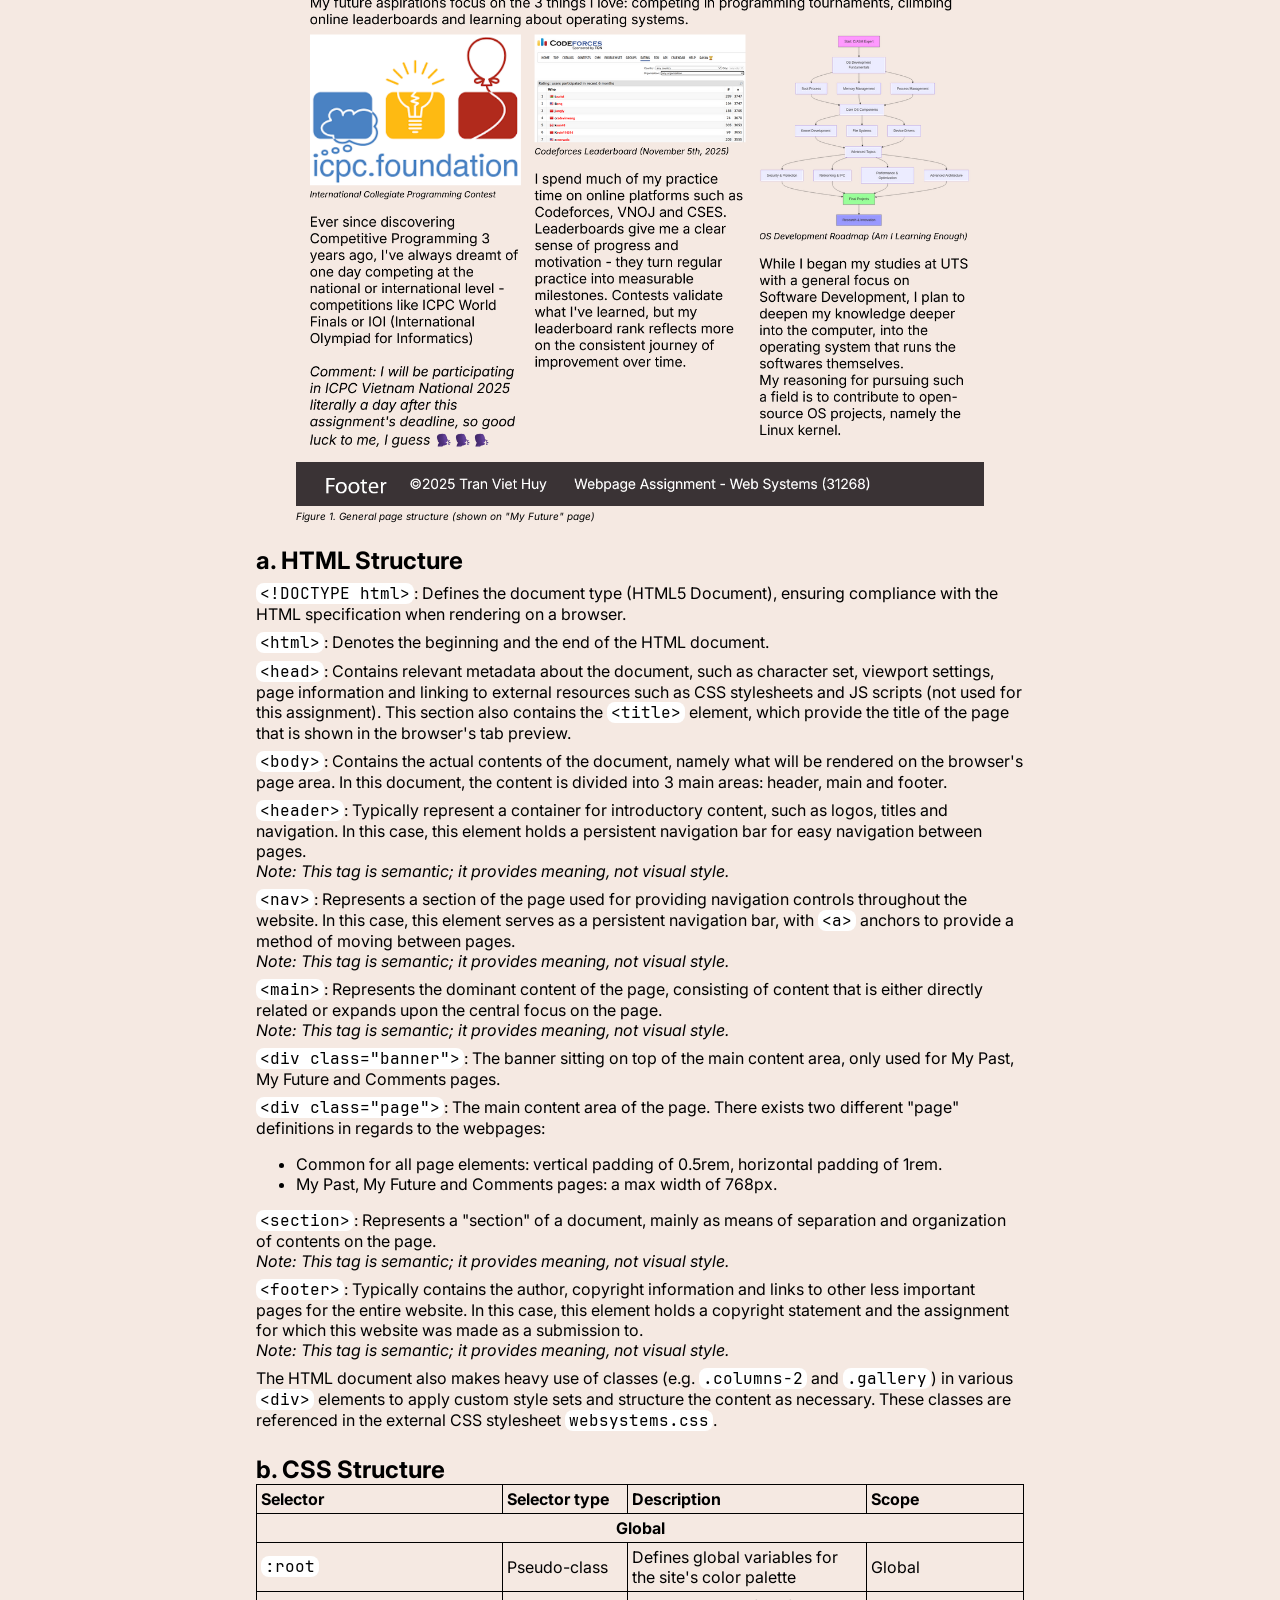
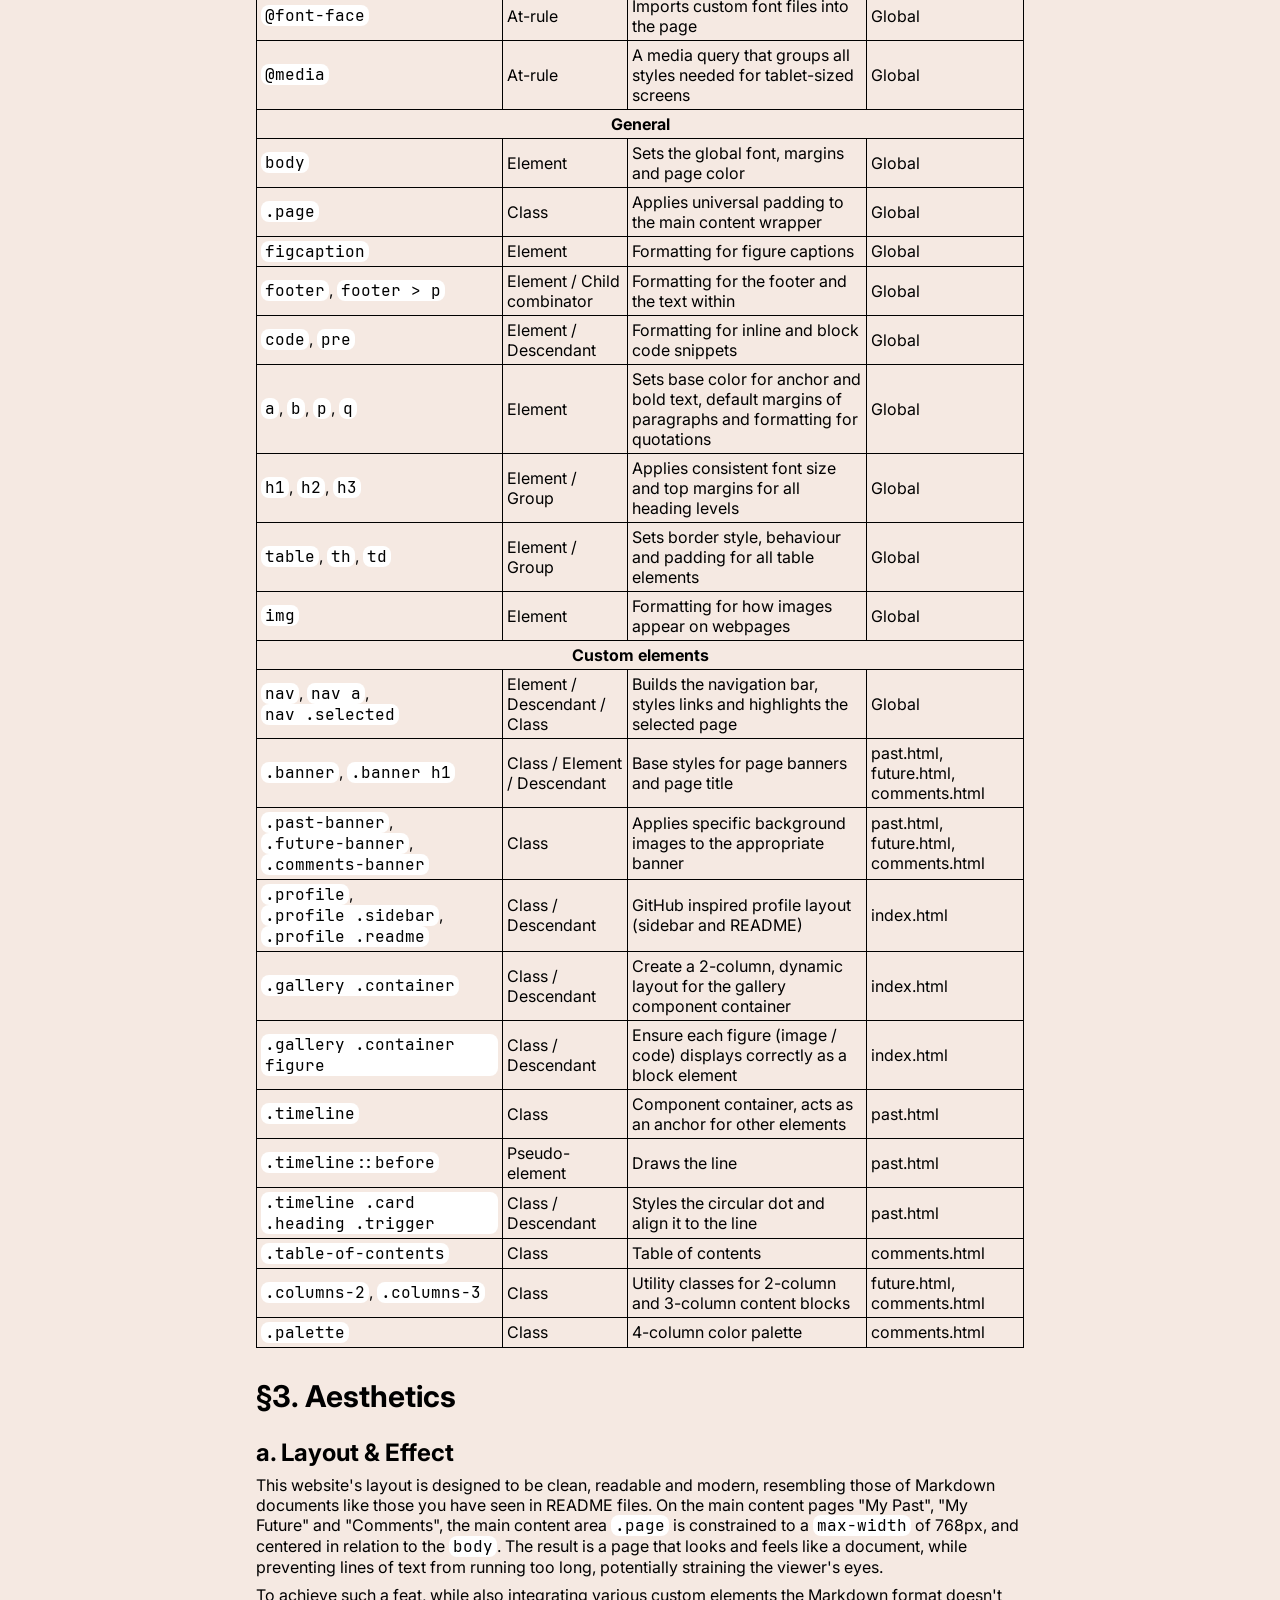
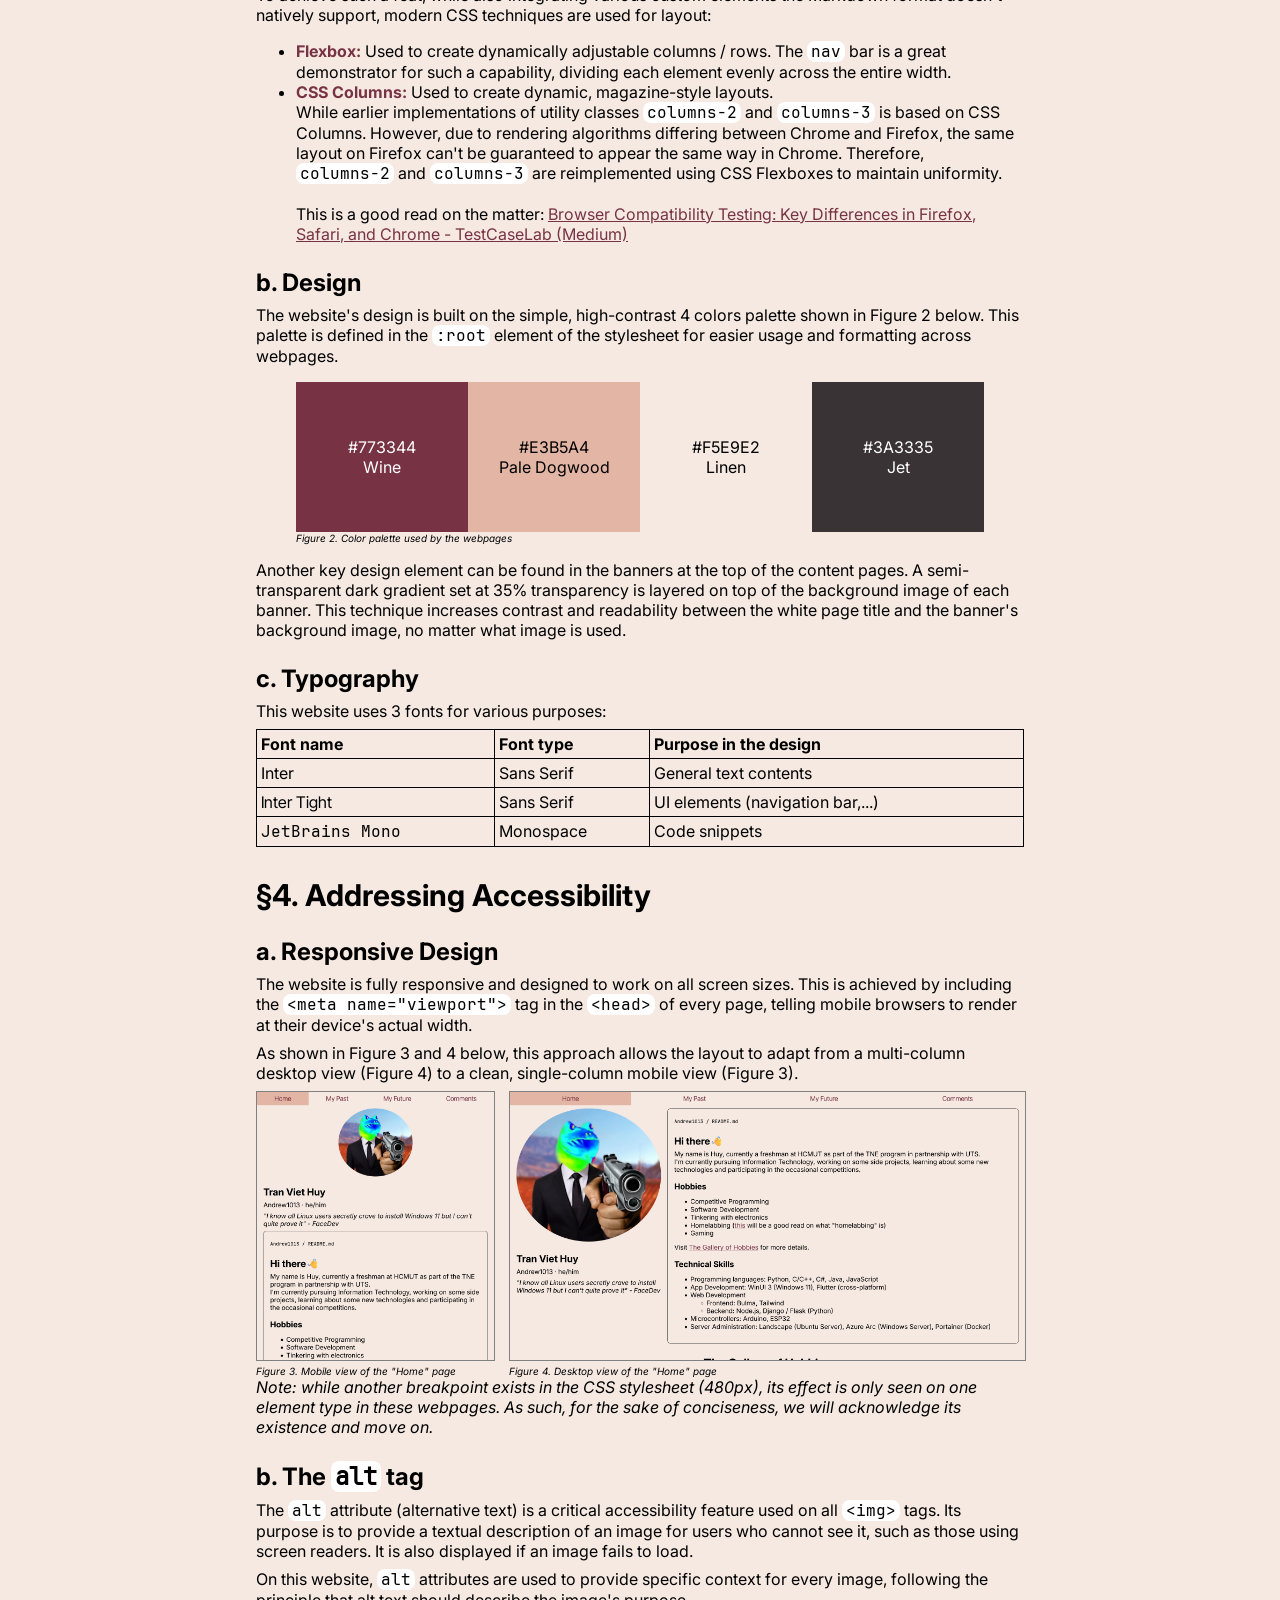
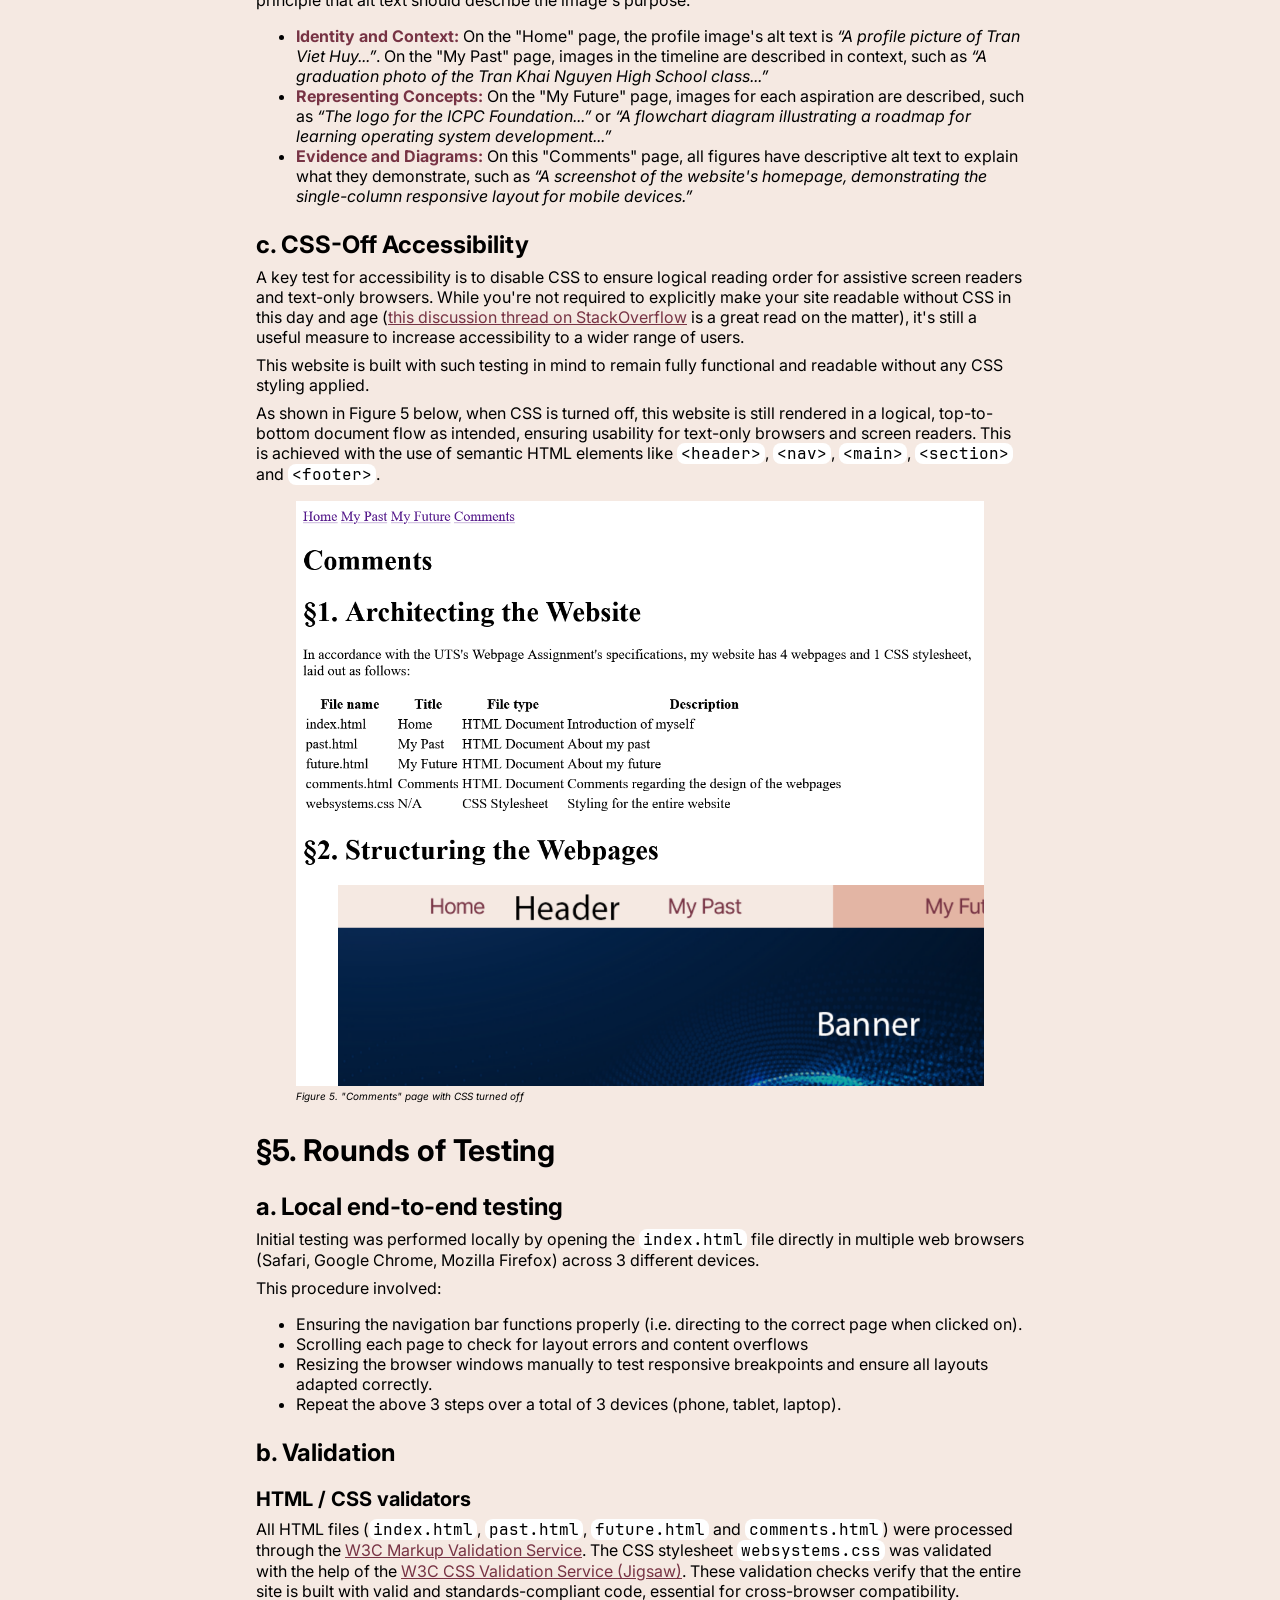
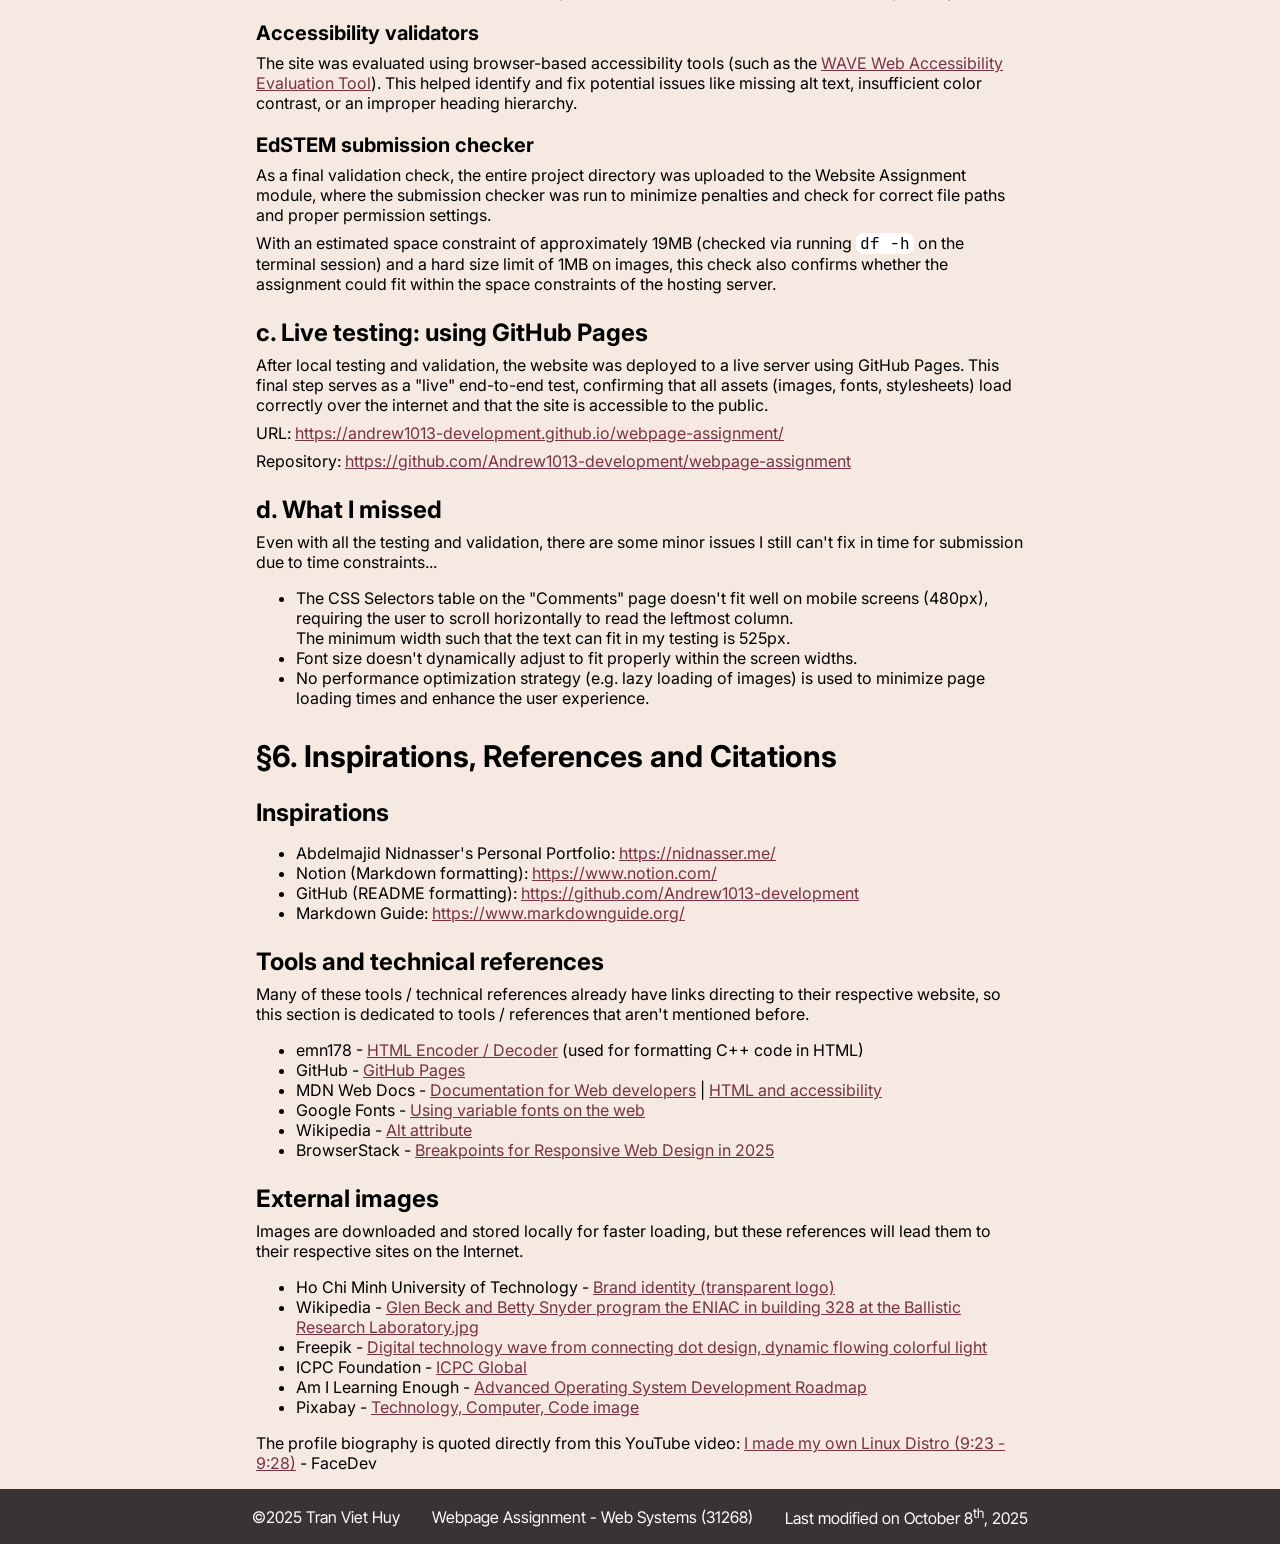
==== commit c3fd9086: "minor corrections 15 (final?)" ====
--- a/comments.html
+++ b/comments.html
@@ -24,28 +24,24 @@
                     <h1>Table of Contents</h1>
                     <div class="table-of-contents">
                         <a href="#section-1" class="level-1">&sect;1. Architecting the Website</a>
-                        
                         <a href="#section-2" class="level-1">&sect;2. Structuring the Webpages</a>
                         <a href="#section-2a" class="level-2">a. HTML Structure</a>
                         <a href="#section-2b" class="level-2">b. CSS Structure</a>
-                        
                         <a href="#section-3" class="level-1">&sect;3. Aesthetics</a>
                         <a href="#section-3a" class="level-2">a. Layout & Effect</a>
                         <a href="#section-3b" class="level-2">b. Design</a>
                         <a href="#section-3c" class="level-2">c. Typography</a>
-                        
                         <a href="#section-4" class="level-1">&sect;4. Addressing Accessibility</a>
                         <a href="#section-4a" class="level-2">a. Responsive Design</a>
                         <a href="#section-4b" class="level-2">b. The alt tag</a>
                         <a href="#section-4c" class="level-2">c. CSS-Off Accessibility</a>
-                        
                         <a href="#section-5" class="level-1">&sect;5. Rounds of Testing</a>
                         <a href="#section-5a" class="level-2">a. Local end-to-end testing</a>
                         <a href="#section-5b" class="level-2">b. Validation</a>
                         <a href="#section-5c" class="level-2">c. Live testing: using GitHub Pages</a>
                         <a href="#section-5d" class="level-2">d. What I missed</a>
-                        
                         <a href="#section-6" class="level-1">&sect;6. Inspirations, References and Citations</a>
+                        <!--<a href="#section-7" class="level-1">&sect;7. One more thing...</a>-->
                     </div>
                 </section>
                 <section id="section-1">
@@ -499,6 +495,7 @@
                         <li>Markdown Guide: <a href="https://www.markdownguide.org/">https://www.markdownguide.org/</a></li>
                     </ul>
                     <h2>Tools and technical references</h2>
+                    <p>Many of these tools / technical references already have links directing to their respective website, so this section is dedicated to tools / references that aren't mentioned before.</p>
                     <ul>
                         <li>emn178 -  <a href="https://emn178.github.io/online-tools/html_encode.html" target="_blank">HTML Encoder / Decoder</a> (used for formatting C++ code in HTML)<br></li>
                         <li>GitHub - <a href="https://docs.github.com/en/pages" target="_blank">GitHub Pages</a></li>
@@ -512,6 +509,7 @@
                         <li>BrowserStack - <a href="https://www.browserstack.com/guide/responsive-design-breakpoints" target="_blank">Breakpoints for Responsive Web Design in 2025</a></li>
                     </ul>
                     <h2>External images</h2>
+                    <p>Images are downloaded and stored locally for faster loading, but these references will lead them to their respective sites on the Internet.</p>
                     <ul>
                         <li>Ho Chi Minh University of Technology - <a href="https://hcmut.edu.vn/gioi-thieu/nhan-dien-thuong-hieu">Brand identity (transparent logo)</a></li>
                         <li>Wikipedia - <a href="https://en.wikipedia.org/wiki/File:Glen_Beck_and_Betty_Snyder_program_the_ENIAC_in_building_328_at_the_Ballistic_Research_Laboratory.jpg" target="_blank">Glen Beck and Betty Snyder program the ENIAC in building 328 at the Ballistic Research Laboratory.jpg</a></li>
@@ -527,7 +525,7 @@
         <footer>
             <p>&copy;2025 Tran Viet Huy</p>
             <p id="assignment-footer-field">Webpage Assignment - Web Systems (31268)</p>
-            <p id="date-footer-field">Last modified: October 8<sup>th</sup> 2025 @ 5:42PM</p>
+            <p id="date-footer-field">Last modified on October 8<sup>th</sup>, 2025</p>
         </footer>
     </body>
 </html>
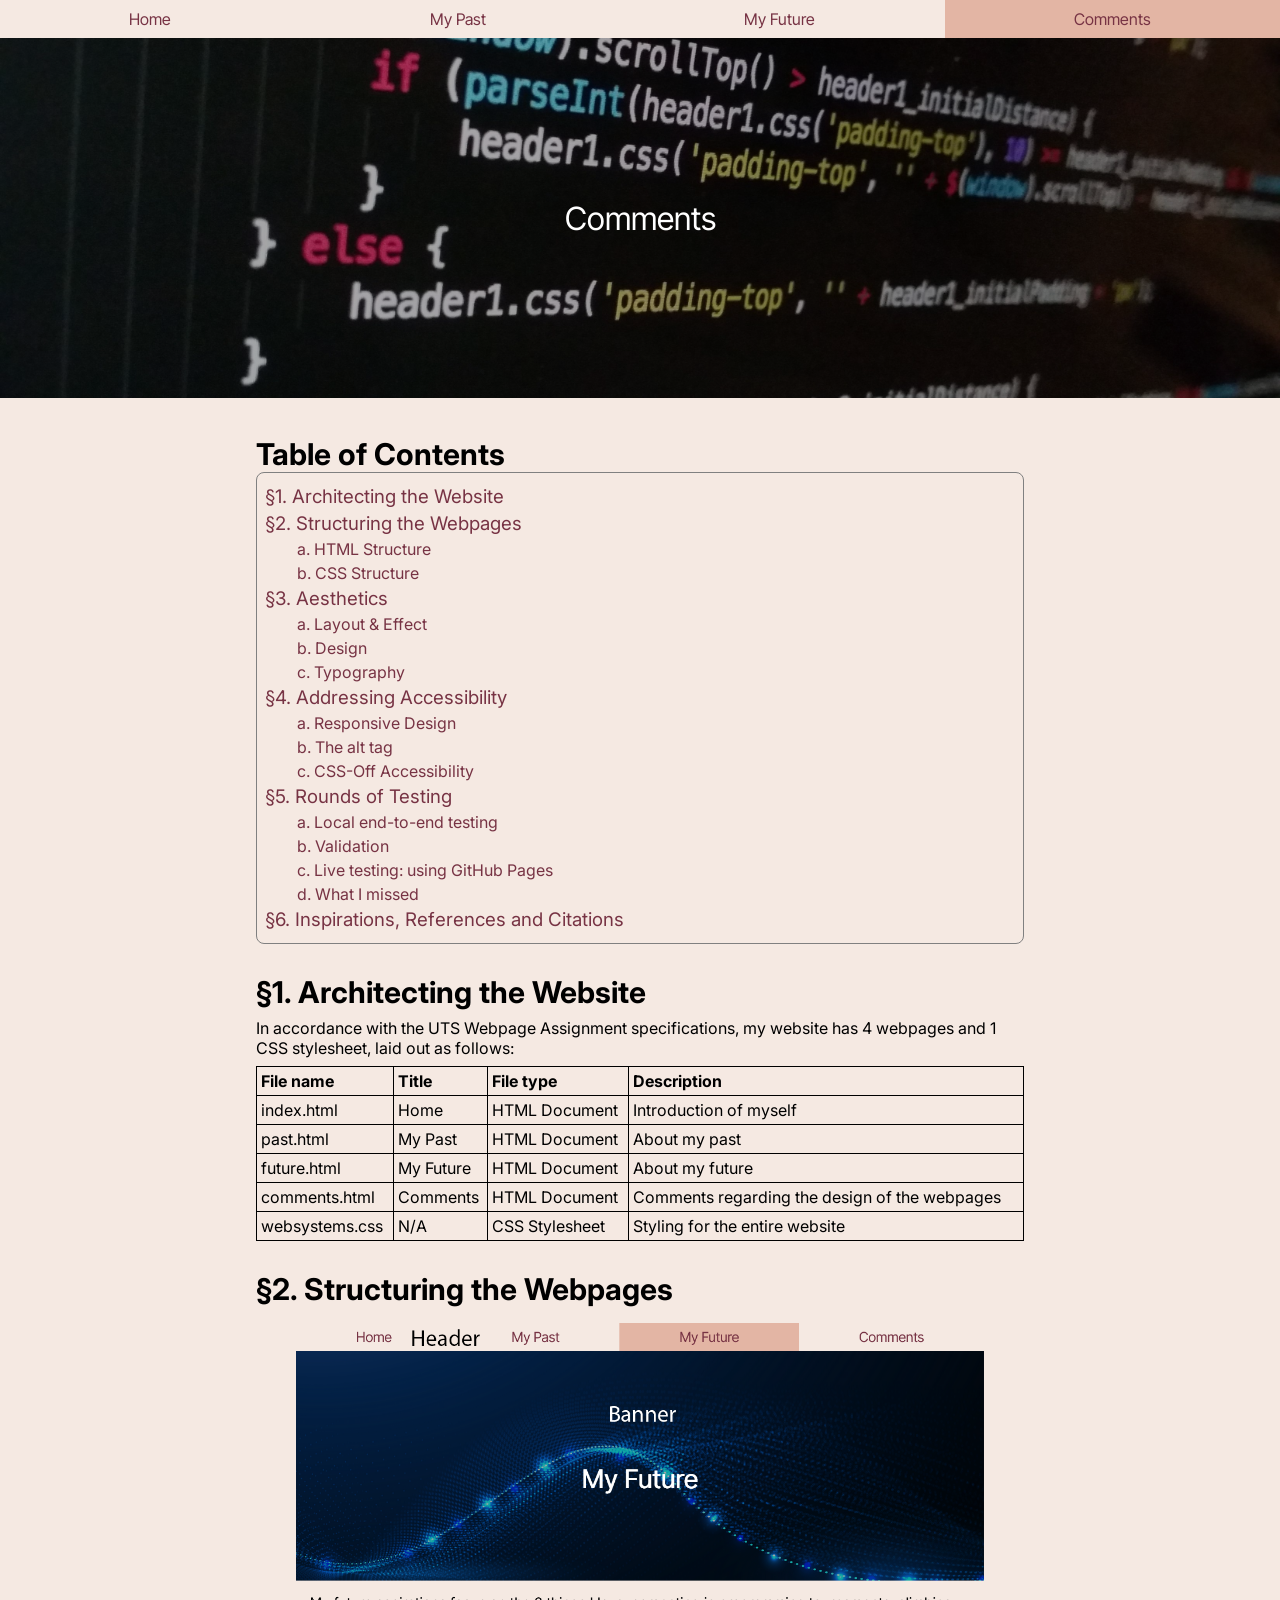
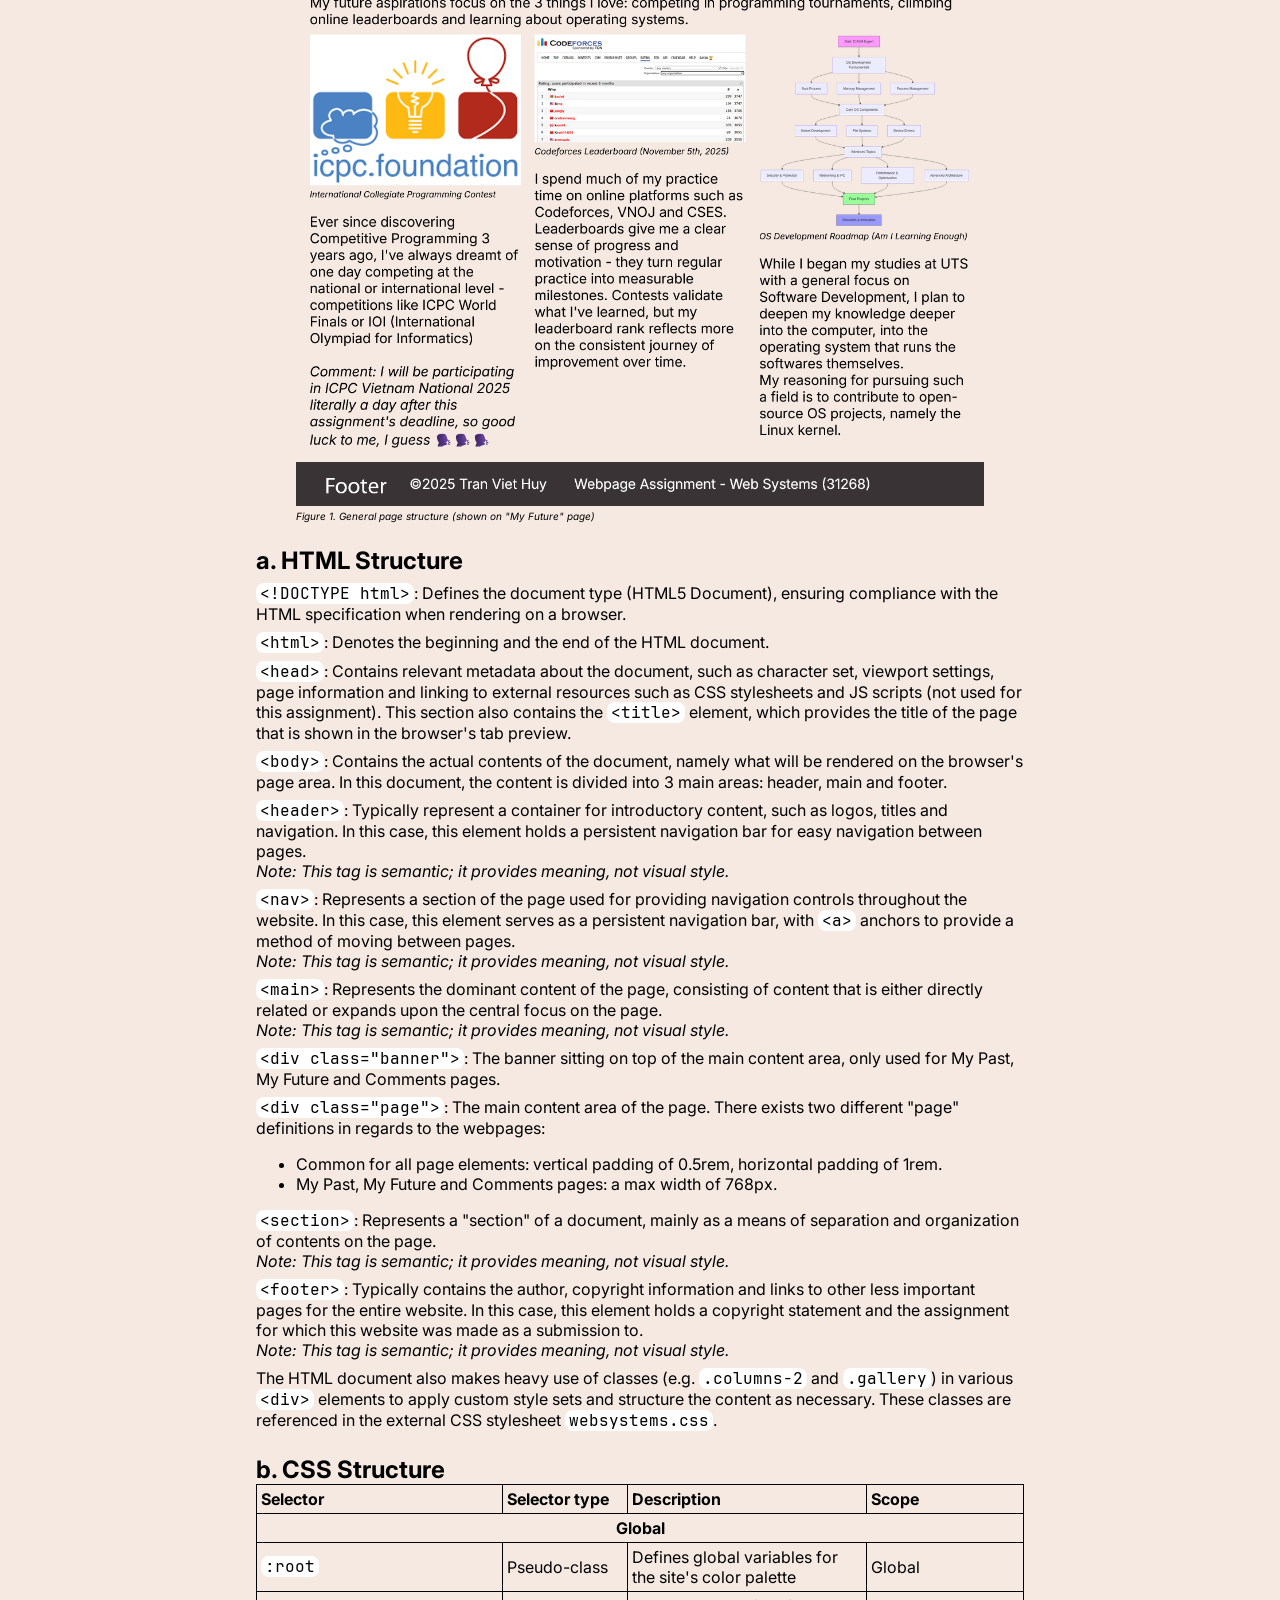
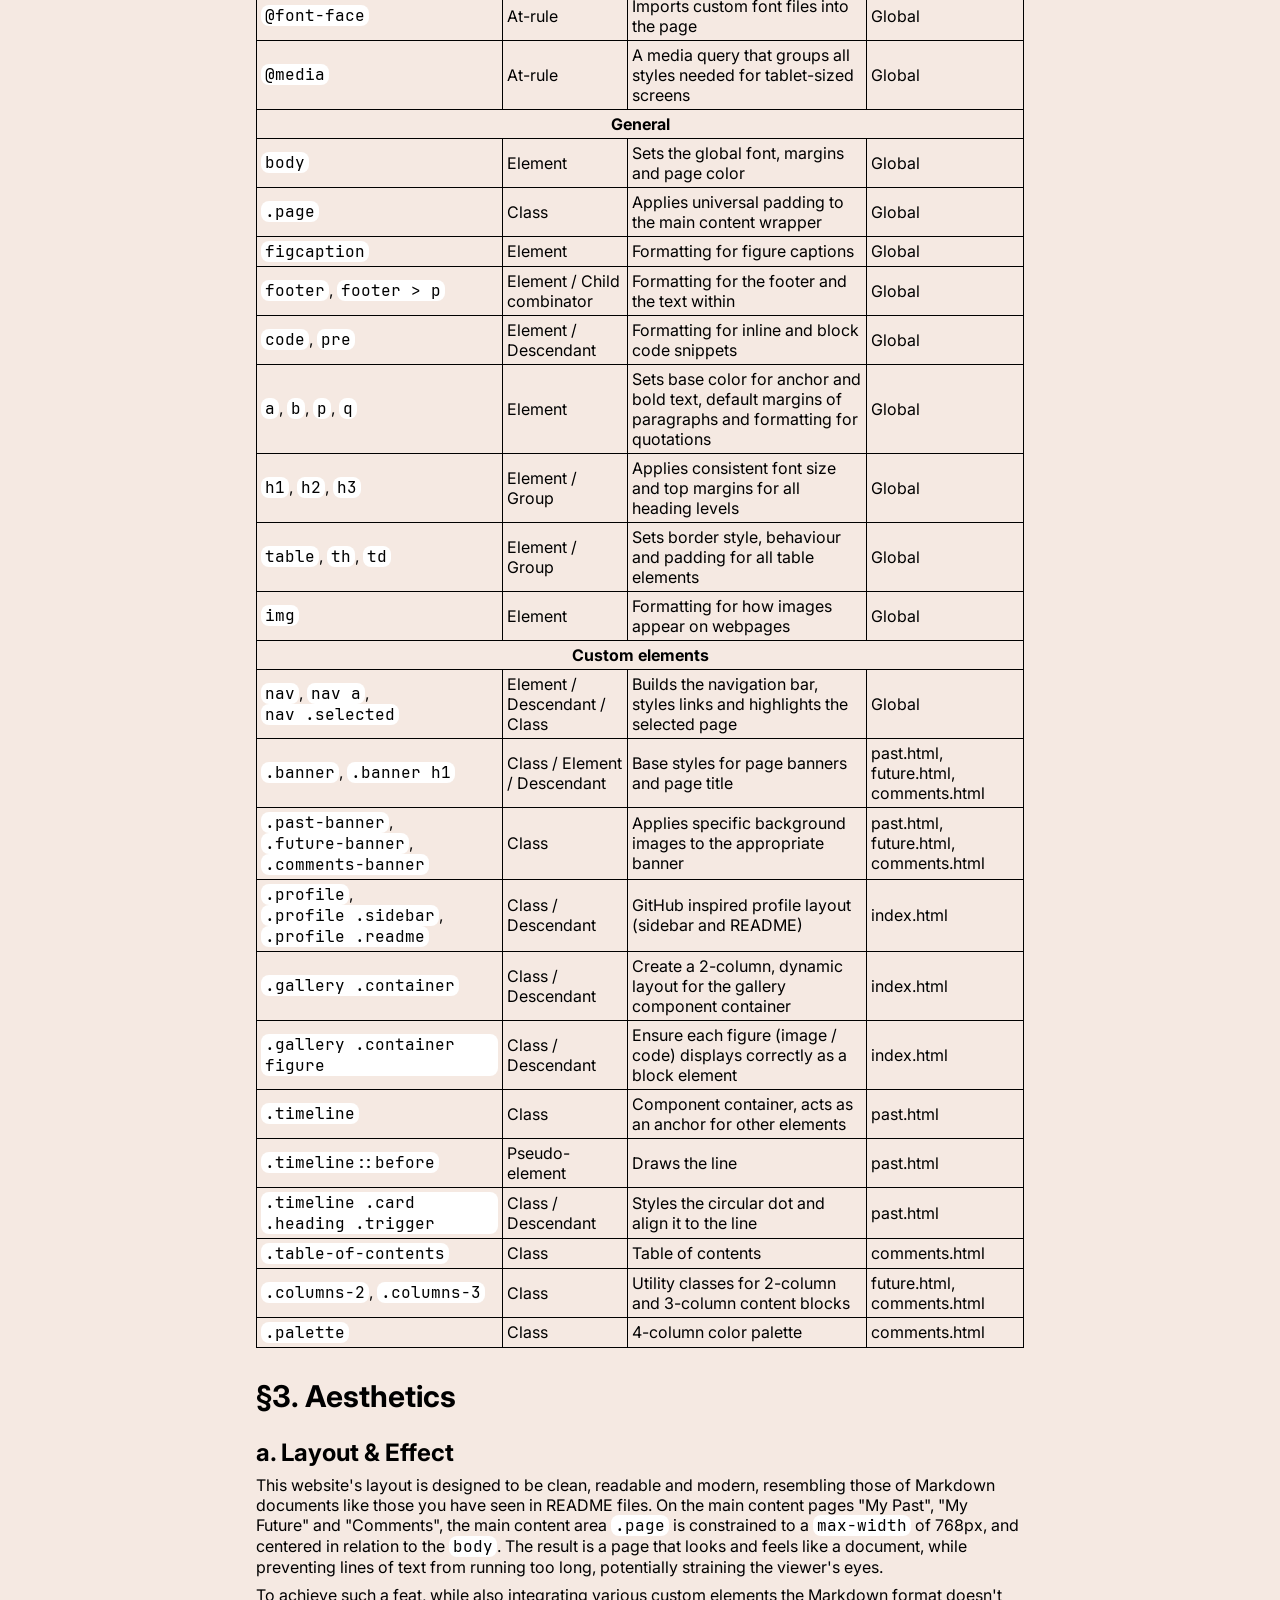
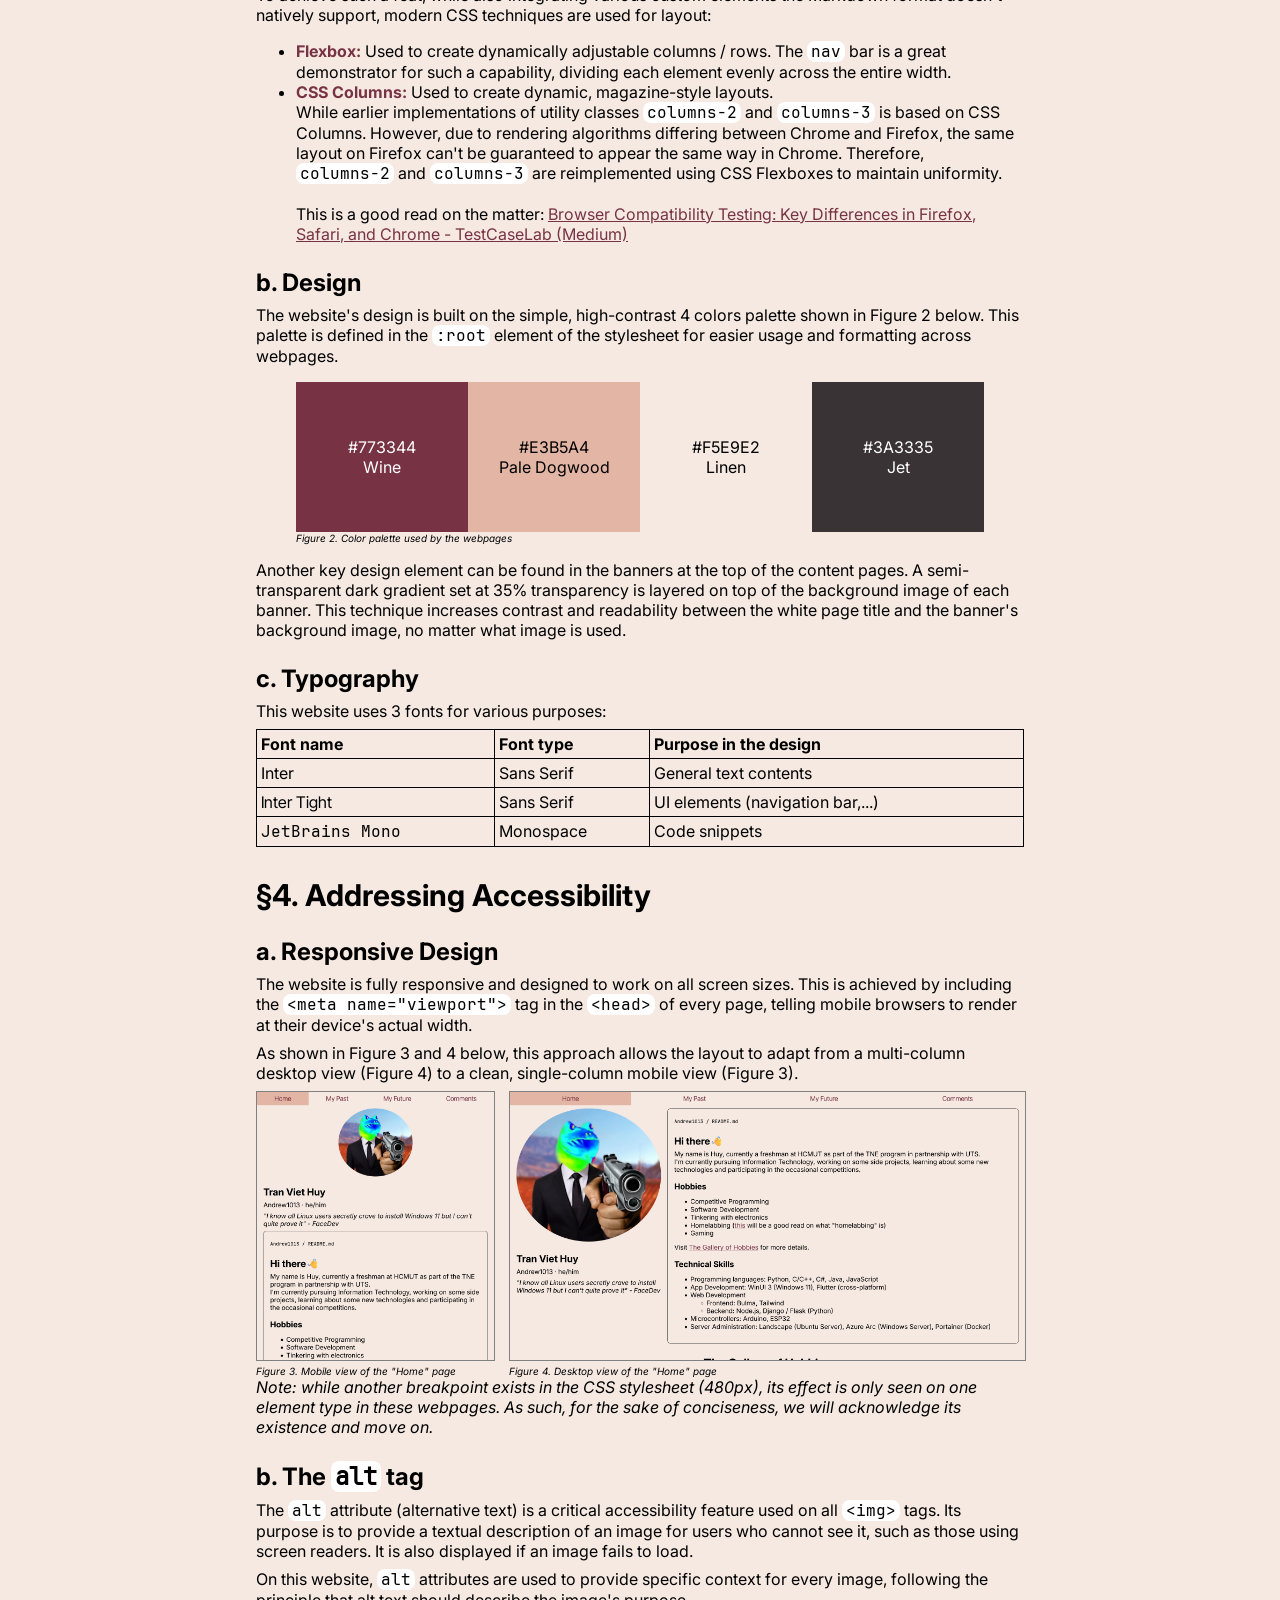
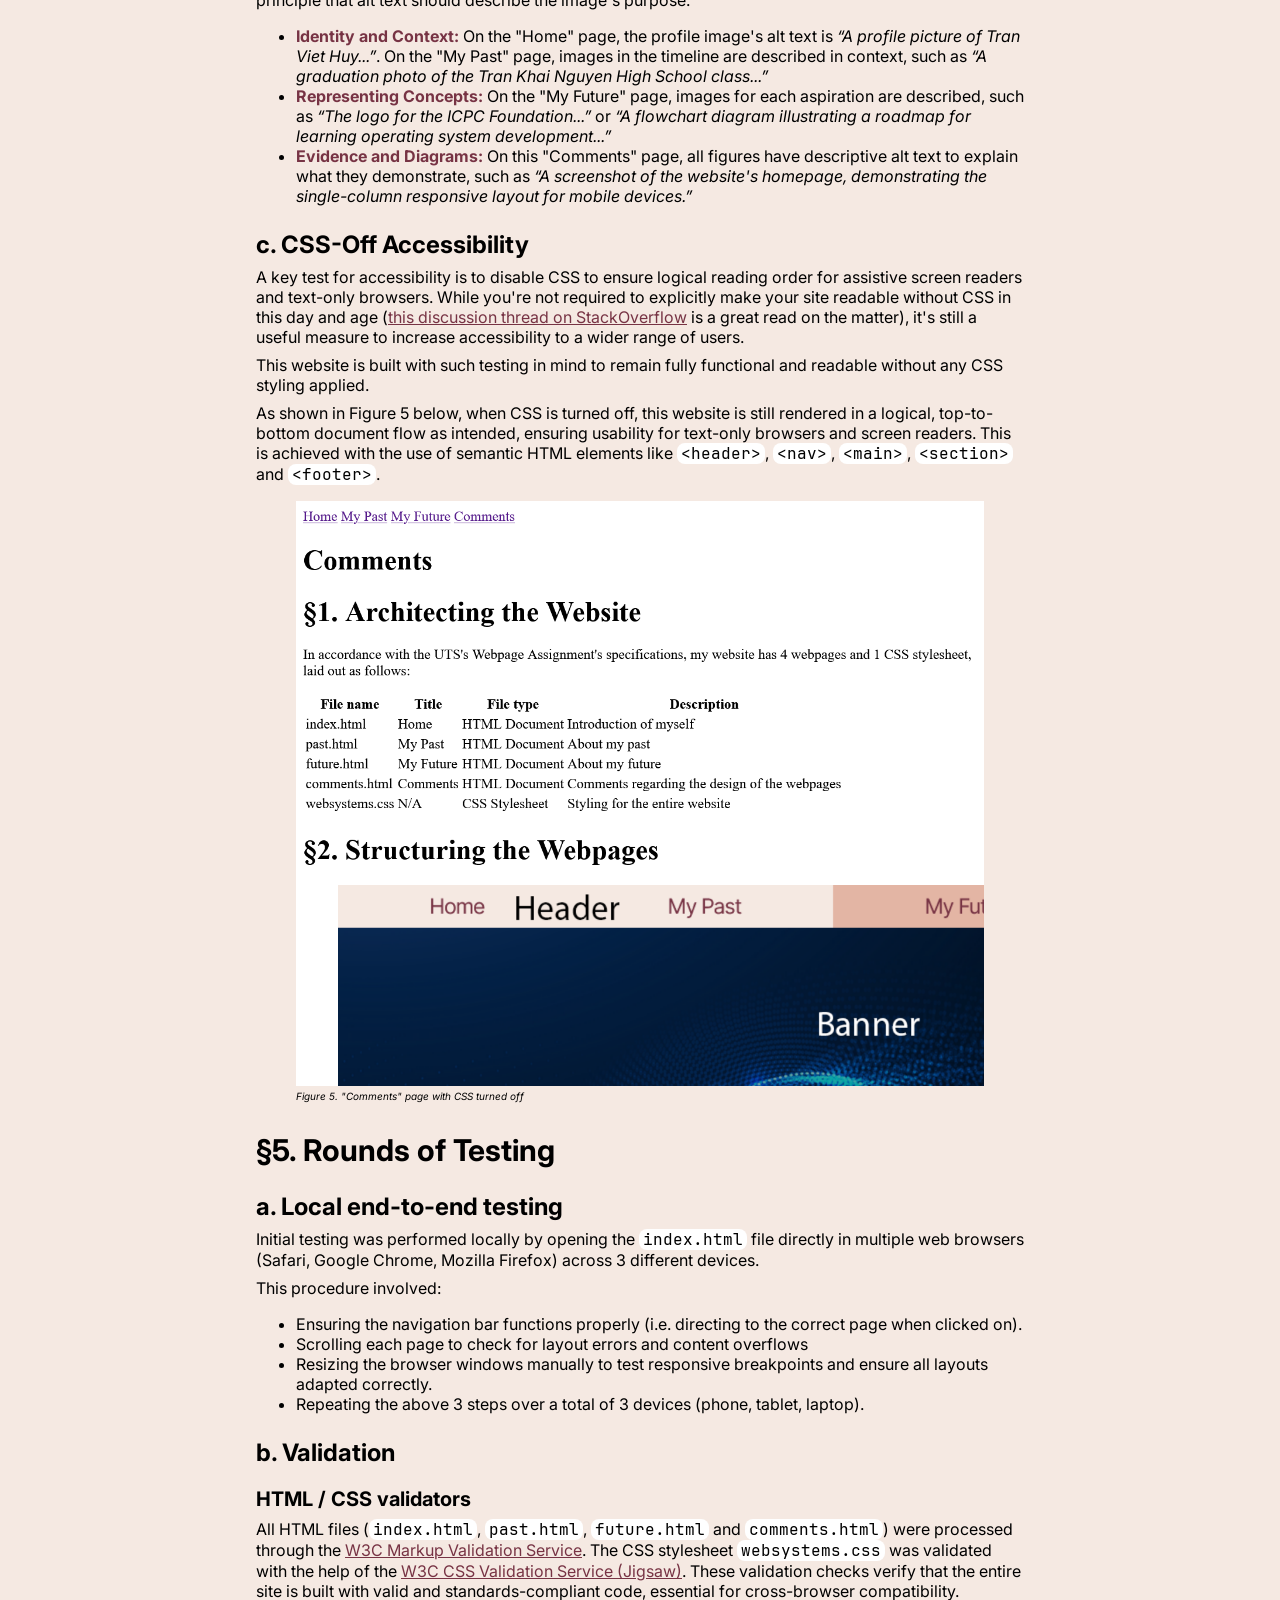
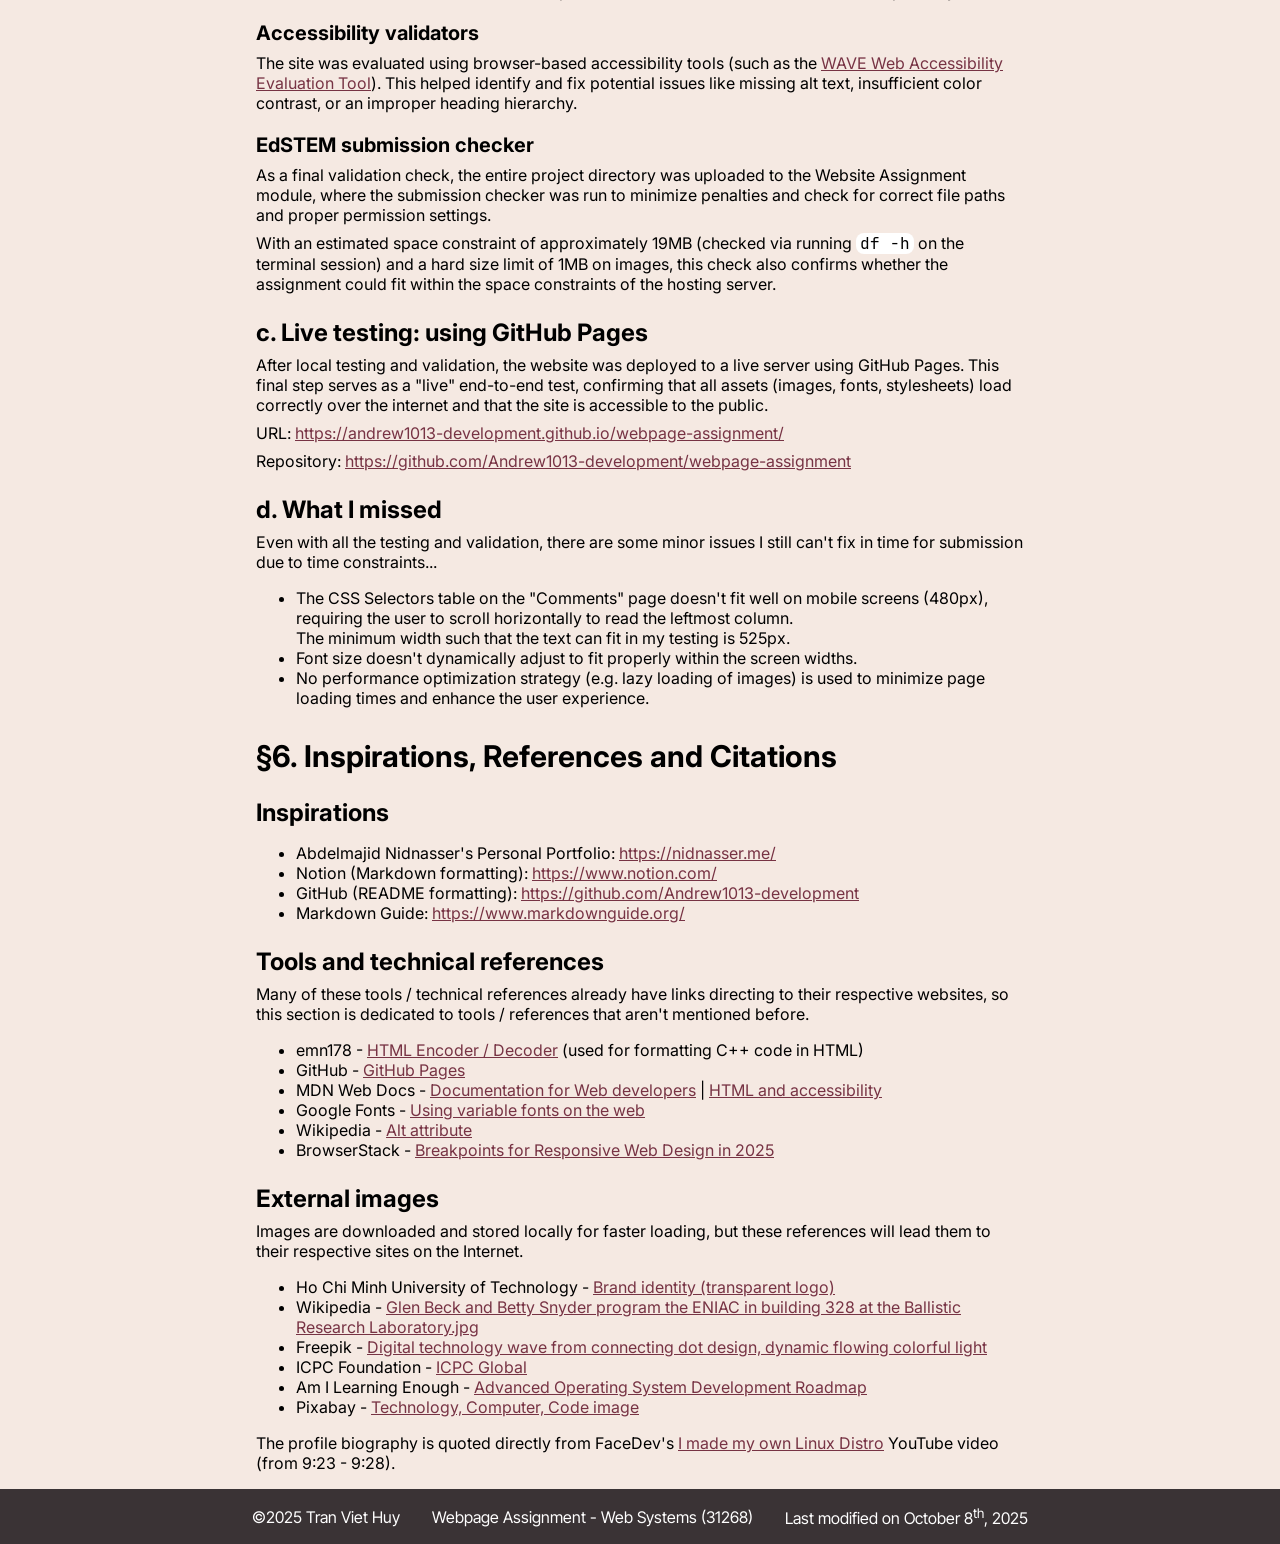
==== commit 4f6d3bdf: "minor corrections 16 (final?)" ====
--- a/comments.html
+++ b/comments.html
@@ -46,7 +46,7 @@
                 </section>
                 <section id="section-1">
                     <h1>&sect;1. Architecting the Website</h1>
-                    <p>In accordance with the UTS's Webpage Assignment's specifications, my website has 4 webpages and 1 CSS stylesheet, laid out as follows:</p>
+                    <p>In accordance with the UTS Webpage Assignment specifications, my website has 4 webpages and 1 CSS stylesheet, laid out as follows:</p>
                     <table>
                         <thead>
                             <tr>
@@ -88,7 +88,7 @@
                                 <td>Styling for the entire website</td>
                             </tr>
                         </tbody>
-                    </table>
+                    </table>         
                 </section>
                 <section id="section-2">
                     <h1>&sect;2. Structuring the Webpages</h1>
@@ -105,7 +105,7 @@
                     <p>
                         <code>&lt;head&gt;</code>: 
                         Contains relevant metadata about the document, such as character set, viewport settings, page information and linking to external resources such as CSS stylesheets and JS scripts (not used for this assignment).
-                        This section also contains the <code>&lt;title&gt;</code> element, which provide the title of the page that is shown in the browser's tab preview.                        
+                        This section also contains the <code>&lt;title&gt;</code> element, which provides the title of the page that is shown in the browser's tab preview.                        
                     </p>
                     <p>
                         <code>&lt;body&gt;</code>: 
@@ -143,7 +143,7 @@
                     </ul>
                     <p>
                         <code>&lt;section&gt;</code>: 
-                        Represents a "section" of a document, mainly as means of separation and organization of contents on the page.<br>
+                        Represents a "section" of a document, mainly as a means of separation and organization of contents on the page.<br>
                         <i>Note: This tag is semantic; it provides meaning, not visual style.</i>
                     </p>
                     <p>
@@ -450,7 +450,7 @@
                         <li>Ensuring the navigation bar functions properly (i.e. directing to the correct page when clicked on).</li>
                         <li>Scrolling each page to check for layout errors and content overflows</li>
                         <li>Resizing the browser windows manually to test responsive breakpoints and ensure all layouts adapted correctly.</li>
-                        <li>Repeat the above 3 steps over a total of 3 devices (phone, tablet, laptop).</li>
+                        <li>Repeating the above 3 steps over a total of 3 devices (phone, tablet, laptop).</li>
                     </ul>
                     <h2 id="section-5b">b. Validation</h2>
                     <h3>HTML / CSS validators</h3>
@@ -495,7 +495,7 @@
                         <li>Markdown Guide: <a href="https://www.markdownguide.org/">https://www.markdownguide.org/</a></li>
                     </ul>
                     <h2>Tools and technical references</h2>
-                    <p>Many of these tools / technical references already have links directing to their respective website, so this section is dedicated to tools / references that aren't mentioned before.</p>
+                    <p>Many of these tools / technical references already have links directing to their respective websites, so this section is dedicated to tools / references that aren't mentioned before.</p>
                     <ul>
                         <li>emn178 -  <a href="https://emn178.github.io/online-tools/html_encode.html" target="_blank">HTML Encoder / Decoder</a> (used for formatting C++ code in HTML)<br></li>
                         <li>GitHub - <a href="https://docs.github.com/en/pages" target="_blank">GitHub Pages</a></li>
@@ -518,7 +518,7 @@
                         <li>Am I Learning Enough - <a href="https://mohitmishra786.github.io/amILearningEnough/roadmap/os-dev/knowC/" target="_blank">Advanced Operating System Development Roadmap</a></li>
                         <li>Pixabay - <a href="https://pixabay.com/photos/technology-computer-code-javascript-1283624/" target="_blank">Technology, Computer, Code image</a></li>
                     </ul>
-                    <p>The profile biography is quoted directly from this YouTube video: <a href="https://youtu.be/ROMLBio1iCI?si=pkUPXzKZZ88r0dwk&amp;t=563" target="_blank">I made my own Linux Distro (9:23 - 9:28)</a> - FaceDev</p>
+                    <p>The profile biography is quoted directly from FaceDev's <a href="https://youtu.be/ROMLBio1iCI?si=pkUPXzKZZ88r0dwk&amp;t=563" target="_blank">I made my own Linux Distro</a> YouTube video (from 9:23 - 9:28).</p>
                 </section>
             </div>
         </main>
